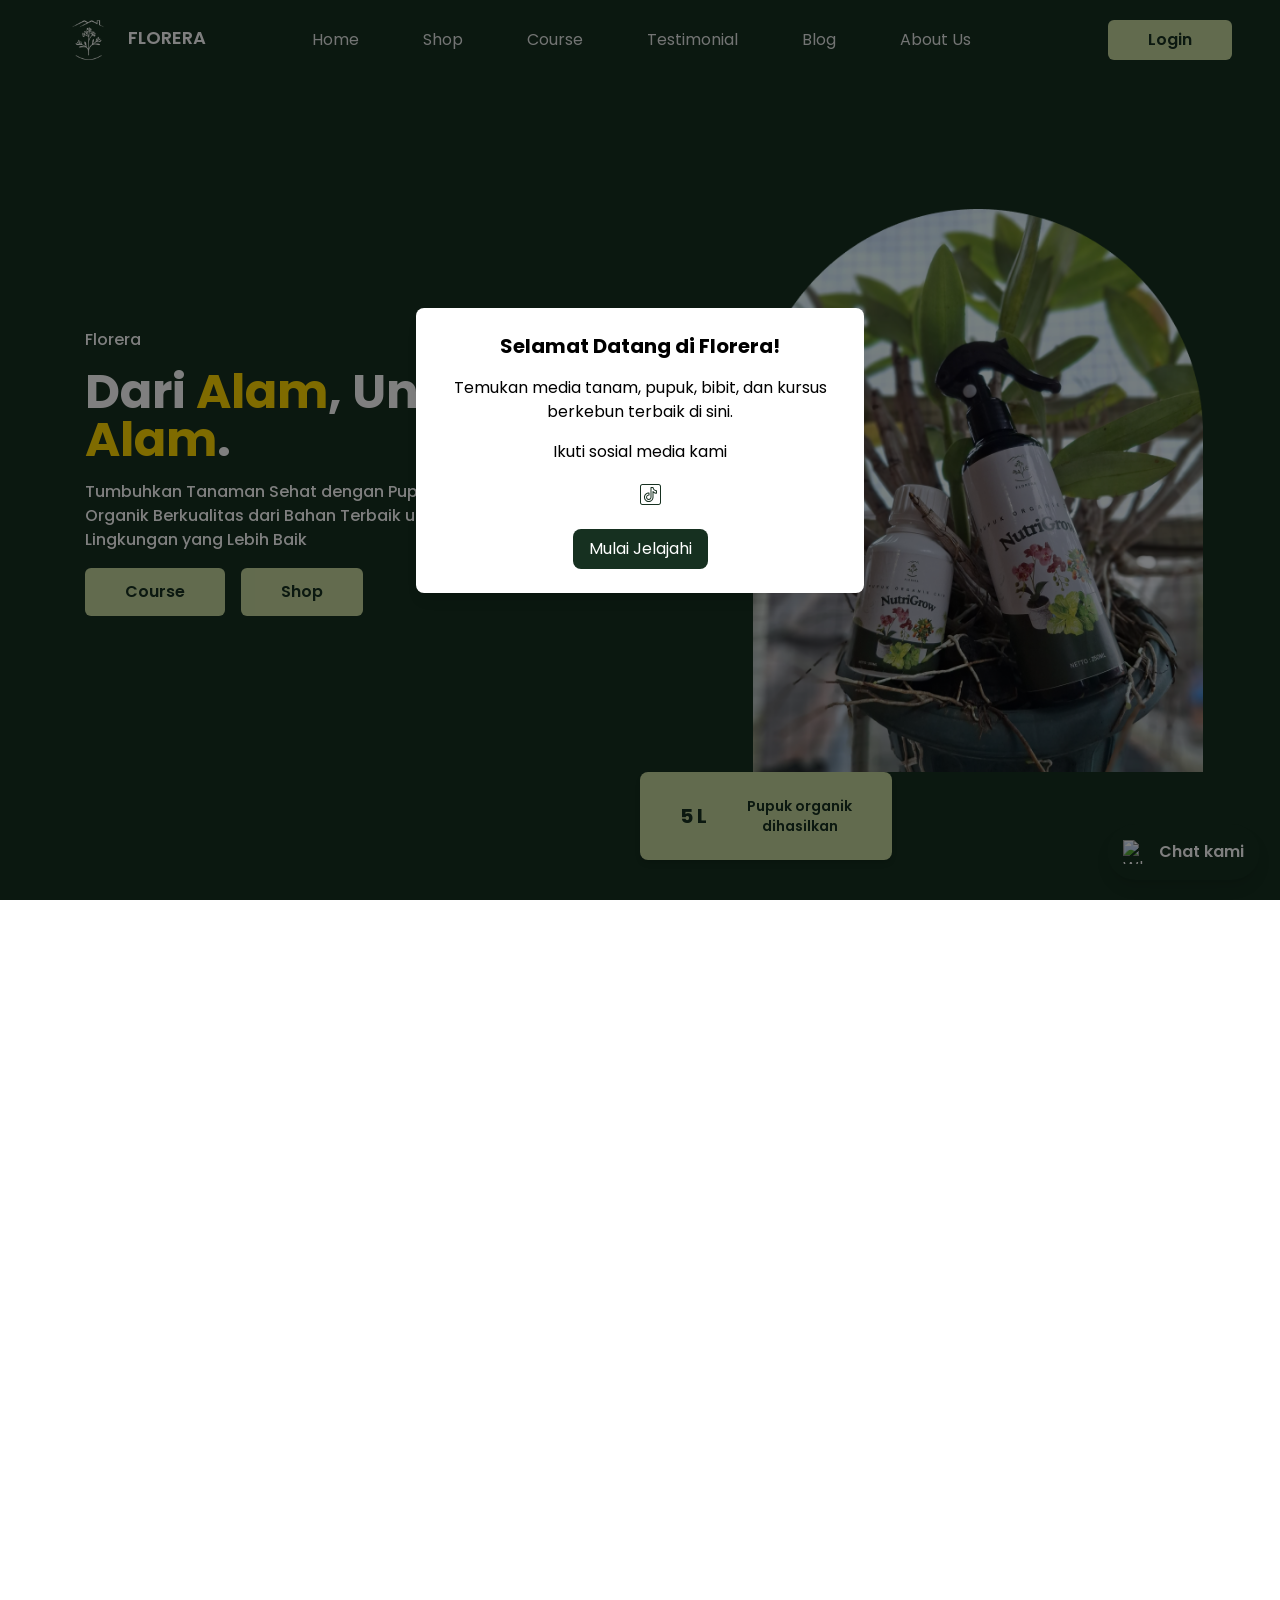
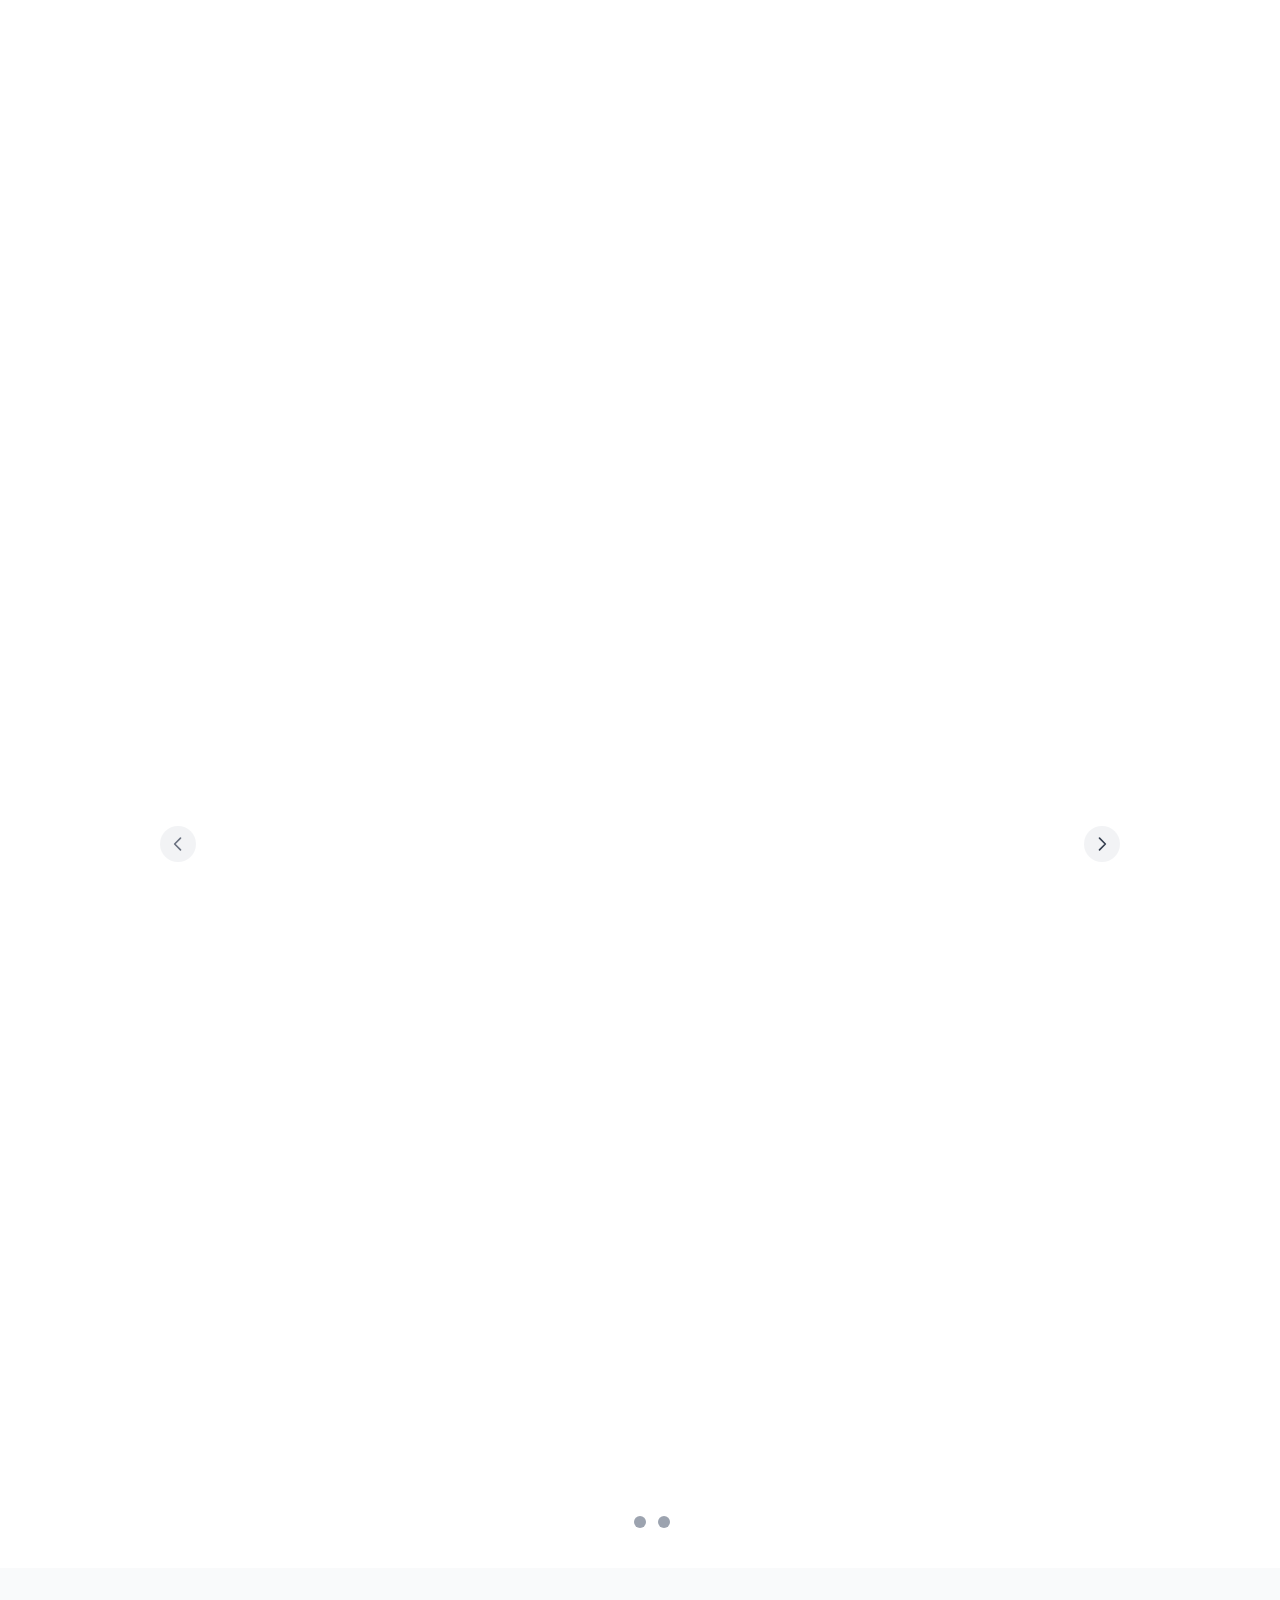
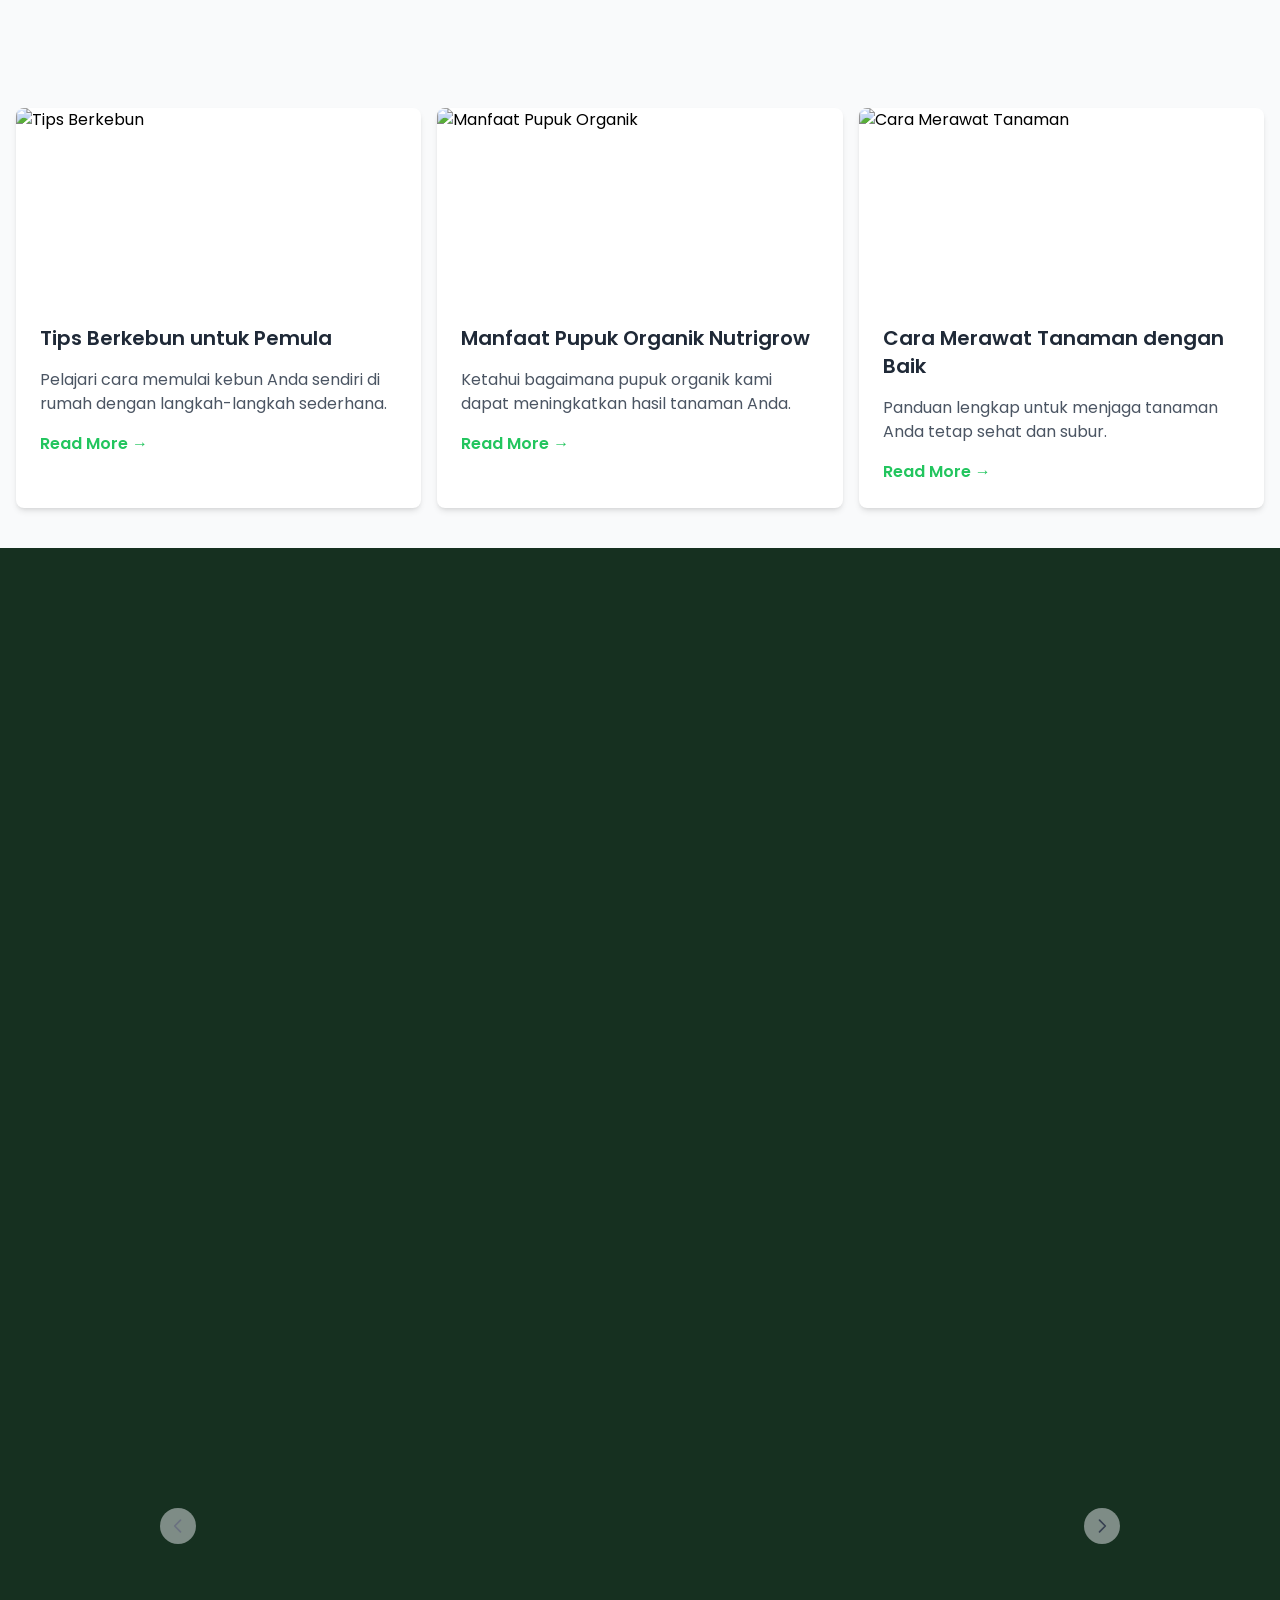
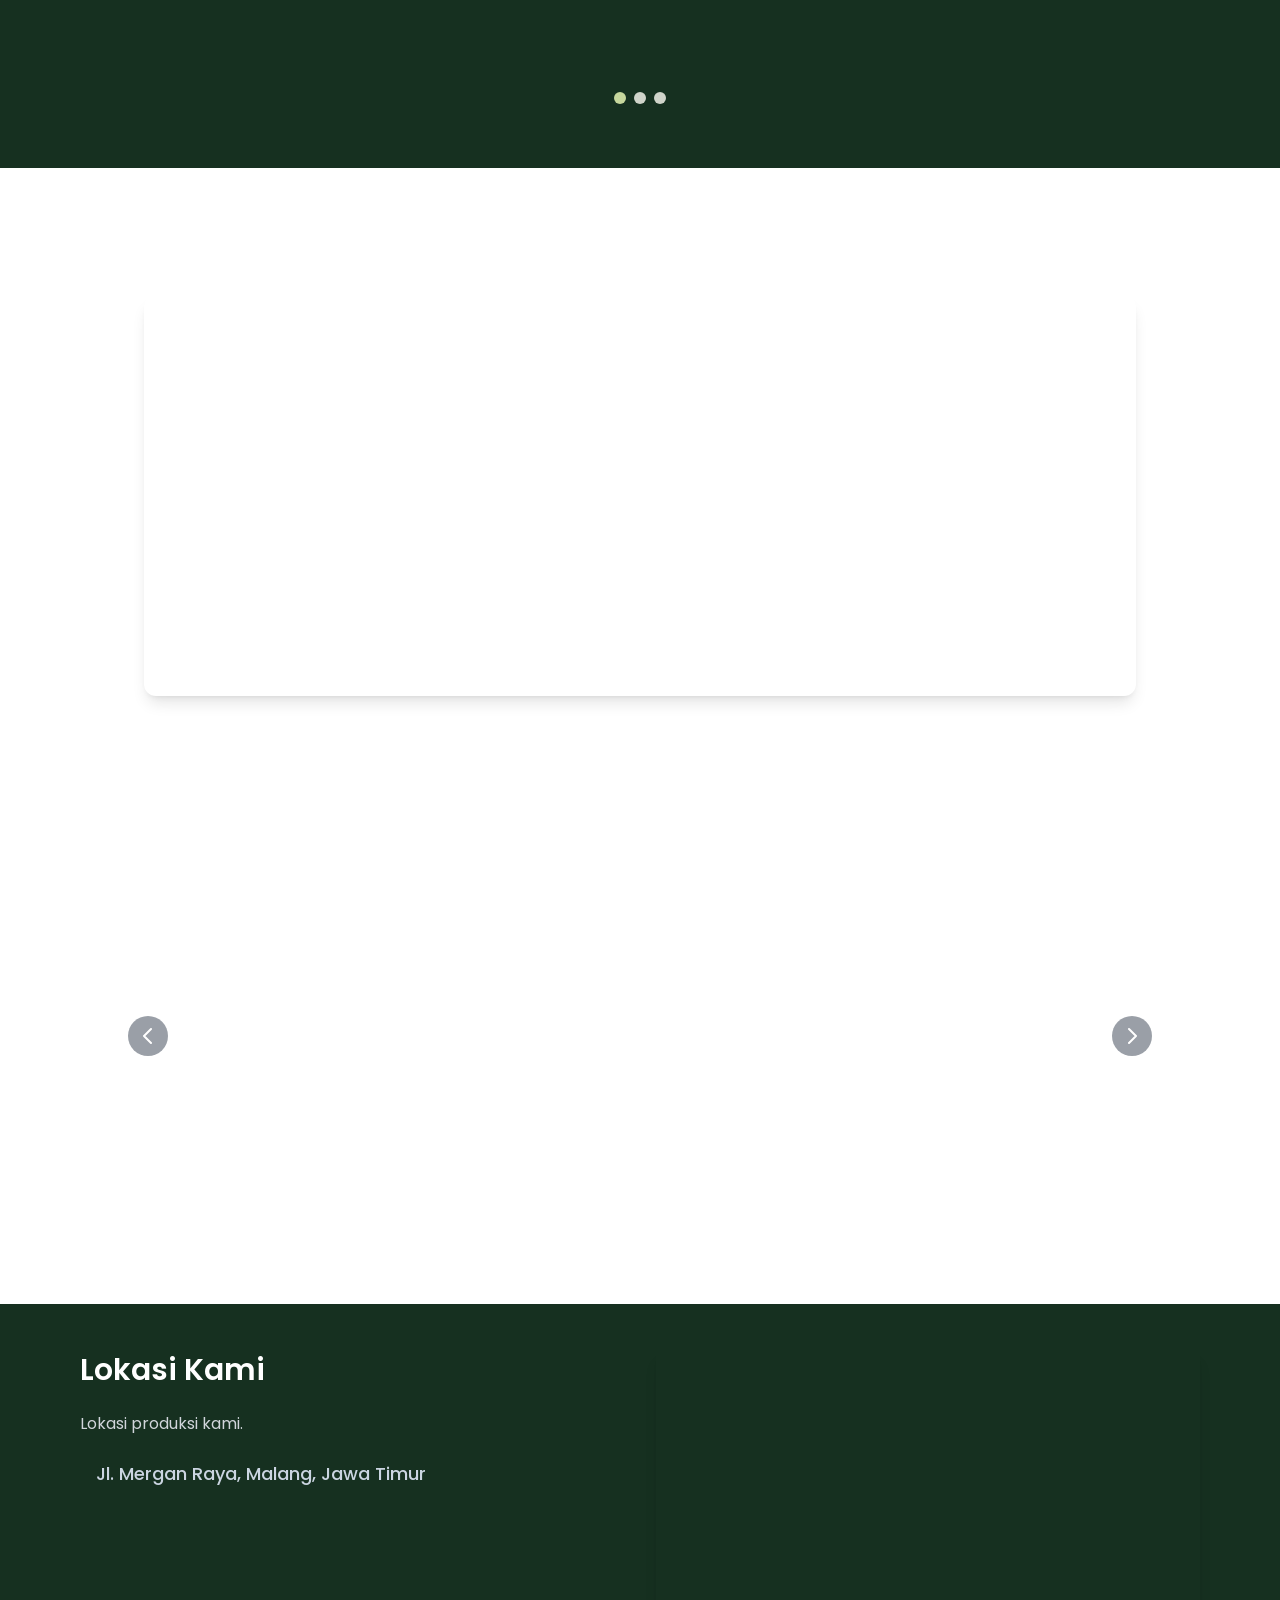
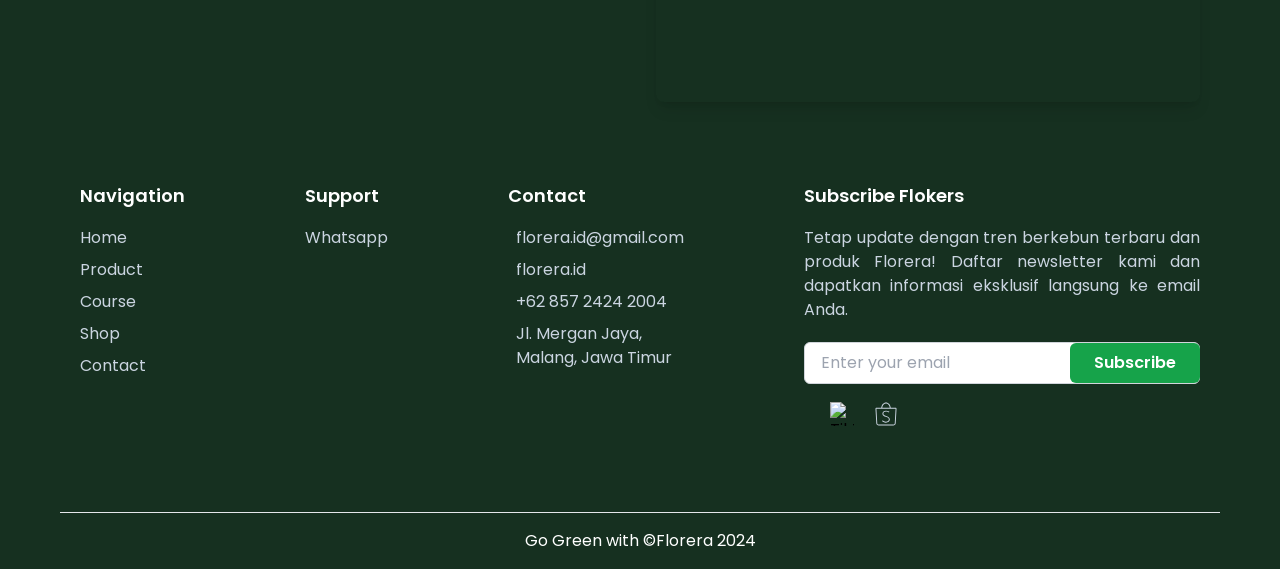
==== index.html @ b746c9a2 "update" ====
<!DOCTYPE html>
<html lang="en" class="scroll-smooth">
  <head>
    <meta charset="UTF-8" />
    <meta name="viewport" content="width=device-width, initial-scale=1.0" />
    <!-- tailwind -->
    <link rel="stylesheet" href="src/output.css" />

    <!-- font -->
    <link rel="preconnect" href="https://fonts.googleapis.com" />
    <link rel="preconnect" href="https://fonts.gstatic.com" crossorigin />
    <link
      href="https://fonts.googleapis.com/css2?family=Poppins:ital,wght@0,100;0,200;0,300;0,400;0,500;0,600;0,700;0,800;0,900;1,100;1,200;1,300;1,400;1,500;1,600;1,700;1,800;1,900&display=swap"
      rel="stylesheet"
    />

    <!-- animation scroll -->
    <link href="https://unpkg.com/aos@2.3.1/dist/aos.css" rel="stylesheet">

    <!-- icons feather -->
    <script src="https://unpkg.com/feather-icons"></script>
    <title>Landing page Florera</title>
  </head>
  <body class="font-poppins m-0">
    <!-- pop up info -->
    <section>
      <div id="popup-info" class="fixed inset-0 flex items-center justify-center bg-black bg-opacity-50 z-50 hidden">
        <div class="bg-white rounded-lg shadow-lg p-6 max-w-md w-full text-center">
            <h2 class="text-xl font-bold mb-4">Selamat Datang di Florera!</h2>
            <p class="mb-4">Temukan media tanam, pupuk, bibit, dan kursus berkebun terbaik di sini.</p>
            <p>Ikuti sosial media kami</p>
            <!-- sosmed -->
            <div class="flex pt-3 gap-x-2 justify-center mb-4">
              <div class="p-1.5 rounded-full">
                <i data-feather="instagram" class="text-green_gw"></i>
              </div>
              <div class="p-1.5 rounded-full">
                <svg xmlns="http://www.w3.org/2000/svg" x="0px" y="0px" width="25" height="25" viewBox="0,0,256,256">
                  <g fill="#163020" fill-rule="nonzero" stroke="none" stroke-width="1" stroke-linecap="butt" stroke-linejoin="miter" stroke-miterlimit="10" stroke-dasharray="" stroke-dashoffset="0" font-family="none" font-weight="none" font-size="none" text-anchor="none" style="mix-blend-mode: normal"><g transform="scale(5.12,5.12)"><path d="M9,4c-2.75042,0 -5,2.24958 -5,5v32c0,2.75042 2.24958,5 5,5h32c2.75042,0 5,-2.24958 5,-5v-32c0,-2.75042 -2.24958,-5 -5,-5zM9,6h32c1.67158,0 3,1.32842 3,3v32c0,1.67158 -1.32842,3 -3,3h-32c-1.67158,0 -3,-1.32842 -3,-3v-32c0,-1.67158 1.32842,-3 3,-3zM26.04297,10c-0.5515,0.00005 -0.99887,0.44655 -1,0.99805c0,0 -0.01098,4.87522 -0.02148,9.76172c-0.0053,2.44325 -0.01168,4.88902 -0.01562,6.73047c-0.00394,1.84145 -0.00586,3.0066 -0.00586,3.10352c0,1.81526 -1.64858,3.29883 -3.52734,3.29883c-1.86379,0 -3.35156,-1.48972 -3.35156,-3.35352c0,-1.86379 1.48777,-3.35156 3.35156,-3.35156c0.06314,0 0.1904,0.02075 0.4082,0.04688c0.28415,0.03406 0.56927,-0.05523 0.78323,-0.24529c0.21396,-0.19006 0.33624,-0.46267 0.33591,-0.74885v-4.20117c-0.00005,-0.528 -0.41054,-0.965 -0.9375,-0.99805c-0.15583,-0.0098 -0.35192,-0.0293 -0.58984,-0.0293c-5.24953,0 -9.52734,4.27782 -9.52734,9.52734c0,5.24953 4.27782,9.52734 9.52734,9.52734c5.24938,0 9.52734,-4.27782 9.52734,-9.52734v-9.04883c1.45461,1.16341 3.26752,1.90039 5.26953,1.90039c0.27306,0 0.53277,-0.01618 0.78125,-0.03906c0.51463,-0.04749 0.90832,-0.47927 0.9082,-0.99609v-4.66992c0.0003,-0.52448 -0.40463,-0.9601 -0.92773,-0.99805c-3.14464,-0.22561 -5.65141,-2.67528 -5.97852,-5.79102c-0.05305,-0.50925 -0.48214,-0.89619 -0.99414,-0.89648zM27.04102,12h2.28125c0.72678,3.2987 3.30447,5.8144 6.63672,6.44531v2.86523c-2.13887,-0.10861 -4.01749,-1.1756 -5.12305,-2.85742c-0.24284,-0.36962 -0.69961,-0.53585 -1.12322,-0.40877c-0.4236,0.12708 -0.71344,0.51729 -0.71272,0.95955v11.53516c0,4.16848 -3.35873,7.52734 -7.52734,7.52734c-4.16848,0 -7.52734,-3.35887 -7.52734,-7.52734c0,-4.00052 3.12077,-7.17588 7.05469,-7.43164v2.17578c-2.71358,0.25252 -4.87891,2.47904 -4.87891,5.25586c0,2.94421 2.40735,5.35352 5.35156,5.35352c2.92924,0 5.52734,-2.30609 5.52734,-5.29883c0,0.04892 0.00186,-1.25818 0.00586,-3.09961c0.0039,-1.84143 0.01037,-4.28722 0.01563,-6.73047c0.0094,-4.3869 0.0177,-7.91447 0.01953,-8.76367z"></path></g></g>
                  </svg>
              </div>
            </div>
            <button id="close-popup" class="bg-green_gw text-white px-4 py-2 rounded-lg hover:bg-green-800 transition">
                Mulai Jelajahi    
            </button>
          </div>
        </div>
    </section>
    <!-- pop up info end -->

    <!-- pleace holder wa -->
    <section>
      <div id="whatsapp-button" class="fixed bottom-5 right-5 z-20">
        <a
          href="https://wa.me/6285643124688?text=Halo%20Florera!%20Saya%20ingin%20bertanya%20tentang%20produk%20Anda."
          target="_blank"
          class="flex items-center space-x-3 bg-green_gw text-white px-4 py-4 rounded-full shadow-lg hover:bg-green-800 transition duration-300"
        >
          <img
            src="https://img.icons8.com/ios-filled/50/ffffff/whatsapp.png"
            alt="WhatsApp"
            class="w-6 h-6"
          />
          <span class="font-semibold hidden md:block">Chat kami</span>
        </a>
      </div>
    </section>
    <!-- pleace holder wa -->

    <!-- hero section -->
    <section id="hero" class="w-full bg-green_gw">
      <div class="relative">
        <!-- Navigation -->
        <!-- Header Start -->
        <header 
          class="bg-transparent absolute top-0 left-0 w-full flex items-center z-10"
        >
          <div class="container mx-auto sm:px-16 md:px-8 lg:px-12">
            <div class="flex items-center justify-between relative">
              <!-- Element Kiri (Brand) -->
              <div class="flex">
                <img
                  class="w-20 h-auto"
                  src="src/assets/images/logo/logo.png"
                  alt=""
                />
                <a href="#home" class="font-semibold text-lg text-white block py-6">
                  FLORERA
                </a>
              </div>
              <!-- Element Kanan (Navigation) -->
              <div class="flex items-center px-5">
                <!-- Hamburger Menu for Mobile -->
                <button
                  id="hamburger"
                  name="hamburger"
                  type="button"
                  class="block absolute right-4 lg:hidden"
                >
                  <span
                    class="hamburger-line transition duration-300 ease-in-out origin-top-left"
                  ></span>
                  <span
                    class="hamburger-line transition duration-300 ease-in-out"
                  ></span>
                  <span
                    class="hamburger-line transition duration-300 ease-in-out origin-bottom-left"
                  ></span>
                </button>

                <!-- Navbar for Larger Screens -->
                <nav
                  id="nav-menu"
                  class="lg:block lg:static lg:bg-transparent lg:max-w-full lg:shadow-none lg:rounded-none hidden absolute py-5 shadow-lg bg-green_gw opacity-90 rounded-lg max-w-[250px] w-full right-4 top-full"
                >
                  <ul class="block lg:flex">
                    <li class="group">
                      <a
                        href="#home"
                        class="text-base font-normal text-white py-2 mx-8 flex group-hover:text-yellow_gw hover:underline"
                        >Home</a
                      >
                    </li>
                    <li class="group">
                      <a
                        href="#shop"
                        class="text-base font-normal text-white py-2 mx-8 flex group-hover:text-yellow_gw hover:underline"
                        >Shop</a
                      >
                    </li>
                    <li class="group">
                      <a
                        href="#course"
                        class="text-base font-normal text-white py-2 mx-8 flex group-hover:text-yellow_gw hover:underline"
                        >Course</a
                      >
                    </li>
                    <li class="group">
                      <a
                        href="#testimonial"
                        class="text-base font-normal text-white py-2 mx-8 flex group-hover:text-yellow_gw hover:underline"
                        >Testimonial
                      </a>
                    </li>
                    <li class="group">
                      <a
                        href="#testimonial"
                        class="text-base font-normal text-white py-2 mx-8 flex group-hover:text-yellow_gw hover:underline"
                        >Blog
                      </a>
                    </li>
                    <li class="group">
                      <a
                        href="#about_us"
                        class="text-base font-normal text-white py-2 mx-8 flex group-hover:text-yellow_gw hover:underline"
                        >About Us</a
                      >
                    </li>
                    <!-- Tambahkan Login ke daftar untuk Mobile -->
                    <li class="group lg:hidden">
                      <a
                        href="#login"
                        class="text-base font-normal text-white py-2 mx-8 flex group-hover:text-yellow_gw hover:underline"
                        >Login</a
                      >
                    </li>
                  </ul>
                </nav>
              </div>
              <!-- Tombol Login untuk desktop -->
              <a
                href="#login"
                class="text-base font-semibold bg-green_pastel text-green_gw py-2 rounded-md ml-8 hover:text-white hover:bg-green_pastel hover:opacity-80 transition hidden px-10 lg:block"
                >Login
              </a>
            </div>
          </div>
        </header>
        <!-- Header End -->

        <!-- Hero Section -->
        <section
          class="h-screen w-full flex items-center justify-center bg-cover bg-center padding"
        >
          <div class="flex flex-wrap">
            <div
              class="w-full pl-10 md:pl-20 pr-0 md:pr-32 lg:w-1/2 self-center space-y-4 mt-20 md:mt-0"
            >
              <p class="font-medium text-white">Florera</p>
              <div class="w-auto">
                <h1 class="text-xl md:text-5xl font-bold text-white">
                  Dari <span class="text-yellow_gw">Alam</span>, Untuk
                  <span class="text-yellow_gw">Alam</span>.
                </h1>
              </div>
              <div class="w-80 md:w-96">
                <p class="font-medium text-white">
                  Tumbuhkan Tanaman Sehat dengan Pupuk Organik Berkualitas dari
                  Bahan Terbaik untuk Lingkungan yang Lebih Baik
                </p>
              </div>
              <div class="flex space-x-4">
                <a
                  href="#"
                  class="text-base font-semibold bg-green_pastel py-3 px-10 rounded-md text-green_gw hover:shadow-lg hover:bg-green_pastel hover:text-white hover:opacity-80 transition duration-200 ease-in-out"
                >
                  Course
                </a>
                <a
                  href="#"
                  class="text-base font-semibold bg-green_pastel py-3 px-10 rounded-md text-green_gw hover:shadow-lg hover:bg-green_pastel hover:text-white hover:opacity-80 transition duration-200 ease-in-out"
                >
                  Shop
                </a>
              </div>
            </div>

            <div
              class="items-center absolute z-20 bottom-[30px] left-1/2 transform w-auto bg-green_pastel rounded-lg shadow-md hover:shadow-lg sm:w-60 sm:p-6 md:flex md:bottom-[40px] md:w-auto md:space-x-10 md:px-10 p-4 px-5 hover:bg-green_pastel hover:opacity-90 text-green_gw hover:text-white"
            >
              <!-- Bagian Total Projects -->
              <div class="text-center">
                <h3 id="total-projects" class="md:text-xl text-lg font-bold">
                  0
                </h3>
              </div>
              <div class="text-center">
                <p class="md:text-sm text-xs font-semibold">
                  Pupuk organik <br />dihasilkan
                </p>
              </div>
            </div>

            <!-- Bagian kanan: Informasi Utama -->
            <div class="w-full lg:w-1/2">
              <div
                class="mt-4 pl-10 relative lg:mt-9 lg:right-0 w-72 md:w-full sm:w-48"
              >
                <!-- Foto -->
                <img
                  src="src/assets/images/background/foto section.png"
                  alt="Abimanyu Priyo Widagdo"
                  class="ukuran-foto-hero-section mx-auto relative"
                />
              </div>
            </div>
        </section>
      </div>
    </section>
    <!-- hero section end-->

    <!-- produk kami -->
    <section class="py-10">
      <div class="container mx-auto px-4">
        <!-- Header and Button -->
        <div data-aos="zoom-in" data-aos-delay="500" class="flex items-center justify-around mb-6 mx-auto md:mx-20">
          <h2 class="text-lg md:text-2xl font-semibold text-gray-700">Produk Kami</h2>
          <!-- Button to Shop Page -->
          <a
            href="/shop"
            class="px-6 py-2 bg-green_gw text-white rounded-lg hover:bg-green-800 transition flex items-center space-x-2"
          >
            <i data-feather="shopping-bag"></i>
            <p>Go to Shop</p>
          </a>
        </div>
    
        <div class="relative max-w-6xl mx-auto overflow-hidden">
          <!-- Slider Cards -->
          <div
            id="productSlider"
            class="flex md:justify-center space-x-4 transition-transform duration-300 overflow-x-auto"
          >
            <!-- Product Card 1 -->
            <div
            data-aos="fade-right" data-aos-delay="500"
              class="bg-white p-4 rounded-lg shadow-md w-60 sm:w-64 md:w-72 cursor-pointer flex-shrink-0"
            >
              <img
                src="src/assets/images/products/Produk-250-ml.jpeg"
                alt="POC 250 ml"
                class="rounded-lg w-full h-60 object-cover mb-4"
              />
              <h3 class="text-xl font-semibold">Nutrigrow Spray</h3>
              <p class="text-gray-600 mt-2">Pupuk Organik Cair Nutrigrow 250 ml.</p>
              <p class="text-green-500 font-semibold mt-2">Rp 15.000</p>
              <!-- Add to Cart Button -->
              <button
                class="w-full mt-4 bg-green_gw text-white py-2 rounded-lg hover:bg-green-800 transition"
              >
                Add to Cart
              </button>
            </div>
    
            <!-- Product Card 2 -->
            <div
              data-aos="fade-left" data-aos-delay="500"
              class="bg-white p-4 rounded-lg shadow-md w-60 sm:w-64 md:w-72 cursor-pointer flex-shrink-0"
            >
              <img
                src="src/assets/images/products/Produk-100-ml.jpeg"
                alt="POC 100 ml"
                class="rounded-lg w-full h-60 object-cover mb-4"
              />
              <h3 class="text-xl font-semibold">Nutrigrow Pure</h3>
              <p class="text-gray-600 mt-2">Pupuk Organik Cair Nutrigrow 100 ml.</p>
              <p class="text-green-500 font-semibold mt-2">Rp 25.000</p>
              <!-- Add to Cart Button -->
              <button
                class="w-full mt-4 bg-green_gw text-white py-2 rounded-lg hover:bg-green-800 transition"
              >
                Add to Cart
              </button>
            </div>
          </div>
        </div>
      </div>
    </section>
    <!-- produk kami end -->

    <!-- about produk -->
    <section class="w-full mx-auto p-20 flex flex-col md:flex-row items-center justify-center space-y-6 md:space-y-0 md:space-x-20">
      <!-- Image on the Left -->
      <div data-aos="fade-right" data-aos-delay="500" class="w-full md:w-1/3 flex justify-center">
        <img
          id="product-image"
          src="src/assets/images/products/Produk-250-ml.jpeg"
          alt="Produk Tanaman"
          class="w-full h-auto md:h-96 rounded-lg shadow-lg object-cover"
        />
      </div>
    
      <!-- Product Information -->
      <div data-aos="zoom-in" data-aos-delay="500" class="w-full md:w-1/3 text-center md:text-left">
        <h2 class="text-2xl font-bold text-blank mb-4">Tentang Produk</h2>
        <p class="text-slate-600 mb-6">
          Produk kami adalah solusi terbaik untuk tanaman Anda. Menyediakan nutrisi yang dibutuhkan untuk pertumbuhan optimal tanaman di berbagai musim.
        </p>
    
        <!-- Product Filter -->
        <div class="filter mt-6">
          <label for="product-filter" class="block mb-2 text-lg font-semibold">Pilih Produk:</label>
          <select
            id="product-filter"
            class="w-full md:w-3/2 border border-gray-300 rounded-lg px-4 py-2 focus:outline-none focus:ring-2 focus:ring-green_gw"
            onchange="updateProductInfo(this.value)"
          >
            <option value="250ml">Pupuk 250ml</option>
            <option value="100ml">Pupuk 100ml</option>
            <option value="media-tanam">Media Tanam</option>
          </select>
        </div>
      </div>
    
      <!-- Accordion Section -->
      <div data-aos="zoom-in" data-aos-delay="500" class="md:w-2/4 mx-auto">
        <!-- Accordion: Keunggulan -->
        <div class="accordion-item border-b border-t border-gray-300 mt-4">
          <button
            class="accordion-header w-full hover:underline text-left py-4 text-lg font-semibold flex justify-between items-center"
            onclick="toggleAccordion(this)"
          >
            Keunggulan
            <span class="indicator transform transition-transform duration-300">
              <i data-feather="chevron-down"></i>
            </span>
          </button>
          <div id="keunggulan-content" class="accordion-content hidden pl-4 text-slate-600">
            <!-- Default Keunggulan -->
            <p class="py-2">1. Untuk Segala Jenis Tanaman (Bunga, Buah, dan Sayur).</p>
            <p class="py-2">2. TIDAK BERBAU dan Ramah Lingkungan. (100% ORGANIK)</p>
            <p class="py-2">3. Mempercepat pertumbuhan Akar dan Tunas Baru.</p>
            <p class="py-2">4. Mempercepat pertumbuhan Vegetatif dan Generatif sekaligus.</p>
            <p class="py-2">5. Aman digunakan terhadap Semua Tanaman di Semua Musim.</p>
            <p class="py-2">6. Meningkatkan Hasil Panen secara alami dan aman.</p>
            <p class="py-2">7. Mengandung Nutrisi Esensial yang membantu fotosintesis tanaman.</p>
            <p class="py-2">8. Dapat dikombinasikan dengan Pupuk Makro/Mikro kimia.</p>
          </div>
        </div>
    
        <!-- Accordion: Cara Pemakaian -->
        <div data-aos="zoom-in" data-aos-delay="500" class="accordion-item border-b border-gray-300">
          <button
            class="accordion-header w-full hover:underline text-left py-4 text-lg font-semibold flex justify-between items-center"
            onclick="toggleAccordion(this)"
          >
            Cara Pemakaian
            <span class="indicator transform transition-transform duration-300">
              <i data-feather="chevron-down"></i>
            </span>
          </button>
          <div id="pemakaian-content" class="accordion-content hidden pl-4 text-slate-600">
            <!-- Default Cara Pemakaian -->
            <p class="py-2">1. Kocok terlebih dahulu sebelum digunakan.</p>
            <p class="py-2">2. Spray pada belakang permukaan daun dan batang tanaman.</p>
            <p class="py-2">3. Aman di gunakan setiap hari (Rekomendasi pemakaian gunakan 3 atau 4 kali seminggu).</p>
            <p class="py-2">4. Waktu aplikasi paling baik adalah Pagi hari jam 07.00 - 10.00 Pagi atau 16.00 -18.00 Sore.</p>
            <p class="py-2">5. Simpan ditempat kering dan jauhkan dari jangkauan anak-anak.</p>
          </div>
        </div>
      </div>
    </section>
    <!-- about produk end -->

    <!-- kursus kami -->
    <section class="w-full max-w-5xl mx-auto p-8 text-center">
      <h2 data-aos="zoom-in" data-aos-delay="500" class="text-3xl font-bold text-gray-800 mb-8">Kursus Kami</h2>

      <!-- Course Slider -->
      <div class="relative px-0 md:px-10">
        <div
          id="courseSlider"
          class="flex overflow-x-auto space-x-6 scroll-smooth"
        >
          <!-- Course Card 1 -->
          <div data-aos="fade-right" data-aos-delay="500" class="bg-white rounded-lg shadow-lg w-72 flex-shrink-0">
            <img
              src="src/assets/images/pexels-greta-hoffman-7728970.jpg"
              alt="Thumbnail Course 1"
              class="w-full h-48 object-cover"
            />
            <div class="p-4 text-left">
              <h3 class="text-xl font-semibold text-gray-800">
                Judul Course 1
              </h3>
              <p class="text-gray-600 mt-2">
                Deskripsi singkat course ini untuk memberikan gambaran tentang
                materi yang akan dipelajari.
              </p>
              <div class="flex items-center mt-3 text-yellow-500">
                <span>★★★★☆</span>
                <span class="text-gray-500 text-sm ml-2">(4.5)</span>
              </div>
              <p class="text-gray-700 mt-2">
                Mentor: <span class="font-medium">Nama Mentor 1</span>
              </p>
              <p class="text-green-600 font-bold mt-2">Rp 200.000</p>
              <button
                class="bg-green_gw text-white font-semibold w-full py-2 mt-4 rounded-md hover:bg-green-800 transition-colors duration-300"
              >
                Beli
              </button>
            </div>
          </div>

          <!-- Course Card 2 -->
          <div data-aos="zoom-in" data-aos-delay="500" class="bg-white rounded-lg shadow-lg w-72 flex-shrink-0">
            <img
              src="src/assets/images/pexels-greta-hoffman-7728970.jpg"
              alt="Thumbnail Course 2"
              class="w-full h-48 object-cover"
            />
            <div class="p-4 text-left">
              <h3 class="text-xl font-semibold text-gray-800">
                Judul Course 2
              </h3>
              <p class="text-gray-600 mt-2">
                Deskripsi singkat course ini untuk memberikan gambaran tentang
                materi yang akan dipelajari.
              </p>
              <div class="flex items-center mt-3 text-yellow-500">
                <span>★★★★☆</span>
                <span class="text-gray-500 text-sm ml-2">(4.7)</span>
              </div>
              <p class="text-gray-700 mt-2">
                Mentor: <span class="font-medium">Nama Mentor 2</span>
              </p>
              <p class="text-green-600 font-bold mt-2">Rp 250.000</p>
              <button
                class="bg-green_gw text-white font-semibold w-full py-2 mt-4 rounded-md hover:bg-green-800 transition-colors duration-300"
              >
                Beli
              </button>
            </div>
          </div>
          <!-- Course Card 2 -->
          <div data-aos="fade-left" data-aos-delay="500" class="bg-white rounded-lg shadow-lg w-72 flex-shrink-0">
            <img
              src="src/assets/images/pexels-greta-hoffman-7728970.jpg"
              alt="Thumbnail Course 2"
              class="w-full h-48 object-cover"
            />
            <div class="p-4 text-left">
              <h3 class="text-xl font-semibold text-gray-800">
                Judul Course 2
              </h3>
              <p class="text-gray-600 mt-2">
                Deskripsi singkat course ini untuk memberikan gambaran tentang
                materi yang akan dipelajari.
              </p>
              <div class="flex items-center mt-3 text-yellow-500">
                <span>★★★★☆</span>
                <span class="text-gray-500 text-sm ml-2">(4.7)</span>
              </div>
              <p class="text-gray-700 mt-2">
                Mentor: <span class="font-medium">Nama Mentor 2</span>
              </p>
              <p class="text-green-600 font-bold mt-2">Rp 250.000</p>
              <button
                class="bg-green_gw text-white font-semibold w-full py-2 mt-4 rounded-md hover:bg-green-800 transition-colors duration-300"
              >
                Beli
              </button>
            </div>
          </div>
        <!-- Slider Controls -->
        <div class="hidden md:block">
          <button
            onclick="prevSlideKursus()"
            class="absolute left-0 top-1/2 transform -translate-y-1/2 bg-gray-200 hover:bg-gray-300 bg-opacity-50 text-white p-2 rounded-full"
          >
            <svg
              xmlns="http://www.w3.org/2000/svg"
              class="h-5 w-5 text-gray-500"
              fill="none"
              viewBox="0 0 24 24"
              stroke="currentColor"
            >
              <path
                stroke-linecap="round"
                stroke-linejoin="round"
                stroke-width="2"
                d="M15 19l-7-7 7-7"
              />
            </svg>
          </button>
          <button
            onclick="nextSlideKursus()"
            class="absolute right-0 top-1/2 transform -translate-y-1/2 bg-gray-200 hover:bg-gray-300 bg-opacity-50 text-white p-2 rounded-full"
          >
            <svg
              xmlns="http://www.w3.org/2000/svg"
              class="h-5 w-5 text-gray-700"
              fill="none"
              viewBox="0 0 24 24"
              stroke="currentColor"
            >
              <path
                stroke-linecap="round"
                stroke-linejoin="round"
                stroke-width="2"
                d="M9 5l7 7-7 7"
              />
            </svg>
          </button>
        </div>
      </div>

      <!-- View All Courses Button -->
      <button
        data-aos="zoom-in" data-aos-delay="300"
        class="bg-green_gw text-white font-semibold px-6 py-3 rounded-md shadow-md hover:bg-green-800 transition-colors duration-300 mt-8"
      >
        Lihat Semua Course
      </button>
    </section>
    <!-- kursus kami end -->

    <!-- testimony -->
    <section class="py-10">
      <div class="container mx-auto text-center">
        <h2 data-aos="zoom-in" data-aos-delay="500" class="text-3xl font-bold mb-6 text-gray-800">Apa Kata Mereka?</h2>
    
        <!-- Carousel Wrapper -->
        <div class="relative overflow-hidden w-full max-w-3xl mx-auto p-10">
          <div id="testimonial-slider" class="flex transition-transform duration-500">
            <!-- Testimonial 1 -->
            <div data-aos="zoom-in" data-aos-delay="700" class="flex-shrink-0 w-full px-6">
              <div class="bg-white p-6 rounded-lg shadow-lg">
                <p class="text-gray-600 mb-4 italic">"Florera sangat membantu saya belajar membuat rangkaian bunga profesional! Instruksinya sangat jelas dan mudah diikuti."</p>
                <h5 class="text-lg font-bold text-gray-800">- Maria S.</h5>
              </div>
            </div>
    
            <!-- Testimonial 2 -->
            <div data-aos="zoom-in" data-aos-delay="700" class="flex-shrink-0 w-full px-6">
              <div class="bg-white p-6 rounded-lg shadow-lg">
                <p class="text-gray-600 mb-4 italic">"Banyak tips dan trik yang berguna. Saya berhasil membuat bouquet yang indah hanya dalam beberapa hari belajar di Florera!"</p>
                <h5 class="text-lg font-bold text-gray-800">- Andi T.</h5>
              </div>
            </div>
    
            <!-- Testimonial 3 -->
            <div data-aos="zoom-in" data-aos-delay="700" class="flex-shrink-0 w-full px-6">
              <div class="bg-white p-6 rounded-lg shadow-lg">
                <p class="text-gray-600 mb-4 italic">"Marketplace Florera sangat membantu saya menjual hasil karya rangkaian bunga saya. Benar-benar platform yang luar biasa!"</p>
                <h5 class="text-lg font-bold text-gray-800">- Lisa P.</h5>
              </div>
            </div>
          </div>
        </div>
    
        <!-- Navigation Dots -->
        <div class="flex justify-center mt-6 space-x-3">
          <button class="w-3 h-3 bg-gray-400 rounded-full" data-slide="0"></button>
          <button class="w-3 h-3 bg-gray-400 rounded-full" data-slide="1"></button>
          <button class="w-3 h-3 bg-gray-400 rounded-full" data-slide="2"></button>
        </div>
      </div>
    </section>
    <!-- testimony end -->

    <!-- blog -->
    <section class="py-10 bg-gray-50">
      <div class="container mx-auto px-4">
        <!-- Section Header -->
        <div data-aos="zoom-in" data-aos-delay="500" class="text-center mb-8">
          <h2 class="text-2xl md:text-3xl font-semibold text-gray-700">Blog Kami</h2>
          <p class="text-gray-600 mt-2">Temukan tips berkebun dan informasi tentang produk kami.</p>
        </div>
    
        <!-- Blog Cards -->
        <div class="grid grid-cols-1 md:grid-cols-3 gap-4">
          <!-- Blog Card 1 -->
          <div class="bg-white rounded-lg shadow-md overflow-hidden">
            <img
              src="src/assets/images/blog/blog1.jpeg"
              alt="Tips Berkebun"
              class="w-full h-48 object-cover"
            />
            <div class="p-6">
              <h3 class="text-xl font-semibold text-gray-800">Tips Berkebun untuk Pemula</h3>
              <p class="text-gray-600 mt-4">
                Pelajari cara memulai kebun Anda sendiri di rumah dengan langkah-langkah sederhana.
              </p>
              <a
                href="/blog/tips-berkebun"
                class="inline-block mt-4 text-green-500 font-semibold hover:underline"
              >
                Read More →
              </a>
            </div>
          </div>
    
          <!-- Blog Card 2 -->
          <div class="bg-white rounded-lg shadow-md overflow-hidden">
            <img
              src="src/assets/images/blog/blog2.jpeg"
              alt="Manfaat Pupuk Organik"
              class="w-full h-48 object-cover"
            />
            <div class="p-6">
              <h3 class="text-xl font-semibold text-gray-800">Manfaat Pupuk Organik Nutrigrow</h3>
              <p class="text-gray-600 mt-4">
                Ketahui bagaimana pupuk organik kami dapat meningkatkan hasil tanaman Anda.
              </p>
              <a
                href="/blog/manfaat-pupuk-organik"
                class="inline-block mt-4 text-green-500 font-semibold hover:underline"
              >
                Read More →
              </a>
            </div>
          </div>
    
          <!-- Blog Card 3 -->
          <div class="bg-white rounded-lg shadow-md overflow-hidden">
            <img
              src="src/assets/images/blog/blog3.jpeg"
              alt="Cara Merawat Tanaman"
              class="w-full h-48 object-cover"
            />
            <div class="p-6">
              <h3 class="text-xl font-semibold text-gray-800">Cara Merawat Tanaman dengan Baik</h3>
              <p class="text-gray-600 mt-4">
                Panduan lengkap untuk menjaga tanaman Anda tetap sehat dan subur.
              </p>
              <a
                href="/blog/cara-merawat-tanaman"
                class="inline-block mt-4 text-green-500 font-semibold hover:underline"
              >
                Read More →
              </a>
            </div>
          </div>
        </div>
      </div>
    </section>
    <!-- blog end -->

    <!-- about us -->
    <section id="about-us" class="py-16 bg-green_gw">
      <div class="container mx-auto px-6 md:px-12 text-center">
        <h2 data-aos="zoom-in" data-aos-delay="500" class="text-4xl font-semibold text-white mb-6">About Us</h2>
        <p data-aos="zoom-in" data-aos-delay="700" class="text-lg text-gray-200 mb-10 max-w-3xl mx-auto">
          Florera adalah platform bagi pecinta tanaman hias yang ingin memperdalam hobi berkebun dari rumah. Kami menyediakan kursus online, bibit tanaman, media tanam, dan pupuk organik. Mendukung program Kota Malang sebagai Kota Bunga, Florera menjadi wadah belajar, diskusi komunitas, serta mengadakan workshop dan seminar berkebun. Dengan Florera, berkebun lebih mudah dan menyenangkan!
        </p>
      </div>
    </section>
    <!-- about us end -->

     <!-- visi misi -->
    <section id="visi-misi" class="py-16 bg-green_gw">
      <div class="container mx-auto px-6">
        <h2 data-aos="zoom-in" data-aos-delay="500" class="text-3xl font-bold text-center text-white mb-8">Visi & Misi Florera</h2>
        <div class="flex justify-center">
          <!-- Card Visi -->
          <div data-aos="zoom-in" data-aos-delay="500" class="bg-white shadow-lg rounded-lg p-6 max-w-lg w-full justify-items-center">
            <h3 class="text-2xl font-semibold text-green-600 mb-4">Visi</h3>
            <p class="text-gray-600 text-center">
              "Menjadi platform terpercaya yang mendukung penghijauan dan gaya hidup berkelanjutan melalui edukasi berkebun bagi masyarakat."
            </p>
          </div>
        </div>
      </div>
    </section>
    <!-- visi misi end -->

    <!-- mision -->
    <section id="infografis" class="pt-16 pb-16 bg-green_gw">
      <div class="flex flex-col items-center">
        <div class="relative w-full mx-auto">
          <!-- Carousel Items -->
          <div id="carousel" class="relative overflow-hidden text-center">
            <h1 data-aos="zoom-in" data-aos-delay="500" class="text-2xl font-semibold pt-6 pb-4 text-white">
              Misi Kami
            </h1>
            <div class="flex transition-transform duration-500 items-center">
              <!-- Slide 1 -->
              <div data-aos="zoom-in" data-aos-delay="700" class="w-full flex-shrink-0 flex justify-center">
                <div class="h-64 w-96 flex items-center justify-center">
                  <p class="text-base md:text-lg text-gray_gw">
                    Menyediakan akses mudah untuk belajar berkebun dari rumah melalui kursus online.
                  </p>
                </div>
              </div>
              <!-- Slide 2 -->
              <div data-aos="zoom-in" data-aos-delay="700" class="w-full flex-shrink-0 flex justify-center">
                <div class="h-64 w-96 flex items-center justify-center">
                  <p class="text-base md:text-lg px-4 text-gray_gw">
                    Memberikan produk berkualitas seperti bibit tanaman, media tanam, dan pupuk organik yang ramah lingkungan.
                  </p>
                </div>
              </div>
              <!-- Slide 3 -->
              <div data-aos="zoom-in" data-aos-delay="700" class="w-full flex-shrink-0 flex justify-center">
                <div class="h-64 w-96 flex items-center justify-center">
                  <p class="text-base md:text-lg px-4 text-gray_gw">
                    Membangun komunitas pecinta tanaman yang saling berbagi pengetahuan dan pengalaman.
                  </p>
                </div>
              </div>
              <!-- Slide 4 -->
              <div data-aos="zoom-in" data-aos-delay="700" class="w-full flex-shrink-0 flex justify-center">
                <div class="h-64 w-96 flex items-center justify-center">
                  <p class="text-base md:text-lg px-4 text-gray_gw">
                    Mendukung program Kota Malang sebagai Kota Bunga melalui workshop, seminar, dan kegiatan penghijauan.
                  </p>
                </div>
              </div>
            </div>
          </div>

          <!-- Navigation Buttons -->
          <div class="hidden md:block">
            <button
              onclick="prevSlidemisi()"
              class="absolute top-1/2 left-40 transform -translate-y-1/2 bg-gray-200 hover:bg-gray-300 bg-opacity-50 text-white p-2 rounded-full transition duration-200 ease-in-out"
            >
              <svg
                xmlns="http://www.w3.org/2000/svg"
                class="h-5 w-5 text-gray-500"
                fill="none"
                viewBox="0 0 24 24"
                stroke="currentColor"
              >
                <path
                  stroke-linecap="round"
                  stroke-linejoin="round"
                  stroke-width="2"
                  d="M15 19l-7-7 7-7"
                />
              </svg>
            </button>
            <button
              onclick="nextSlidemisi()"
              class="absolute top-1/2 right-40 transform -translate-y-1/2 bg-gray-200 hover:bg-gray-300 bg-opacity-50 text-white p-2 rounded-full transition duration-200 ease-in-out"
            >
              <svg
                xmlns="http://www.w3.org/2000/svg"
                class="h-5 w-5 text-gray-700"
                fill="none"
                viewBox="0 0 24 24"
                stroke="currentColor"
              >
                <path
                  stroke-linecap="round"
                  stroke-linejoin="round"
                  stroke-width="2"
                  d="M9 5l7 7-7 7"
                />
              </svg>
            </button>
          </div>

          <!-- Dots Indicator -->
          <div class="flex justify-center mt-4 space-x-2">
            <button
              onclick="goToSlidemisi(0)"
              class="dot w-3 h-3 rounded-full bg-gray_gw"
            ></button>
            <button
              onclick="goToSlidemisi(1)"
              class="dot w-3 h-3 rounded-full bg-gray_gw"
            ></button>
            <button
              onclick="goToSlidemisi(2)"
              class="dot w-3 h-3 rounded-full bg-gray_gw"
            ></button>
          </div>
        </div>
      </div>
    </section>
    <!-- mision end -->

    <!-- proses Documentation produk -->
    <section class="w-full">
      <div class="max-w-5xl mx-auto p-4">
        <div class="pb-10">
          <h1 data-aos="zoom-in" data-aos-delay="500" class="text-2xl font-semibold pt-6 pb-4 text-green_gw text-center">
            Documentation
          </h1>
        </div>
        <div class="relative p-2 rounded-xl shadow-lg flex flex-col md:flex-row">
          <!-- Description Section (Left side) -->
          <div data-aos="zoom-in" data-aos-delay="500" class="w-full md:w-2/3 flex flex-col justify-center px-12">
            <div class="mb-4">
              <h2 id="imageTitle" class="text-xl font-semibold text-gray-800">Produksi pertama</h2>
              <p id="imageDescription" class="text-gray-600 mt-2">
                Proses pengolahan bahan organik menjadi pupuk yang berkualitas tinggi dan ramah lingkungan.
              </p>
            </div>
          </div>
    
          <!-- Image Section (Right side) -->
          <div data-aos="zoom-in" data-aos-delay="500" class="w-full md:w-2/3 flex flex-col justify-center">
            <div class="w-full overflow-hidden">
              <img
                id="mainImage"
                src="src/assets/images/documentation/doc 1.jpg"
                alt="Documentation Image"
                class="w-full h-96 object-cover rounded-lg"
                onclick="openModal(this.src)"
              />
            </div>
    
            <!-- Slider Controls -->
            <button
              onclick="prevImage()"
              class="absolute left-0 top-1/2 transform -translate-y-1/2 bg-gray-700 bg-opacity-50 text-white p-2 rounded-full"
            >
              <svg xmlns="http://www.w3.org/2000/svg" class="h-6 w-6" fill="none" viewBox="0 0 24 24" stroke="currentColor">
                <path stroke-linecap="round" stroke-linejoin="round" stroke-width="2" d="M15 19l-7-7 7-7" />
              </svg>
            </button>
            <button
              onclick="nextImage()"
              class="absolute right-0 top-1/2 transform -translate-y-1/2 bg-gray-700 bg-opacity-50 text-white p-2 rounded-full"
            >
              <svg xmlns="http://www.w3.org/2000/svg" class="h-6 w-6" fill="none" viewBox="0 0 24 24" stroke="currentColor">
                <path stroke-linecap="round" stroke-linejoin="round" stroke-width="2" d="M9 5l7 7-7 7" />
              </svg>
            </button>
          </div>
        </div>
      </div>
    </section>
    <!-- proses pembuatan produk end -->

    <!-- our team -->
    <section class="py-20">
      <div class="justify-center">
        <div>
          <h1 data-aos="zoom-in" data-aos-delay="500" class="text-2xl font-semibold pt-6 text-green_gw text-center">
            Our Teams
          </h1>
        </div>
        <div
          class="relative px-4 md:px-20 w-full max-w-5xl h-auto mx-auto"
        >
          <!-- Wrapper Slide -->
          <div
            id="team-slider"
            data-aos="zoom-in" data-aos-delay="500"
            class="flex transition-transform duration-500 ease-out space-x-6 md:space-x-14 overflow-x-auto pt-10 pb-24 px-10"
          >
            <!-- Anggota Tim 1 -->
            <div class="relative group w-36 h-36 md:w-60 md:h-60 flex-shrink-0">
              <img
                src="src/assets/images/teams/Yola.jpg"
                alt="Team Member 1"
                class="w-full h-full shadow-lg object-cover rounded-2xl group-hover:scale-110 transition duration-300"
              />

              <!-- Nama dan bagian di bawah foto -->
              <div class="text-center mt-2 hidden md:block">
                <span class="block text-lg font-semibold">
                  Yola Pratika
                </span>
                <span class="block text-slate-700 text-sm">
                  Sekretaris
                </span>
              </div>

              <div
                class="absolute inset-0 bg-black bg-opacity-0 group-hover:bg-opacity-50 group-hover:scale-110 transition duration-300 rounded-2xl"
              ></div>
              <div
                class="absolute inset-0 flex flex-col justify-center items-start opacity-0 group-hover:opacity-100 group-hover:scale-110 transition duration-300 px-6"
              >
                <span class="text-white text-sm md:text-lg font-semibold">
                  Yola Pratika
                </span>
                <span class="text-white text-xs md:text-sm font-medium">
                  Sekertaris
                </span>
              </div>
            </div>
    
            <!-- Anggota Tim 2 -->
            <div class="relative group w-36 h-36 md:w-60 md:h-60 flex-shrink-0">
              <img
                src="src/assets/images/teams/Kent.jpg"
                alt="Team Member 2"
                class="w-full h-full shadow-lg object-cover rounded-2xl group-hover:scale-110 transition duration-300"
              />

              <div class="text-center mt-2 hidden md:block">
                <span class="block text-lg font-semibold">
                  Emmanuel Kent <br>Amadeo
                </span>
                <span class="block text-slate-700 text-sm">
                  Ketua
                </span>
              </div>

              <div
                class="absolute inset-0 bg-black bg-opacity-0 group-hover:bg-opacity-50 group-hover:scale-110 transition duration-300 rounded-2xl"
              ></div>
              <div
                class="absolute inset-0 flex flex-col justify-center items-start opacity-0 group-hover:opacity-100 group-hover:scale-110 transition duration-300 px-6"
              >
                <span class="text-white text-sm md:text-lg font-semibold">
                  Emmanuel Kent Amadeo
                </span>
                <span class="text-white text-xs md:text-sm font-medium">
                  Ketua
                </span>
              </div>
            </div>
    
            <!-- Anggota Tim 3 -->
            <div class="relative group w-36 h-36 md:w-60 md:h-60 flex-shrink-0">
              <img
                src="src/assets/images/teams/Abim.jpg"
                alt="Team Member 3"
                class="w-full h-full shadow-lg object-cover rounded-2xl group-hover:scale-110 transition duration-300"
              />

              <div class="text-center mt-2 hidden md:block">
                <span class="block text-lg font-semibold">
                  Abimanyu Priyo <br>Widagdo
                </span>
                <span class="block text-slate-700 text-sm">
                  Designer and Programmer
                </span>
              </div>

              <div
                class="absolute inset-0 bg-black bg-opacity-0 group-hover:bg-opacity-50 group-hover:scale-110 transition duration-300 rounded-2xl"
              ></div>
              <div
                class="absolute inset-0 flex flex-col justify-center items-start opacity-0 group-hover:opacity-100 group-hover:scale-110 transition duration-300 px-6"
              >
                <span class="text-white text-sm md:text-lg font-semibold">
                  Abimanyu Priyo Widagdo
                </span>
                <span class="text-white text-xs md:text-sm font-medium">
                  Designer and Programmer
                </span>
              </div>
            </div>
    
            <!-- Anggota Tim 4 -->
            <div class="relative group w-36 h-36 md:w-60 md:h-60 flex-shrink-0">
              <img
                src="src/assets/images/teams/Mario.jpg"
                alt="Team Member 4"
                class="w-full h-full shadow-lg object-cover rounded-2xl group-hover:scale-110 transition duration-300"
              />

              <div class="text-center mt-2 hidden md:block">
                <span class="block text-lg font-semibold">
                  Mario Yudha Pratama
                </span>
                <span class="block text-slate-700 text-sm">
                  Sosial Media
                </span>
              </div>

              <div
                class="absolute inset-0 bg-black bg-opacity-0 group-hover:bg-opacity-50 group-hover:scale-110 transition duration-300 rounded-2xl"
              ></div>
              <div
                class="absolute inset-0 flex flex-col justify-center items-start opacity-0 group-hover:opacity-100 group-hover:scale-110 transition duration-300 px-6"
              >
                <span class="text-white text-sm md:text-lg font-semibold">
                  Mario Yudha Pratama
                </span>
                <span class="text-white text-xs md:text-sm font-medium">
                  Sosial Media
                </span>
              </div>
            </div>
    
            <!-- Anggota Tim 5 -->
            <div class="relative group w-36 h-36 md:w-60 md:h-60 flex-shrink-0">
              <img
                src="src/assets/images/teams/Afad.jpg"
                alt="Team Member 5"
                class="w-full h-full shadow-lg object-cover rounded-2xl group-hover:scale-110 transition duration-300"
              />

              <div class="text-center mt-2 hidden md:block">
                <span class="block text-lg font-semibold">
                  Ahmad Fadlillah
                </span>
                <span class="block text-slate-700 text-sm">
                  Keuangan
                </span>
              </div>

              <div
                class="absolute inset-0 bg-black bg-opacity-0 group-hover:bg-opacity-50 group-hover:scale-110 transition duration-300 rounded-2xl"
              ></div>
              <div
                class="absolute inset-0 flex flex-col justify-center items-start opacity-0 group-hover:opacity-100 group-hover:scale-110 transition duration-300 px-6"
              >
                <span class="text-white text-sm md:text-lg font-semibold">
                  Ahmad Fadlillah
                </span>
                <span class="text-white text-xs md:text-sm font-medium">
                  Keuangan
                </span>
              </div>
            </div>
          </div>
    
          <!-- Navigasi Tombol -->
          <div class="hidden md:flex justify-between items-center absolute inset-0">
            <button
              onclick="prevSlideteam()"
              class="absolute left-0 bg-gray-700 bg-opacity-50 text-white p-2 rounded-full transform -translate-y-1/2 top-1/2"
            >
            <svg
            xmlns="http://www.w3.org/2000/svg"
            class="h-6 w-6"
            fill="none"
            viewBox="0 0 24 24"
            stroke="currentColor"
          >
            <path
              stroke-linecap="round"
              stroke-linejoin="round"
              stroke-width="2"
              d="M15 19l-7-7 7-7"
            />
            </button>
            <button
              onclick="nextSlideteam()"
              class="absolute right-0 bg-gray-700 bg-opacity-50 text-white p-2 rounded-full transform -translate-y-1/2 top-1/2"
            >
            <svg
            xmlns="http://www.w3.org/2000/svg"
            class="h-6 w-6"
            fill="none"
            viewBox="0 0 24 24"
            stroke="currentColor"
          >
            <path
              stroke-linecap="round"
              stroke-linejoin="round"
              stroke-width="2"
              d="M9 5l7 7-7 7"
            />
            </button>
          </div>
        </div>
      </div>
    </section>
    <!-- our team end -->

    <!-- contact -->
    <section id="contact" class="bg-green_gw pt-12">
      <div class="container mx-auto px-6 lg:px-20">
        <div class="flex flex-wrap lg:flex-nowrap items-start gap-8">
          <!-- Bagian Kiri: Informasi Kontak -->
          <div class="w-full lg:w-1/2 space-y-6">
            <h2 class="text-3xl font-semibold text-white">Lokasi Kami</h2>
            <p class="text-gray-300">
              Lokasi produksi kami.
            </p>
            <!-- Location -->
            <div class="flex items-center gap-4 text-slate-300">
              <i data-feather="map-pin" ></i>
              <p class="text-lg font-medium">
                Jl. Mergan Raya, Malang, Jawa Timur
              </p>
            </div>
          </div>
    
          <!-- Bagian Kanan: Peta -->
          <div class="w-full lg:w-1/2">
            <iframe
              src="https://www.google.com/maps/embed?pb=!1m18!1m12!1m3!1d1012074.4977837948!2d111.72236584705848!3d-7.7456223294613755!2m3!1f0!2f0!3f0!3m2!1i1024!2i768!4f13.1!3m3!1m2!1s0x2e7882a23ca1aa07%3A0x2433c2dc9c986759!2sLOGOS%20STUDY%20CLUB!5e0!3m2!1sid!2sid!4v1732119126313!5m2!1sid!2sid"
              width="100%"
              height="350"
              allowfullscreen=""
              loading="lazy"
              class="rounded-lg shadow-lg"
            ></iframe>
          </div>
        </div>
      </div>
    </section>
    <!-- contact end -->

    <!-- footer -->
    <section class="w-full">
      <div class="flex flex-wrap bg-green_gw px-5 md:px-10 pt-10 pb-4">
        <div
          class="flex flex-col md:flex-row w-full gap-y-5 md:gap-y-0 gap-x-10"
        >
          <!-- navigation (hidden on mobile) -->
          <div class="w-full md:w-auto h-auto p-5 md:p-10 hidden md:block">
            <ul>
              <p class="pb-2 font-semibold text-lg text-white">Navigation</p>
              <li class="pt-2">
                <a
                  class="hover:underline hover:text-green-500 text-slate-300"
                  href=""
                  >Home</a
                >
              </li>
              <li class="pt-2">
                <a
                  class="hover:underline hover:text-green-500 text-slate-300"
                  href=""
                  >Product</a
                >
              </li>
              <li class="pt-2">
                <a
                  class="hover:underline hover:text-green-500 text-slate-300"
                  href=""
                  >Course</a
                >
              </li>
              <li class="pt-2">
                <a
                  class="hover:underline hover:text-green-500 text-slate-300"
                  href=""
                  >Shop</a
                >
              </li>
              <li class="pt-2">
                <a
                  class="hover:underline hover:text-green-500 text-slate-300"
                  href=""
                  >Contact</a
                >
              </li>
            </ul>
          </div>

          <!-- support -->
          <div class="w-full md:w-auto h-auto p-5 md:p-10">
            <ul>
              <p class="pb-2 font-semibold text-lg text-white">Support</p>
              <li class="pt-2">
                <a
                  class="hover:underline hover:text-green-500 text-slate-300"
                  href="https://wa.me/6285643124688?text=Halo%20Florera!%20Saya%20ingin%20bertanya%20tentang%20produk%20Anda."
                  target="_blank"
                  >Whatsapp</a
                >
              </li>
            </ul>
          </div>

          <!-- about -->
          <div class="w-full md:w-auto h-auto p-5 md:p-10">
            <ul>
              <p class="pb-2 font-semibold text-lg text-white">Contact</p>
              <li class="pt-2 flex items-center gap-x-2">
                <i data-feather="mail" class="text-slate-300"></i>
                <a
                  class="hover:underline hover:text-green-500 text-slate-300"
                  href=""
                  >florera.id@gmail.com</a
                >
              </li>
              <li class="pt-2 flex items-center gap-x-2">
                <i data-feather="instagram" class="text-slate-300"></i>
                <a
                  class="hover:underline hover:text-green-500 text-slate-300"
                  href=""
                  >florera.id</a
                >
              </li>
              <li class="pt-2 flex items-center gap-x-2">
                <i data-feather="phone" class="text-slate-300"></i>
                <a
                  class="hover:underline hover:text-green-500 text-slate-300"
                  href=""
                  >+62 857 2424 2004</a
                >
              </li>
              <li class="pt-2 flex items-center gap-x-2">
                <i data-feather="map-pin" class="text-slate-300"></i>
                <a
                  class="hover:underline hover:text-green-500 text-slate-300"
                  href=""
                  >Jl. Mergan Jaya, Malang, Jawa Timur</a
                >
              </li>
            </ul>
          </div>

          <!-- subscribe -->
          <div class="w-full md:w-auto h-auto p-5 md:p-10">
            <ul>
              <p class="pb-2 font-semibold text-lg text-white">
                Subscribe Flokers
              </p>
              <li class="pt-2">
                <div class="w-full">
                  <p class="text-slate-300 text-justify">
                    Tetap update dengan tren berkebun terbaru dan produk
                    Florera! Daftar newsletter kami dan dapatkan informasi
                    eksklusif langsung ke email Anda.
                  </p>
                  <form
                    class="mt-5 mx-auto flex flex-col md:flex-row items-center space-y-4 md:space-y-0"
                  >
                    <input
                      type="email"
                      placeholder="Enter your email"
                      class="w-full pl-4 py-2 rounded-md border border-gray-300 focus:outline-none focus:ring-2 focus:ring-green-500"
                      required
                    />
                    <button
                      type="submit"
                      class="flex md:absolute right-20 w-full md:w-auto px-6 py-2 bg-green-600 text-white font-semibold rounded-md hover:bg-green-700 transition duration-200"
                    >
                      Subscribe
                    </button>
                  </form>
                  <!-- sosmed -->
                  <div class="flex pt-3 gap-x-2">
                    <div class="p-1.5 rounded-full">
                      <i data-feather="instagram" class="text-slate-300"></i>
                    </div>
                    <div class="p-1.5 rounded-full">
                      <img
                        width="24"
                        height="24"
                        src="https://img.icons8.com/external-dashed-line-kawalan-studio/24/cbd5e1/external-tik-tok-social-media-dashed-line-kawalan-studio.png"
                        alt="TikTok Icon"
                      />
                    </div>
                    <div class="p-1.5 rounded-full">
                      <svg
                        xmlns="http://www.w3.org/2000/svg"
                        x="0px"
                        y="0px"
                        width="24"
                        height="24"
                        viewBox="0 0 50 50"
                        style="fill: #cbd5e1"
                      >
                        <path
                          d="M 25 1 C 19.672869 1 15.604123 5.9531422 15.166016 12 L 5.0585938 12 C 3.9235937 12 2.999376 12.980995 3.0625 14.113281 L 4.7871094 44.285156 C 4.9365844 46.922145 7.1369035 49 9.7773438 49 L 40.222656 49 C 42.863851 49 45.063433 46.921831 45.212891 44.285156 L 46.9375 14.115234 C 47.002643 12.982141 46.076406 12 44.941406 12 L 34.833984 12 C 34.395877 5.9531422 30.327131 1 25 1 z M 25 3 C 29.036936 3 32.408924 6.8867916 32.835938 12 L 17.164062 12 C 17.591075 6.8867916 20.963064 3 25 3 z M 5.0585938 14 L 15.832031 14 A 1.0001 1.0001 0 0 0 16.158203 14 L 33.832031 14 A 1.0001 1.0001 0 0 0 34.158203 14 L 44.941406 14 L 43.216797 44.171875 C 43.126254 45.7692 41.823461 47 40.222656 47 L 9.7773438 47 C 8.177784 47 6.8737281 45.768887 6.7832031 44.171875 L 5.0585938 14.001953 L 5.0585938 14 z M 25.074219 18.001953 C 20.760219 18.001953 17.507812 20.689906 17.507812 24.253906 C 17.507812 28.283906 21.2555 29.653328 24.5625 30.861328 C 28.5665 32.324328 30.998047 33.441516 30.998047 36.603516 C 30.998047 39.045516 28.267156 41.033203 24.910156 41.033203 C 21.155156 41.033203 17.973406 38.291672 17.941406 38.263672 L 16.826172 39.90625 C 17.638172 40.56425 20.921156 43.007812 24.910156 43.007812 C 29.430156 43.007813 32.972703 40.194516 32.970703 36.603516 C 32.970703 31.833516 28.864234 30.330813 25.240234 29.007812 C 21.657234 27.696812 19.480469 26.724906 19.480469 24.253906 C 19.480469 21.775906 21.833219 19.976562 25.074219 19.976562 C 27.235219 19.976562 29.115719 20.794703 30.136719 21.345703 C 30.308719 21.437703 30.761672 21.709906 31.013672 21.878906 L 32.035156 20.216797 C 31.801156 20.064797 28.921219 18.001953 25.074219 18.001953 z"
                        ></path>
                      </svg>
                    </div>
                  </div>
                </div>
              </li>
            </ul>
          </div>
        </div>
        <!-- copyright -->
        <div
          class="w-full flex-col justify-center items-center text-center pt-10 px-5 text-white"
        >
          <hr class="w-full" />
          <p class="pt-4">Go Green with &copy;Florera 2024</p>
        </div>
      </div>
    </section>

    <!-- footer end -->

    <!-- icons feather -->
    <script src="https://cdn.jsdelivr.net/npm/feather-icons/dist/feather.min.js"></script>
    <script>
      document.addEventListener('DOMContentLoaded', () => {
        feather.replace();
      });
    </script>

    <!-- animation aos -->
    <script src="https://unpkg.com/aos@2.3.1/dist/aos.js"></script>
    <script>
      AOS.init();
    </script>
    <!-- animation aos end -->
    <!-- script javascript -->
    <script src="src/script/home.js"></script>
    <script src="src/script/slider-testi.js"></script>
  </body>
</html>
---- src/output.css ----
*, ::before, ::after {
  --tw-border-spacing-x: 0;
  --tw-border-spacing-y: 0;
  --tw-translate-x: 0;
  --tw-translate-y: 0;
  --tw-rotate: 0;
  --tw-skew-x: 0;
  --tw-skew-y: 0;
  --tw-scale-x: 1;
  --tw-scale-y: 1;
  --tw-pan-x:  ;
  --tw-pan-y:  ;
  --tw-pinch-zoom:  ;
  --tw-scroll-snap-strictness: proximity;
  --tw-gradient-from-position:  ;
  --tw-gradient-via-position:  ;
  --tw-gradient-to-position:  ;
  --tw-ordinal:  ;
  --tw-slashed-zero:  ;
  --tw-numeric-figure:  ;
  --tw-numeric-spacing:  ;
  --tw-numeric-fraction:  ;
  --tw-ring-inset:  ;
  --tw-ring-offset-width: 0px;
  --tw-ring-offset-color: #fff;
  --tw-ring-color: rgb(59 130 246 / 0.5);
  --tw-ring-offset-shadow: 0 0 #0000;
  --tw-ring-shadow: 0 0 #0000;
  --tw-shadow: 0 0 #0000;
  --tw-shadow-colored: 0 0 #0000;
  --tw-blur:  ;
  --tw-brightness:  ;
  --tw-contrast:  ;
  --tw-grayscale:  ;
  --tw-hue-rotate:  ;
  --tw-invert:  ;
  --tw-saturate:  ;
  --tw-sepia:  ;
  --tw-drop-shadow:  ;
  --tw-backdrop-blur:  ;
  --tw-backdrop-brightness:  ;
  --tw-backdrop-contrast:  ;
  --tw-backdrop-grayscale:  ;
  --tw-backdrop-hue-rotate:  ;
  --tw-backdrop-invert:  ;
  --tw-backdrop-opacity:  ;
  --tw-backdrop-saturate:  ;
  --tw-backdrop-sepia:  ;
  --tw-contain-size:  ;
  --tw-contain-layout:  ;
  --tw-contain-paint:  ;
  --tw-contain-style:  ;
}

::backdrop {
  --tw-border-spacing-x: 0;
  --tw-border-spacing-y: 0;
  --tw-translate-x: 0;
  --tw-translate-y: 0;
  --tw-rotate: 0;
  --tw-skew-x: 0;
  --tw-skew-y: 0;
  --tw-scale-x: 1;
  --tw-scale-y: 1;
  --tw-pan-x:  ;
  --tw-pan-y:  ;
  --tw-pinch-zoom:  ;
  --tw-scroll-snap-strictness: proximity;
  --tw-gradient-from-position:  ;
  --tw-gradient-via-position:  ;
  --tw-gradient-to-position:  ;
  --tw-ordinal:  ;
  --tw-slashed-zero:  ;
  --tw-numeric-figure:  ;
  --tw-numeric-spacing:  ;
  --tw-numeric-fraction:  ;
  --tw-ring-inset:  ;
  --tw-ring-offset-width: 0px;
  --tw-ring-offset-color: #fff;
  --tw-ring-color: rgb(59 130 246 / 0.5);
  --tw-ring-offset-shadow: 0 0 #0000;
  --tw-ring-shadow: 0 0 #0000;
  --tw-shadow: 0 0 #0000;
  --tw-shadow-colored: 0 0 #0000;
  --tw-blur:  ;
  --tw-brightness:  ;
  --tw-contrast:  ;
  --tw-grayscale:  ;
  --tw-hue-rotate:  ;
  --tw-invert:  ;
  --tw-saturate:  ;
  --tw-sepia:  ;
  --tw-drop-shadow:  ;
  --tw-backdrop-blur:  ;
  --tw-backdrop-brightness:  ;
  --tw-backdrop-contrast:  ;
  --tw-backdrop-grayscale:  ;
  --tw-backdrop-hue-rotate:  ;
  --tw-backdrop-invert:  ;
  --tw-backdrop-opacity:  ;
  --tw-backdrop-saturate:  ;
  --tw-backdrop-sepia:  ;
  --tw-contain-size:  ;
  --tw-contain-layout:  ;
  --tw-contain-paint:  ;
  --tw-contain-style:  ;
}

/*
! tailwindcss v3.4.14 | MIT License | https://tailwindcss.com
*/

/*
1. Prevent padding and border from affecting element width. (https://github.com/mozdevs/cssremedy/issues/4)
2. Allow adding a border to an element by just adding a border-width. (https://github.com/tailwindcss/tailwindcss/pull/116)
*/

*,
::before,
::after {
  box-sizing: border-box;
  /* 1 */
  border-width: 0;
  /* 2 */
  border-style: solid;
  /* 2 */
  border-color: #e5e7eb;
  /* 2 */
}

::before,
::after {
  --tw-content: '';
}

/*
1. Use a consistent sensible line-height in all browsers.
2. Prevent adjustments of font size after orientation changes in iOS.
3. Use a more readable tab size.
4. Use the user's configured `sans` font-family by default.
5. Use the user's configured `sans` font-feature-settings by default.
6. Use the user's configured `sans` font-variation-settings by default.
7. Disable tap highlights on iOS
*/

html,
:host {
  line-height: 1.5;
  /* 1 */
  -webkit-text-size-adjust: 100%;
  /* 2 */
  -moz-tab-size: 4;
  /* 3 */
  -o-tab-size: 4;
     tab-size: 4;
  /* 3 */
  font-family: ui-sans-serif, system-ui, sans-serif, "Apple Color Emoji", "Segoe UI Emoji", "Segoe UI Symbol", "Noto Color Emoji";
  /* 4 */
  font-feature-settings: normal;
  /* 5 */
  font-variation-settings: normal;
  /* 6 */
  -webkit-tap-highlight-color: transparent;
  /* 7 */
}

/*
1. Remove the margin in all browsers.
2. Inherit line-height from `html` so users can set them as a class directly on the `html` element.
*/

body {
  margin: 0;
  /* 1 */
  line-height: inherit;
  /* 2 */
}

/*
1. Add the correct height in Firefox.
2. Correct the inheritance of border color in Firefox. (https://bugzilla.mozilla.org/show_bug.cgi?id=190655)
3. Ensure horizontal rules are visible by default.
*/

hr {
  height: 0;
  /* 1 */
  color: inherit;
  /* 2 */
  border-top-width: 1px;
  /* 3 */
}

/*
Add the correct text decoration in Chrome, Edge, and Safari.
*/

abbr:where([title]) {
  -webkit-text-decoration: underline dotted;
          text-decoration: underline dotted;
}

/*
Remove the default font size and weight for headings.
*/

h1,
h2,
h3,
h4,
h5,
h6 {
  font-size: inherit;
  font-weight: inherit;
}

/*
Reset links to optimize for opt-in styling instead of opt-out.
*/

a {
  color: inherit;
  text-decoration: inherit;
}

/*
Add the correct font weight in Edge and Safari.
*/

b,
strong {
  font-weight: bolder;
}

/*
1. Use the user's configured `mono` font-family by default.
2. Use the user's configured `mono` font-feature-settings by default.
3. Use the user's configured `mono` font-variation-settings by default.
4. Correct the odd `em` font sizing in all browsers.
*/

code,
kbd,
samp,
pre {
  font-family: ui-monospace, SFMono-Regular, Menlo, Monaco, Consolas, "Liberation Mono", "Courier New", monospace;
  /* 1 */
  font-feature-settings: normal;
  /* 2 */
  font-variation-settings: normal;
  /* 3 */
  font-size: 1em;
  /* 4 */
}

/*
Add the correct font size in all browsers.
*/

small {
  font-size: 80%;
}

/*
Prevent `sub` and `sup` elements from affecting the line height in all browsers.
*/

sub,
sup {
  font-size: 75%;
  line-height: 0;
  position: relative;
  vertical-align: baseline;
}

sub {
  bottom: -0.25em;
}

sup {
  top: -0.5em;
}

/*
1. Remove text indentation from table contents in Chrome and Safari. (https://bugs.chromium.org/p/chromium/issues/detail?id=999088, https://bugs.webkit.org/show_bug.cgi?id=201297)
2. Correct table border color inheritance in all Chrome and Safari. (https://bugs.chromium.org/p/chromium/issues/detail?id=935729, https://bugs.webkit.org/show_bug.cgi?id=195016)
3. Remove gaps between table borders by default.
*/

table {
  text-indent: 0;
  /* 1 */
  border-color: inherit;
  /* 2 */
  border-collapse: collapse;
  /* 3 */
}

/*
1. Change the font styles in all browsers.
2. Remove the margin in Firefox and Safari.
3. Remove default padding in all browsers.
*/

button,
input,
optgroup,
select,
textarea {
  font-family: inherit;
  /* 1 */
  font-feature-settings: inherit;
  /* 1 */
  font-variation-settings: inherit;
  /* 1 */
  font-size: 100%;
  /* 1 */
  font-weight: inherit;
  /* 1 */
  line-height: inherit;
  /* 1 */
  letter-spacing: inherit;
  /* 1 */
  color: inherit;
  /* 1 */
  margin: 0;
  /* 2 */
  padding: 0;
  /* 3 */
}

/*
Remove the inheritance of text transform in Edge and Firefox.
*/

button,
select {
  text-transform: none;
}

/*
1. Correct the inability to style clickable types in iOS and Safari.
2. Remove default button styles.
*/

button,
input:where([type='button']),
input:where([type='reset']),
input:where([type='submit']) {
  -webkit-appearance: button;
  /* 1 */
  background-color: transparent;
  /* 2 */
  background-image: none;
  /* 2 */
}

/*
Use the modern Firefox focus style for all focusable elements.
*/

:-moz-focusring {
  outline: auto;
}

/*
Remove the additional `:invalid` styles in Firefox. (https://github.com/mozilla/gecko-dev/blob/2f9eacd9d3d995c937b4251a5557d95d494c9be1/layout/style/res/forms.css#L728-L737)
*/

:-moz-ui-invalid {
  box-shadow: none;
}

/*
Add the correct vertical alignment in Chrome and Firefox.
*/

progress {
  vertical-align: baseline;
}

/*
Correct the cursor style of increment and decrement buttons in Safari.
*/

::-webkit-inner-spin-button,
::-webkit-outer-spin-button {
  height: auto;
}

/*
1. Correct the odd appearance in Chrome and Safari.
2. Correct the outline style in Safari.
*/

[type='search'] {
  -webkit-appearance: textfield;
  /* 1 */
  outline-offset: -2px;
  /* 2 */
}

/*
Remove the inner padding in Chrome and Safari on macOS.
*/

::-webkit-search-decoration {
  -webkit-appearance: none;
}

/*
1. Correct the inability to style clickable types in iOS and Safari.
2. Change font properties to `inherit` in Safari.
*/

::-webkit-file-upload-button {
  -webkit-appearance: button;
  /* 1 */
  font: inherit;
  /* 2 */
}

/*
Add the correct display in Chrome and Safari.
*/

summary {
  display: list-item;
}

/*
Removes the default spacing and border for appropriate elements.
*/

blockquote,
dl,
dd,
h1,
h2,
h3,
h4,
h5,
h6,
hr,
figure,
p,
pre {
  margin: 0;
}

fieldset {
  margin: 0;
  padding: 0;
}

legend {
  padding: 0;
}

ol,
ul,
menu {
  list-style: none;
  margin: 0;
  padding: 0;
}

/*
Reset default styling for dialogs.
*/

dialog {
  padding: 0;
}

/*
Prevent resizing textareas horizontally by default.
*/

textarea {
  resize: vertical;
}

/*
1. Reset the default placeholder opacity in Firefox. (https://github.com/tailwindlabs/tailwindcss/issues/3300)
2. Set the default placeholder color to the user's configured gray 400 color.
*/

input::-moz-placeholder, textarea::-moz-placeholder {
  opacity: 1;
  /* 1 */
  color: #9ca3af;
  /* 2 */
}

input::placeholder,
textarea::placeholder {
  opacity: 1;
  /* 1 */
  color: #9ca3af;
  /* 2 */
}

/*
Set the default cursor for buttons.
*/

button,
[role="button"] {
  cursor: pointer;
}

/*
Make sure disabled buttons don't get the pointer cursor.
*/

:disabled {
  cursor: default;
}

/*
1. Make replaced elements `display: block` by default. (https://github.com/mozdevs/cssremedy/issues/14)
2. Add `vertical-align: middle` to align replaced elements more sensibly by default. (https://github.com/jensimmons/cssremedy/issues/14#issuecomment-634934210)
   This can trigger a poorly considered lint error in some tools but is included by design.
*/

img,
svg,
video,
canvas,
audio,
iframe,
embed,
object {
  display: block;
  /* 1 */
  vertical-align: middle;
  /* 2 */
}

/*
Constrain images and videos to the parent width and preserve their intrinsic aspect ratio. (https://github.com/mozdevs/cssremedy/issues/14)
*/

img,
video {
  max-width: 100%;
  height: auto;
}

/* Make elements with the HTML hidden attribute stay hidden by default */

[hidden]:where(:not([hidden="until-found"])) {
  display: none;
}

.container {
  width: 100%;
}

@media (min-width: 640px) {
  .container {
    max-width: 640px;
  }
}

@media (min-width: 768px) {
  .container {
    max-width: 768px;
  }
}

@media (min-width: 1024px) {
  .container {
    max-width: 1024px;
  }
}

@media (min-width: 1280px) {
  .container {
    max-width: 1280px;
  }
}

@media (min-width: 1320px) {
  .container {
    max-width: 1320px;
  }
}

.fixed {
  position: fixed;
}

.absolute {
  position: absolute;
}

.relative {
  position: relative;
}

.inset-0 {
  inset: 0px;
}

.bottom-5 {
  bottom: 1.25rem;
}

.bottom-\[30px\] {
  bottom: 30px;
}

.left-0 {
  left: 0px;
}

.left-1\/2 {
  left: 50%;
}

.left-40 {
  left: 10rem;
}

.right-0 {
  right: 0px;
}

.right-20 {
  right: 5rem;
}

.right-4 {
  right: 1rem;
}

.right-40 {
  right: 10rem;
}

.right-5 {
  right: 1.25rem;
}

.top-0 {
  top: 0px;
}

.top-1\/2 {
  top: 50%;
}

.top-full {
  top: 100%;
}

.z-10 {
  z-index: 10;
}

.z-20 {
  z-index: 20;
}

.z-50 {
  z-index: 50;
}

.m-0 {
  margin: 0px;
}

.mx-8 {
  margin-left: 2rem;
  margin-right: 2rem;
}

.mx-auto {
  margin-left: auto;
  margin-right: auto;
}

.my-1 {
  margin-top: 0.25rem;
  margin-bottom: 0.25rem;
}

.mb-10 {
  margin-bottom: 2.5rem;
}

.mb-2 {
  margin-bottom: 0.5rem;
}

.mb-4 {
  margin-bottom: 1rem;
}

.mb-6 {
  margin-bottom: 1.5rem;
}

.mb-8 {
  margin-bottom: 2rem;
}

.ml-2 {
  margin-left: 0.5rem;
}

.ml-8 {
  margin-left: 2rem;
}

.mt-2 {
  margin-top: 0.5rem;
}

.mt-20 {
  margin-top: 5rem;
}

.mt-3 {
  margin-top: 0.75rem;
}

.mt-4 {
  margin-top: 1rem;
}

.mt-5 {
  margin-top: 1.25rem;
}

.mt-6 {
  margin-top: 1.5rem;
}

.mt-8 {
  margin-top: 2rem;
}

.block {
  display: block;
}

.inline-block {
  display: inline-block;
}

.flex {
  display: flex;
}

.grid {
  display: grid;
}

.hidden {
  display: none;
}

.h-0\.5 {
  height: 0.125rem;
}

.h-10 {
  height: 2.5rem;
}

.h-3 {
  height: 0.75rem;
}

.h-36 {
  height: 9rem;
}

.h-4 {
  height: 1rem;
}

.h-48 {
  height: 12rem;
}

.h-5 {
  height: 1.25rem;
}

.h-6 {
  height: 1.5rem;
}

.h-60 {
  height: 15rem;
}

.h-64 {
  height: 16rem;
}

.h-96 {
  height: 24rem;
}

.h-auto {
  height: auto;
}

.h-full {
  height: 100%;
}

.h-screen {
  height: 100vh;
}

.w-10 {
  width: 2.5rem;
}

.w-20 {
  width: 5rem;
}

.w-3 {
  width: 0.75rem;
}

.w-36 {
  width: 9rem;
}

.w-4 {
  width: 1rem;
}

.w-5 {
  width: 1.25rem;
}

.w-6 {
  width: 1.5rem;
}

.w-60 {
  width: 15rem;
}

.w-64 {
  width: 16rem;
}

.w-72 {
  width: 18rem;
}

.w-80 {
  width: 20rem;
}

.w-96 {
  width: 24rem;
}

.w-auto {
  width: auto;
}

.w-full {
  width: 100%;
}

.max-w-3xl {
  max-width: 48rem;
}

.max-w-4xl {
  max-width: 56rem;
}

.max-w-5xl {
  max-width: 64rem;
}

.max-w-6xl {
  max-width: 72rem;
}

.max-w-\[250px\] {
  max-width: 250px;
}

.max-w-lg {
  max-width: 32rem;
}

.max-w-md {
  max-width: 28rem;
}

.flex-1 {
  flex: 1 1 0%;
}

.flex-shrink-0 {
  flex-shrink: 0;
}

.origin-bottom-left {
  transform-origin: bottom left;
}

.origin-top-left {
  transform-origin: top left;
}

.-translate-x-full {
  --tw-translate-x: -100%;
  transform: translate(var(--tw-translate-x), var(--tw-translate-y)) rotate(var(--tw-rotate)) skewX(var(--tw-skew-x)) skewY(var(--tw-skew-y)) scaleX(var(--tw-scale-x)) scaleY(var(--tw-scale-y));
}

.-translate-y-1\/2 {
  --tw-translate-y: -50%;
  transform: translate(var(--tw-translate-x), var(--tw-translate-y)) rotate(var(--tw-rotate)) skewX(var(--tw-skew-x)) skewY(var(--tw-skew-y)) scaleX(var(--tw-scale-x)) scaleY(var(--tw-scale-y));
}

.transform {
  transform: translate(var(--tw-translate-x), var(--tw-translate-y)) rotate(var(--tw-rotate)) skewX(var(--tw-skew-x)) skewY(var(--tw-skew-y)) scaleX(var(--tw-scale-x)) scaleY(var(--tw-scale-y));
}

.cursor-pointer {
  cursor: pointer;
}

.list-inside {
  list-style-position: inside;
}

.list-decimal {
  list-style-type: decimal;
}

.list-disc {
  list-style-type: disc;
}

.grid-cols-1 {
  grid-template-columns: repeat(1, minmax(0, 1fr));
}

.flex-col {
  flex-direction: column;
}

.flex-wrap {
  flex-wrap: wrap;
}

.items-start {
  align-items: flex-start;
}

.items-center {
  align-items: center;
}

.justify-center {
  justify-content: center;
}

.justify-between {
  justify-content: space-between;
}

.justify-around {
  justify-content: space-around;
}

.justify-items-center {
  justify-items: center;
}

.gap-4 {
  gap: 1rem;
}

.gap-8 {
  gap: 2rem;
}

.gap-x-10 {
  -moz-column-gap: 2.5rem;
       column-gap: 2.5rem;
}

.gap-x-2 {
  -moz-column-gap: 0.5rem;
       column-gap: 0.5rem;
}

.gap-y-5 {
  row-gap: 1.25rem;
}

.space-x-2 > :not([hidden]) ~ :not([hidden]) {
  --tw-space-x-reverse: 0;
  margin-right: calc(0.5rem * var(--tw-space-x-reverse));
  margin-left: calc(0.5rem * calc(1 - var(--tw-space-x-reverse)));
}

.space-x-3 > :not([hidden]) ~ :not([hidden]) {
  --tw-space-x-reverse: 0;
  margin-right: calc(0.75rem * var(--tw-space-x-reverse));
  margin-left: calc(0.75rem * calc(1 - var(--tw-space-x-reverse)));
}

.space-x-4 > :not([hidden]) ~ :not([hidden]) {
  --tw-space-x-reverse: 0;
  margin-right: calc(1rem * var(--tw-space-x-reverse));
  margin-left: calc(1rem * calc(1 - var(--tw-space-x-reverse)));
}

.space-x-6 > :not([hidden]) ~ :not([hidden]) {
  --tw-space-x-reverse: 0;
  margin-right: calc(1.5rem * var(--tw-space-x-reverse));
  margin-left: calc(1.5rem * calc(1 - var(--tw-space-x-reverse)));
}

.space-y-2 > :not([hidden]) ~ :not([hidden]) {
  --tw-space-y-reverse: 0;
  margin-top: calc(0.5rem * calc(1 - var(--tw-space-y-reverse)));
  margin-bottom: calc(0.5rem * var(--tw-space-y-reverse));
}

.space-y-4 > :not([hidden]) ~ :not([hidden]) {
  --tw-space-y-reverse: 0;
  margin-top: calc(1rem * calc(1 - var(--tw-space-y-reverse)));
  margin-bottom: calc(1rem * var(--tw-space-y-reverse));
}

.space-y-6 > :not([hidden]) ~ :not([hidden]) {
  --tw-space-y-reverse: 0;
  margin-top: calc(1.5rem * calc(1 - var(--tw-space-y-reverse)));
  margin-bottom: calc(1.5rem * var(--tw-space-y-reverse));
}

.self-center {
  align-self: center;
}

.overflow-hidden {
  overflow: hidden;
}

.overflow-x-auto {
  overflow-x: auto;
}

.scroll-smooth {
  scroll-behavior: smooth;
}

.rounded-2xl {
  border-radius: 1rem;
}

.rounded-full {
  border-radius: 9999px;
}

.rounded-lg {
  border-radius: 0.5rem;
}

.rounded-md {
  border-radius: 0.375rem;
}

.rounded-xl {
  border-radius: 0.75rem;
}

.border {
  border-width: 1px;
}

.border-b {
  border-bottom-width: 1px;
}

.border-t {
  border-top-width: 1px;
}

.border-gray-300 {
  --tw-border-opacity: 1;
  border-color: rgb(209 213 219 / var(--tw-border-opacity));
}

.bg-black {
  --tw-bg-opacity: 1;
  background-color: rgb(0 0 0 / var(--tw-bg-opacity));
}

.bg-gray-100 {
  --tw-bg-opacity: 1;
  background-color: rgb(243 244 246 / var(--tw-bg-opacity));
}

.bg-gray-200 {
  --tw-bg-opacity: 1;
  background-color: rgb(229 231 235 / var(--tw-bg-opacity));
}

.bg-gray-400 {
  --tw-bg-opacity: 1;
  background-color: rgb(156 163 175 / var(--tw-bg-opacity));
}

.bg-gray-50 {
  --tw-bg-opacity: 1;
  background-color: rgb(249 250 251 / var(--tw-bg-opacity));
}

.bg-gray-700 {
  --tw-bg-opacity: 1;
  background-color: rgb(55 65 81 / var(--tw-bg-opacity));
}

.bg-gray_gw {
  --tw-bg-opacity: 1;
  background-color: rgb(208 212 202 / var(--tw-bg-opacity));
}

.bg-green-600 {
  --tw-bg-opacity: 1;
  background-color: rgb(22 163 74 / var(--tw-bg-opacity));
}

.bg-green-700 {
  --tw-bg-opacity: 1;
  background-color: rgb(21 128 61 / var(--tw-bg-opacity));
}

.bg-green_gw {
  --tw-bg-opacity: 1;
  background-color: rgb(22 48 32 / var(--tw-bg-opacity));
}

.bg-green_pastel {
  --tw-bg-opacity: 1;
  background-color: rgb(198 215 157 / var(--tw-bg-opacity));
}

.bg-red-500 {
  --tw-bg-opacity: 1;
  background-color: rgb(239 68 68 / var(--tw-bg-opacity));
}

.bg-transparent {
  background-color: transparent;
}

.bg-white {
  --tw-bg-opacity: 1;
  background-color: rgb(255 255 255 / var(--tw-bg-opacity));
}

.bg-opacity-0 {
  --tw-bg-opacity: 0;
}

.bg-opacity-50 {
  --tw-bg-opacity: 0.5;
}

.bg-cover {
  background-size: cover;
}

.bg-center {
  background-position: center;
}

.object-cover {
  -o-object-fit: cover;
     object-fit: cover;
}

.p-1\.5 {
  padding: 0.375rem;
}

.p-10 {
  padding: 2.5rem;
}

.p-2 {
  padding: 0.5rem;
}

.p-20 {
  padding: 5rem;
}

.p-4 {
  padding: 1rem;
}

.p-5 {
  padding: 1.25rem;
}

.p-6 {
  padding: 1.5rem;
}

.p-8 {
  padding: 2rem;
}

.px-0 {
  padding-left: 0px;
  padding-right: 0px;
}

.px-10 {
  padding-left: 2.5rem;
  padding-right: 2.5rem;
}

.px-12 {
  padding-left: 3rem;
  padding-right: 3rem;
}

.px-4 {
  padding-left: 1rem;
  padding-right: 1rem;
}

.px-5 {
  padding-left: 1.25rem;
  padding-right: 1.25rem;
}

.px-6 {
  padding-left: 1.5rem;
  padding-right: 1.5rem;
}

.py-10 {
  padding-top: 2.5rem;
  padding-bottom: 2.5rem;
}

.py-16 {
  padding-top: 4rem;
  padding-bottom: 4rem;
}

.py-2 {
  padding-top: 0.5rem;
  padding-bottom: 0.5rem;
}

.py-20 {
  padding-top: 5rem;
  padding-bottom: 5rem;
}

.py-3 {
  padding-top: 0.75rem;
  padding-bottom: 0.75rem;
}

.py-4 {
  padding-top: 1rem;
  padding-bottom: 1rem;
}

.py-5 {
  padding-top: 1.25rem;
  padding-bottom: 1.25rem;
}

.py-6 {
  padding-top: 1.5rem;
  padding-bottom: 1.5rem;
}

.pb-10 {
  padding-bottom: 2.5rem;
}

.pb-16 {
  padding-bottom: 4rem;
}

.pb-2 {
  padding-bottom: 0.5rem;
}

.pb-24 {
  padding-bottom: 6rem;
}

.pb-4 {
  padding-bottom: 1rem;
}

.pl-10 {
  padding-left: 2.5rem;
}

.pl-4 {
  padding-left: 1rem;
}

.pr-0 {
  padding-right: 0px;
}

.pt-10 {
  padding-top: 2.5rem;
}

.pt-12 {
  padding-top: 3rem;
}

.pt-16 {
  padding-top: 4rem;
}

.pt-2 {
  padding-top: 0.5rem;
}

.pt-3 {
  padding-top: 0.75rem;
}

.pt-4 {
  padding-top: 1rem;
}

.pt-6 {
  padding-top: 1.5rem;
}

.text-left {
  text-align: left;
}

.text-center {
  text-align: center;
}

.text-justify {
  text-align: justify;
}

.font-poppins {
  font-family: Poppins, sans-serif;
}

.text-2xl {
  font-size: 1.5rem;
  line-height: 2rem;
}

.text-3xl {
  font-size: 1.875rem;
  line-height: 2.25rem;
}

.text-4xl {
  font-size: 2.25rem;
  line-height: 2.5rem;
}

.text-base {
  font-size: 1rem;
  line-height: 1.5rem;
}

.text-lg {
  font-size: 1.125rem;
  line-height: 1.75rem;
}

.text-sm {
  font-size: 0.875rem;
  line-height: 1.25rem;
}

.text-xl {
  font-size: 1.25rem;
  line-height: 1.75rem;
}

.text-xs {
  font-size: 0.75rem;
  line-height: 1rem;
}

.font-bold {
  font-weight: 700;
}

.font-medium {
  font-weight: 500;
}

.font-normal {
  font-weight: 400;
}

.font-semibold {
  font-weight: 600;
}

.italic {
  font-style: italic;
}

.text-gray-200 {
  --tw-text-opacity: 1;
  color: rgb(229 231 235 / var(--tw-text-opacity));
}

.text-gray-300 {
  --tw-text-opacity: 1;
  color: rgb(209 213 219 / var(--tw-text-opacity));
}

.text-gray-500 {
  --tw-text-opacity: 1;
  color: rgb(107 114 128 / var(--tw-text-opacity));
}

.text-gray-600 {
  --tw-text-opacity: 1;
  color: rgb(75 85 99 / var(--tw-text-opacity));
}

.text-gray-700 {
  --tw-text-opacity: 1;
  color: rgb(55 65 81 / var(--tw-text-opacity));
}

.text-gray-800 {
  --tw-text-opacity: 1;
  color: rgb(31 41 55 / var(--tw-text-opacity));
}

.text-gray_gw {
  --tw-text-opacity: 1;
  color: rgb(208 212 202 / var(--tw-text-opacity));
}

.text-green-500 {
  --tw-text-opacity: 1;
  color: rgb(34 197 94 / var(--tw-text-opacity));
}

.text-green-600 {
  --tw-text-opacity: 1;
  color: rgb(22 163 74 / var(--tw-text-opacity));
}

.text-green_gw {
  --tw-text-opacity: 1;
  color: rgb(22 48 32 / var(--tw-text-opacity));
}

.text-slate-300 {
  --tw-text-opacity: 1;
  color: rgb(203 213 225 / var(--tw-text-opacity));
}

.text-slate-600 {
  --tw-text-opacity: 1;
  color: rgb(71 85 105 / var(--tw-text-opacity));
}

.text-slate-700 {
  --tw-text-opacity: 1;
  color: rgb(51 65 85 / var(--tw-text-opacity));
}

.text-white {
  --tw-text-opacity: 1;
  color: rgb(255 255 255 / var(--tw-text-opacity));
}

.text-yellow-500 {
  --tw-text-opacity: 1;
  color: rgb(234 179 8 / var(--tw-text-opacity));
}

.text-yellow_gw {
  --tw-text-opacity: 1;
  color: rgb(255 215 0 / var(--tw-text-opacity));
}

.opacity-0 {
  opacity: 0;
}

.opacity-70 {
  opacity: 0.7;
}

.opacity-90 {
  opacity: 0.9;
}

.shadow {
  --tw-shadow: 0 1px 3px 0 rgb(0 0 0 / 0.1), 0 1px 2px -1px rgb(0 0 0 / 0.1);
  --tw-shadow-colored: 0 1px 3px 0 var(--tw-shadow-color), 0 1px 2px -1px var(--tw-shadow-color);
  box-shadow: var(--tw-ring-offset-shadow, 0 0 #0000), var(--tw-ring-shadow, 0 0 #0000), var(--tw-shadow);
}

.shadow-lg {
  --tw-shadow: 0 10px 15px -3px rgb(0 0 0 / 0.1), 0 4px 6px -4px rgb(0 0 0 / 0.1);
  --tw-shadow-colored: 0 10px 15px -3px var(--tw-shadow-color), 0 4px 6px -4px var(--tw-shadow-color);
  box-shadow: var(--tw-ring-offset-shadow, 0 0 #0000), var(--tw-ring-shadow, 0 0 #0000), var(--tw-shadow);
}

.shadow-md {
  --tw-shadow: 0 4px 6px -1px rgb(0 0 0 / 0.1), 0 2px 4px -2px rgb(0 0 0 / 0.1);
  --tw-shadow-colored: 0 4px 6px -1px var(--tw-shadow-color), 0 2px 4px -2px var(--tw-shadow-color);
  box-shadow: var(--tw-ring-offset-shadow, 0 0 #0000), var(--tw-ring-shadow, 0 0 #0000), var(--tw-shadow);
}

.filter {
  filter: var(--tw-blur) var(--tw-brightness) var(--tw-contrast) var(--tw-grayscale) var(--tw-hue-rotate) var(--tw-invert) var(--tw-saturate) var(--tw-sepia) var(--tw-drop-shadow);
}

.transition {
  transition-property: color, background-color, border-color, text-decoration-color, fill, stroke, opacity, box-shadow, transform, filter, -webkit-backdrop-filter;
  transition-property: color, background-color, border-color, text-decoration-color, fill, stroke, opacity, box-shadow, transform, filter, backdrop-filter;
  transition-property: color, background-color, border-color, text-decoration-color, fill, stroke, opacity, box-shadow, transform, filter, backdrop-filter, -webkit-backdrop-filter;
  transition-timing-function: cubic-bezier(0.4, 0, 0.2, 1);
  transition-duration: 150ms;
}

.transition-colors {
  transition-property: color, background-color, border-color, text-decoration-color, fill, stroke;
  transition-timing-function: cubic-bezier(0.4, 0, 0.2, 1);
  transition-duration: 150ms;
}

.transition-transform {
  transition-property: transform;
  transition-timing-function: cubic-bezier(0.4, 0, 0.2, 1);
  transition-duration: 150ms;
}

.duration-200 {
  transition-duration: 200ms;
}

.duration-300 {
  transition-duration: 300ms;
}

.duration-500 {
  transition-duration: 500ms;
}

.ease-in-out {
  transition-timing-function: cubic-bezier(0.4, 0, 0.2, 1);
}

.ease-out {
  transition-timing-function: cubic-bezier(0, 0, 0.2, 1);
}

/* *{
  border: 1px solid red
} */

/* nav */

.navbar-fixed {
  position: fixed;
  z-index: 9999;
  background-color: rgb(22 48 32 / var(--tw-bg-opacity));
  --tw-bg-opacity: 0.3;
  -webkit-backdrop-filter: blur(4px);
          backdrop-filter: blur(4px);
  box-shadow: inset 0 -1px 0 0 rgba(0, 0, 0, 0.2);
}

/* jarak hero section */

.padding {
  padding-top: 45px;
}

/* untuk btn nav tampoilan mobile */

.hamburger-line {
  margin-top: 0.5rem;
  margin-bottom: 0.5rem;
  display: block;
  height: 2px;
  width: 30px;
  --tw-bg-opacity: 1;
  background-color: rgb(255 255 255 / var(--tw-bg-opacity));
}

/* animation hamburger */

.hamburger-active > span:nth-child(1) {
  /* persis anaknya */
  --tw-rotate: 45deg;
  transform: translate(var(--tw-translate-x), var(--tw-translate-y)) rotate(var(--tw-rotate)) skewX(var(--tw-skew-x)) skewY(var(--tw-skew-y)) scaleX(var(--tw-scale-x)) scaleY(var(--tw-scale-y));
}

.hamburger-active > span:nth-child(2) {
  /* persis anaknya */
  --tw-scale-x: 0;
  --tw-scale-y: 0;
  transform: translate(var(--tw-translate-x), var(--tw-translate-y)) rotate(var(--tw-rotate)) skewX(var(--tw-skew-x)) skewY(var(--tw-skew-y)) scaleX(var(--tw-scale-x)) scaleY(var(--tw-scale-y));
}

.hamburger-active > span:nth-child(3) {
  /* persis anaknya */
  --tw-rotate: -45deg;
  transform: translate(var(--tw-translate-x), var(--tw-translate-y)) rotate(var(--tw-rotate)) skewX(var(--tw-skew-x)) skewY(var(--tw-skew-y)) scaleX(var(--tw-scale-x)) scaleY(var(--tw-scale-y));
}

/* nav */

/* hero section */

.hero {
  background-image: url("../src/assets/images/background/pexels-karolina-grabowska-4750385.jpg");
  background-size: cover;
  background-position: center;
  background-repeat: no-repeat;
}

.ukuran-foto-hero-section {
  height: auto;
  width: 450px;
  bottom: 0;
}

/* hero section */

/* documentation proses pembuatan */

.zoomable {
  transition: transform 0.3s ease;
  cursor: zoom-in;
}

.modal-content {
  max-width: 70%;
  /* Modal lebih kecil, tidak full screen */
  max-height: 70%;
  overflow: hidden;
  /* Membatasi gambar agar tidak keluar dari modal */
  display: flex;
  align-items: center;
  justify-content: center;
  position: relative;
}

#modalImage {
  transition: transform 0.3s ease;
  max-width: 100%;
  max-height: 100%;
  transform-origin: center center;
  cursor: grab;
}

#modalImage:active {
  cursor: grabbing;
}

/* documentation proses pembuatan end */

/* footer */

/* footer end */

.hover\:bg-gray-300:hover {
  --tw-bg-opacity: 1;
  background-color: rgb(209 213 219 / var(--tw-bg-opacity));
}

.hover\:bg-green-600:hover {
  --tw-bg-opacity: 1;
  background-color: rgb(22 163 74 / var(--tw-bg-opacity));
}

.hover\:bg-green-700:hover {
  --tw-bg-opacity: 1;
  background-color: rgb(21 128 61 / var(--tw-bg-opacity));
}

.hover\:bg-green-800:hover {
  --tw-bg-opacity: 1;
  background-color: rgb(22 101 52 / var(--tw-bg-opacity));
}

.hover\:bg-green_pastel:hover {
  --tw-bg-opacity: 1;
  background-color: rgb(198 215 157 / var(--tw-bg-opacity));
}

.hover\:bg-slate-100:hover {
  --tw-bg-opacity: 1;
  background-color: rgb(241 245 249 / var(--tw-bg-opacity));
}

.hover\:text-green-500:hover {
  --tw-text-opacity: 1;
  color: rgb(34 197 94 / var(--tw-text-opacity));
}

.hover\:text-white:hover {
  --tw-text-opacity: 1;
  color: rgb(255 255 255 / var(--tw-text-opacity));
}

.hover\:underline:hover {
  text-decoration-line: underline;
}

.hover\:opacity-80:hover {
  opacity: 0.8;
}

.hover\:opacity-90:hover {
  opacity: 0.9;
}

.hover\:shadow-lg:hover {
  --tw-shadow: 0 10px 15px -3px rgb(0 0 0 / 0.1), 0 4px 6px -4px rgb(0 0 0 / 0.1);
  --tw-shadow-colored: 0 10px 15px -3px var(--tw-shadow-color), 0 4px 6px -4px var(--tw-shadow-color);
  box-shadow: var(--tw-ring-offset-shadow, 0 0 #0000), var(--tw-ring-shadow, 0 0 #0000), var(--tw-shadow);
}

.focus\:outline-none:focus {
  outline: 2px solid transparent;
  outline-offset: 2px;
}

.focus\:ring:focus {
  --tw-ring-offset-shadow: var(--tw-ring-inset) 0 0 0 var(--tw-ring-offset-width) var(--tw-ring-offset-color);
  --tw-ring-shadow: var(--tw-ring-inset) 0 0 0 calc(3px + var(--tw-ring-offset-width)) var(--tw-ring-color);
  box-shadow: var(--tw-ring-offset-shadow), var(--tw-ring-shadow), var(--tw-shadow, 0 0 #0000);
}

.focus\:ring-2:focus {
  --tw-ring-offset-shadow: var(--tw-ring-inset) 0 0 0 var(--tw-ring-offset-width) var(--tw-ring-offset-color);
  --tw-ring-shadow: var(--tw-ring-inset) 0 0 0 calc(2px + var(--tw-ring-offset-width)) var(--tw-ring-color);
  box-shadow: var(--tw-ring-offset-shadow), var(--tw-ring-shadow), var(--tw-shadow, 0 0 #0000);
}

.focus\:ring-green-300:focus {
  --tw-ring-opacity: 1;
  --tw-ring-color: rgb(134 239 172 / var(--tw-ring-opacity));
}

.focus\:ring-green-500:focus {
  --tw-ring-opacity: 1;
  --tw-ring-color: rgb(34 197 94 / var(--tw-ring-opacity));
}

.focus\:ring-green_gw:focus {
  --tw-ring-opacity: 1;
  --tw-ring-color: rgb(22 48 32 / var(--tw-ring-opacity));
}

.group:hover .group-hover\:scale-110 {
  --tw-scale-x: 1.1;
  --tw-scale-y: 1.1;
  transform: translate(var(--tw-translate-x), var(--tw-translate-y)) rotate(var(--tw-rotate)) skewX(var(--tw-skew-x)) skewY(var(--tw-skew-y)) scaleX(var(--tw-scale-x)) scaleY(var(--tw-scale-y));
}

.group:hover .group-hover\:bg-opacity-50 {
  --tw-bg-opacity: 0.5;
}

.group:hover .group-hover\:text-yellow_gw {
  --tw-text-opacity: 1;
  color: rgb(255 215 0 / var(--tw-text-opacity));
}

.group:hover .group-hover\:opacity-100 {
  opacity: 1;
}

@media (min-width: 640px) {
  .sm\:w-48 {
    width: 12rem;
  }

  .sm\:w-60 {
    width: 15rem;
  }

  .sm\:w-64 {
    width: 16rem;
  }

  .sm\:p-6 {
    padding: 1.5rem;
  }

  .sm\:px-16 {
    padding-left: 4rem;
    padding-right: 4rem;
  }
}

@media (min-width: 768px) {
  .md\:absolute {
    position: absolute;
  }

  .md\:relative {
    position: relative;
  }

  .md\:bottom-\[40px\] {
    bottom: 40px;
  }

  .md\:mx-20 {
    margin-left: 5rem;
    margin-right: 5rem;
  }

  .md\:mt-0 {
    margin-top: 0px;
  }

  .md\:block {
    display: block;
  }

  .md\:flex {
    display: flex;
  }

  .md\:hidden {
    display: none;
  }

  .md\:h-60 {
    height: 15rem;
  }

  .md\:h-96 {
    height: 24rem;
  }

  .md\:w-1\/3 {
    width: 33.333333%;
  }

  .md\:w-2\/3 {
    width: 66.666667%;
  }

  .md\:w-2\/4 {
    width: 50%;
  }

  .md\:w-60 {
    width: 15rem;
  }

  .md\:w-72 {
    width: 18rem;
  }

  .md\:w-96 {
    width: 24rem;
  }

  .md\:w-auto {
    width: auto;
  }

  .md\:w-full {
    width: 100%;
  }

  .md\:translate-x-0 {
    --tw-translate-x: 0px;
    transform: translate(var(--tw-translate-x), var(--tw-translate-y)) rotate(var(--tw-rotate)) skewX(var(--tw-skew-x)) skewY(var(--tw-skew-y)) scaleX(var(--tw-scale-x)) scaleY(var(--tw-scale-y));
  }

  .md\:grid-cols-3 {
    grid-template-columns: repeat(3, minmax(0, 1fr));
  }

  .md\:flex-row {
    flex-direction: row;
  }

  .md\:flex-col {
    flex-direction: column;
  }

  .md\:justify-center {
    justify-content: center;
  }

  .md\:gap-y-0 {
    row-gap: 0px;
  }

  .md\:space-x-10 > :not([hidden]) ~ :not([hidden]) {
    --tw-space-x-reverse: 0;
    margin-right: calc(2.5rem * var(--tw-space-x-reverse));
    margin-left: calc(2.5rem * calc(1 - var(--tw-space-x-reverse)));
  }

  .md\:space-x-14 > :not([hidden]) ~ :not([hidden]) {
    --tw-space-x-reverse: 0;
    margin-right: calc(3.5rem * var(--tw-space-x-reverse));
    margin-left: calc(3.5rem * calc(1 - var(--tw-space-x-reverse)));
  }

  .md\:space-x-20 > :not([hidden]) ~ :not([hidden]) {
    --tw-space-x-reverse: 0;
    margin-right: calc(5rem * var(--tw-space-x-reverse));
    margin-left: calc(5rem * calc(1 - var(--tw-space-x-reverse)));
  }

  .md\:space-x-8 > :not([hidden]) ~ :not([hidden]) {
    --tw-space-x-reverse: 0;
    margin-right: calc(2rem * var(--tw-space-x-reverse));
    margin-left: calc(2rem * calc(1 - var(--tw-space-x-reverse)));
  }

  .md\:space-y-0 > :not([hidden]) ~ :not([hidden]) {
    --tw-space-y-reverse: 0;
    margin-top: calc(0px * calc(1 - var(--tw-space-y-reverse)));
    margin-bottom: calc(0px * var(--tw-space-y-reverse));
  }

  .md\:p-10 {
    padding: 2.5rem;
  }

  .md\:px-10 {
    padding-left: 2.5rem;
    padding-right: 2.5rem;
  }

  .md\:px-12 {
    padding-left: 3rem;
    padding-right: 3rem;
  }

  .md\:px-20 {
    padding-left: 5rem;
    padding-right: 5rem;
  }

  .md\:px-8 {
    padding-left: 2rem;
    padding-right: 2rem;
  }

  .md\:pl-20 {
    padding-left: 5rem;
  }

  .md\:pr-32 {
    padding-right: 8rem;
  }

  .md\:text-left {
    text-align: left;
  }

  .md\:text-2xl {
    font-size: 1.5rem;
    line-height: 2rem;
  }

  .md\:text-3xl {
    font-size: 1.875rem;
    line-height: 2.25rem;
  }

  .md\:text-5xl {
    font-size: 3rem;
    line-height: 1;
  }

  .md\:text-lg {
    font-size: 1.125rem;
    line-height: 1.75rem;
  }

  .md\:text-sm {
    font-size: 0.875rem;
    line-height: 1.25rem;
  }

  .md\:text-xl {
    font-size: 1.25rem;
    line-height: 1.75rem;
  }
}

@media (min-width: 1024px) {
  .lg\:static {
    position: static;
  }

  .lg\:right-0 {
    right: 0px;
  }

  .lg\:mt-9 {
    margin-top: 2.25rem;
  }

  .lg\:block {
    display: block;
  }

  .lg\:flex {
    display: flex;
  }

  .lg\:hidden {
    display: none;
  }

  .lg\:w-1\/2 {
    width: 50%;
  }

  .lg\:max-w-full {
    max-width: 100%;
  }

  .lg\:flex-nowrap {
    flex-wrap: nowrap;
  }

  .lg\:rounded-none {
    border-radius: 0px;
  }

  .lg\:bg-transparent {
    background-color: transparent;
  }

  .lg\:px-12 {
    padding-left: 3rem;
    padding-right: 3rem;
  }

  .lg\:px-20 {
    padding-left: 5rem;
    padding-right: 5rem;
  }

  .lg\:shadow-none {
    --tw-shadow: 0 0 #0000;
    --tw-shadow-colored: 0 0 #0000;
    box-shadow: var(--tw-ring-offset-shadow, 0 0 #0000), var(--tw-ring-shadow, 0 0 #0000), var(--tw-shadow);
  }
}
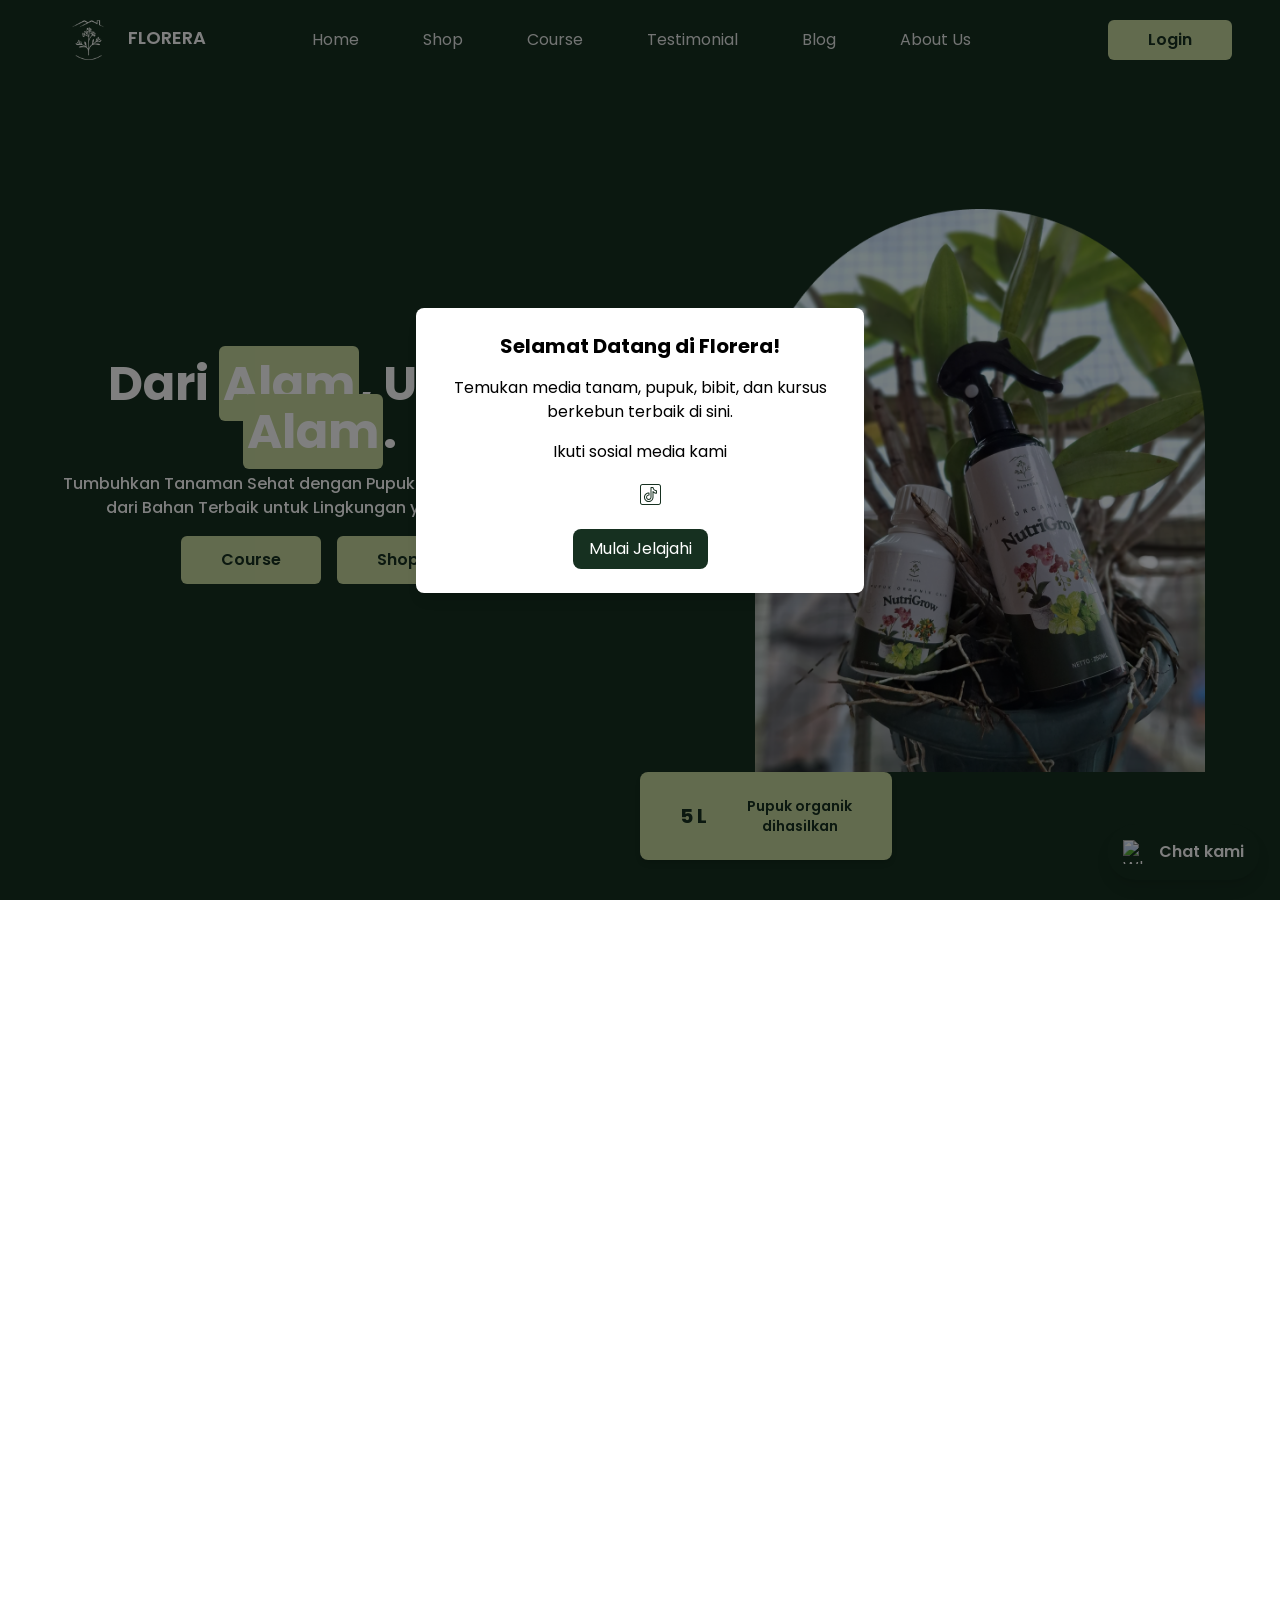
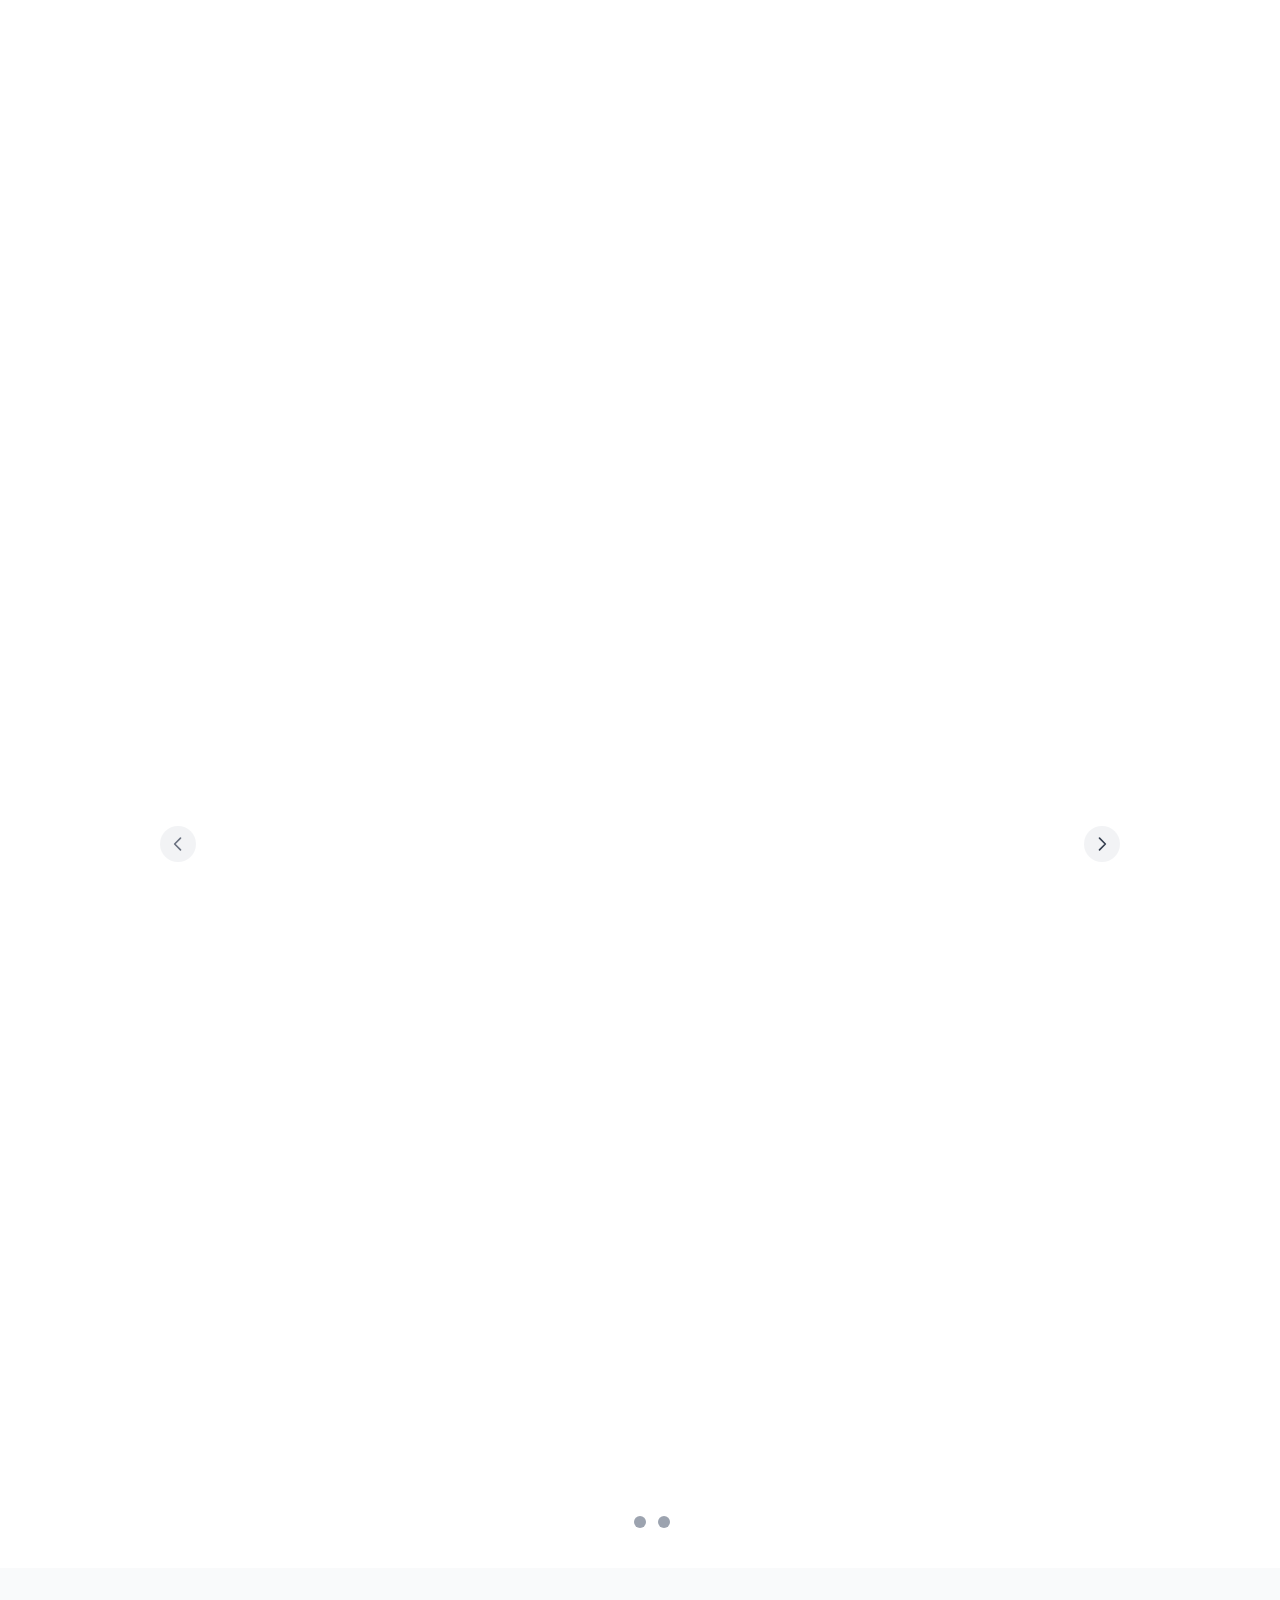
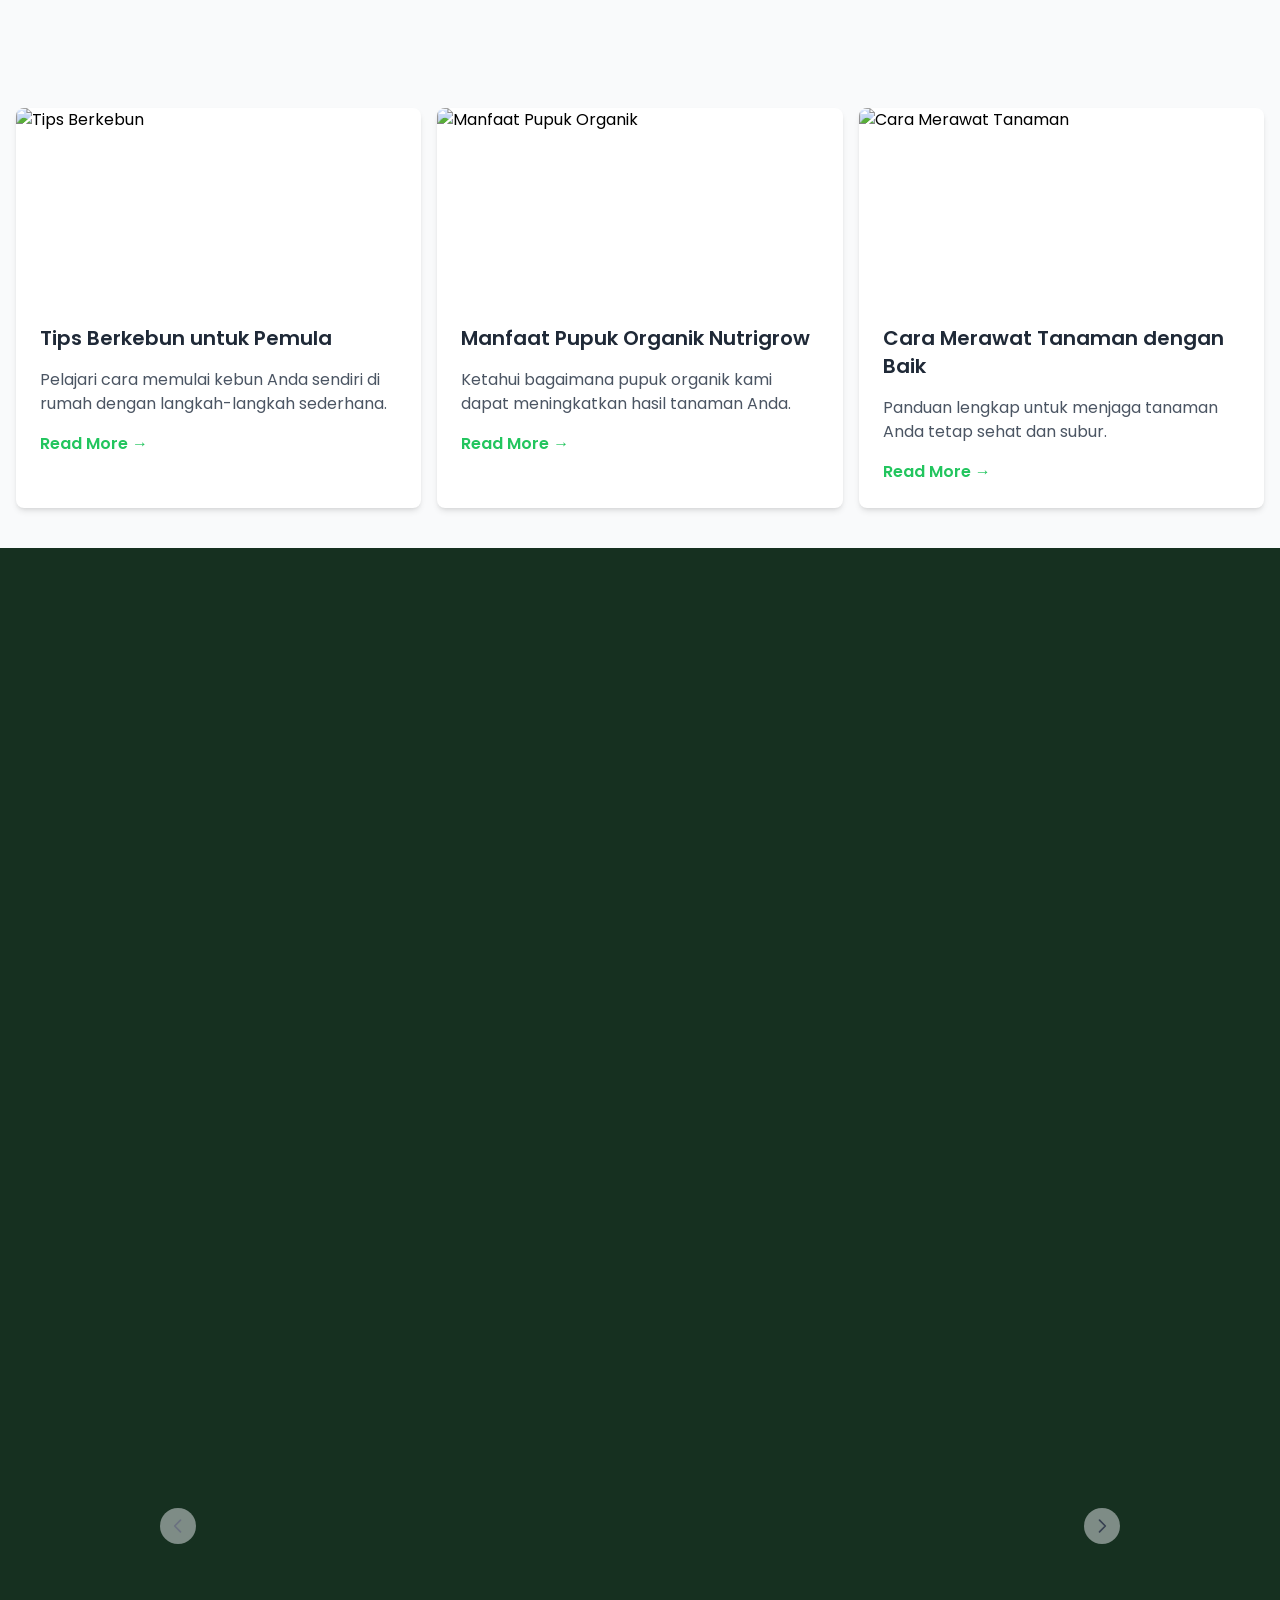
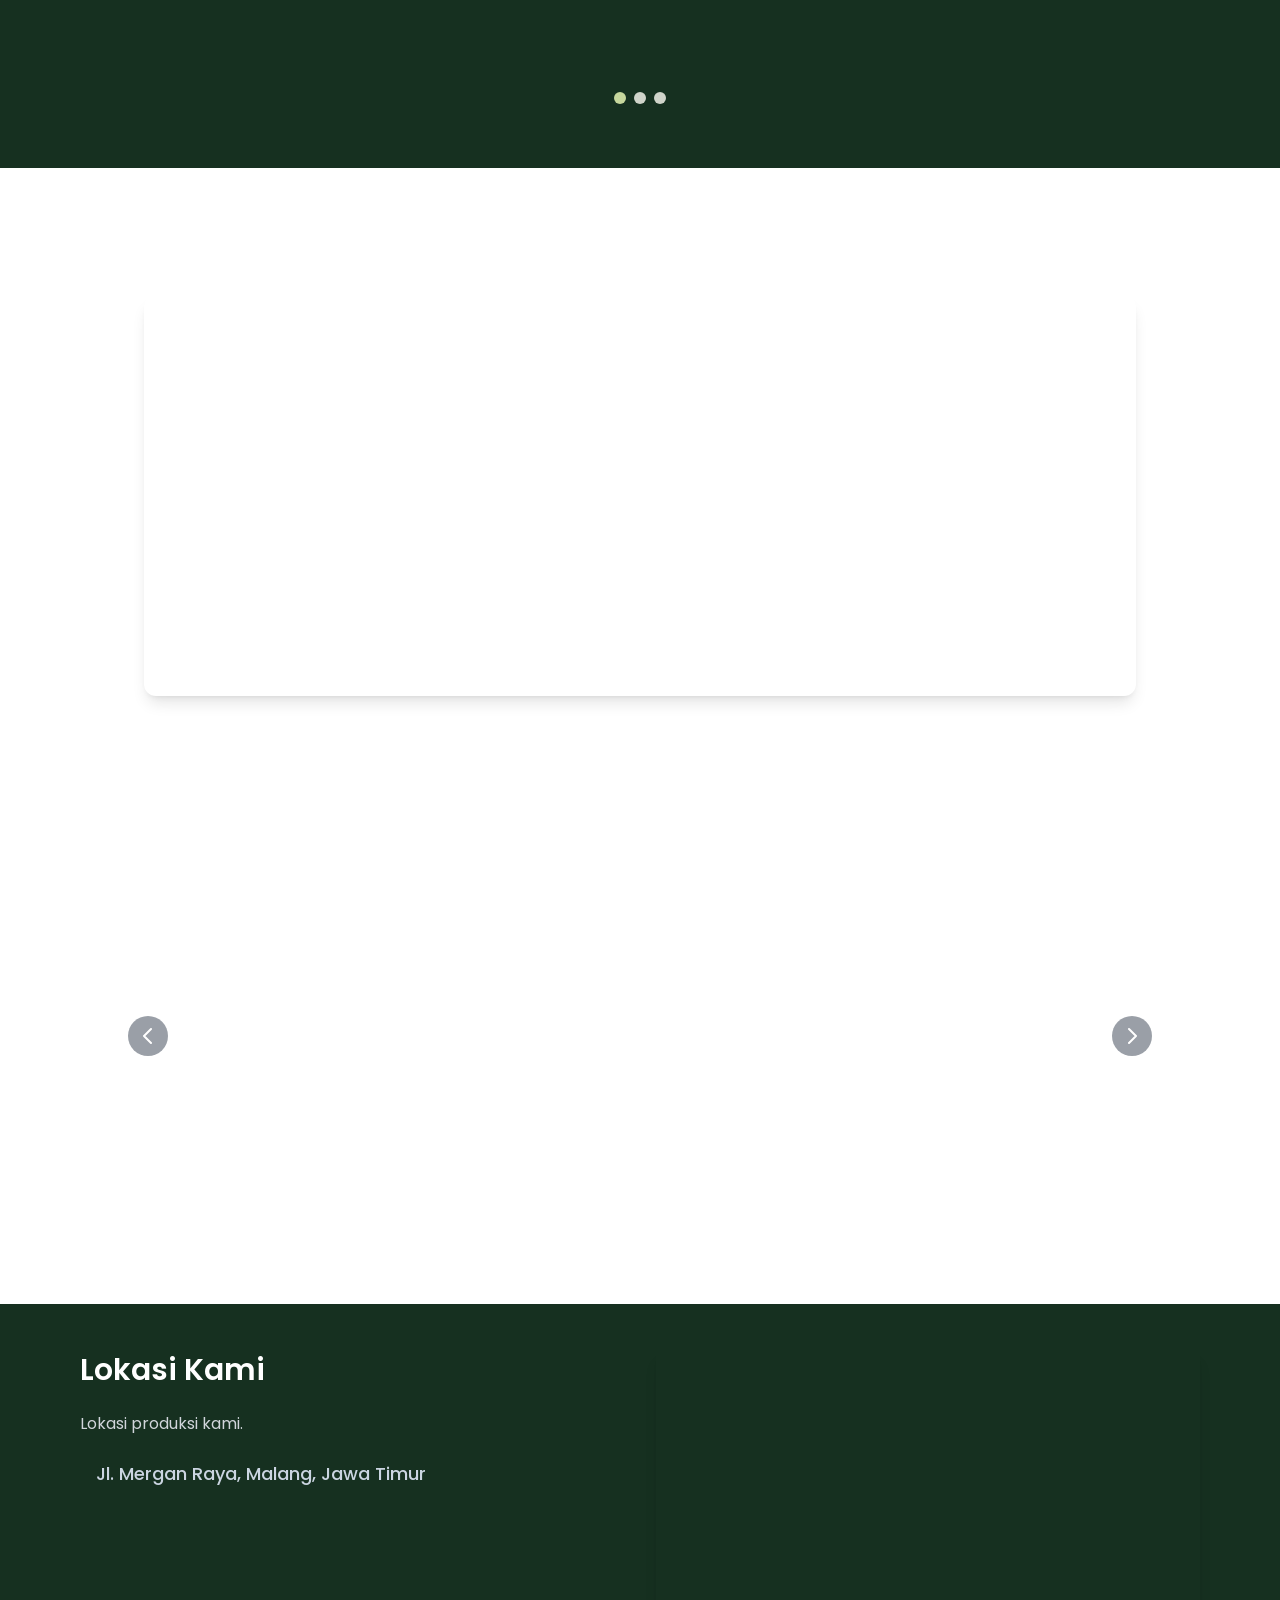
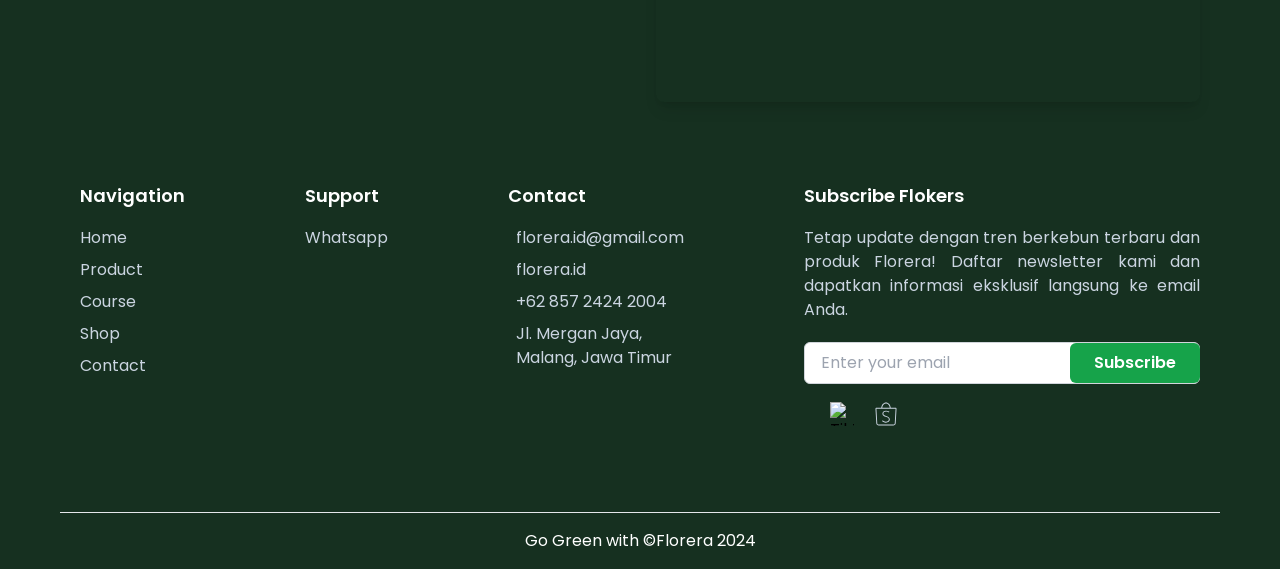
==== commit dba31759: "with database" ====
--- a/index.html
+++ b/index.html
@@ -22,6 +22,7 @@
     <title>Landing page Florera</title>
   </head>
   <body class="font-poppins m-0">
+    
     <!-- pop up info -->
     <section>
       <div id="popup-info" class="fixed inset-0 flex items-center justify-center bg-black bg-opacity-50 z-50 hidden">
@@ -167,6 +168,8 @@
                   </ul>
                 </nav>
               </div>
+              <!-- Tombol Cart -->
+
               <!-- Tombol Login untuk desktop -->
               <a
                 href="#login"
@@ -184,22 +187,21 @@
         >
           <div class="flex flex-wrap">
             <div
-              class="w-full pl-10 md:pl-20 pr-0 md:pr-32 lg:w-1/2 self-center space-y-4 mt-20 md:mt-0"
+              class="w-full p-10 md:p-[60px] lg:w-1/2 self-center space-y-4 mt-0 md:mt-0 mx-auto"
             >
-              <p class="font-medium text-white">Florera</p>
-              <div class="w-auto">
+              <div class="text-center">
                 <h1 class="text-xl md:text-5xl font-bold text-white">
-                  Dari <span class="text-yellow_gw">Alam</span>, Untuk
-                  <span class="text-yellow_gw">Alam</span>.
+                  Dari <span class="text-white bg-green_pastel rounded-md p-1">Alam</span>, Untuk
+                  <span class="text-white bg-green_pastel rounded-md p-1">Alam</span>.
                 </h1>
               </div>
-              <div class="w-80 md:w-96">
+              <div class="text-center w-[100px] md:w-full">
                 <p class="font-medium text-white">
                   Tumbuhkan Tanaman Sehat dengan Pupuk Organik Berkualitas dari
                   Bahan Terbaik untuk Lingkungan yang Lebih Baik
                 </p>
               </div>
-              <div class="flex space-x-4">
+              <div class="flex space-x-4 justify-center">
                 <a
                   href="#"
                   class="text-base font-semibold bg-green_pastel py-3 px-10 rounded-md text-green_gw hover:shadow-lg hover:bg-green_pastel hover:text-white hover:opacity-80 transition duration-200 ease-in-out"
@@ -257,7 +259,7 @@
           <h2 class="text-lg md:text-2xl font-semibold text-gray-700">Produk Kami</h2>
           <!-- Button to Shop Page -->
           <a
-            href="/shop"
+            href="src/pages/dashboard.html"
             class="px-6 py-2 bg-green_gw text-white rounded-lg hover:bg-green-800 transition flex items-center space-x-2"
           >
             <i data-feather="shopping-bag"></i>
@@ -345,8 +347,8 @@
             class="w-full md:w-3/2 border border-gray-300 rounded-lg px-4 py-2 focus:outline-none focus:ring-2 focus:ring-green_gw"
             onchange="updateProductInfo(this.value)"
           >
-            <option value="250ml">Pupuk 250ml</option>
-            <option value="100ml">Pupuk 100ml</option>
+            <option value="250ml">Pupuk 250 ml</option>
+            <option value="100ml">Pupuk 100 ml</option>
             <option value="media-tanam">Media Tanam</option>
           </select>
         </div>
@@ -696,7 +698,7 @@
         <div class="flex justify-center">
           <!-- Card Visi -->
           <div data-aos="zoom-in" data-aos-delay="500" class="bg-white shadow-lg rounded-lg p-6 max-w-lg w-full justify-items-center">
-            <h3 class="text-2xl font-semibold text-green-600 mb-4">Visi</h3>
+            <h3 class="text-2xl font-semibold text-green_gw mb-4">Visi</h3>
             <p class="text-gray-600 text-center">
               "Menjadi platform terpercaya yang mendukung penghijauan dan gaya hidup berkelanjutan melalui edukasi berkebun bagi masyarakat."
             </p>
--- a/src/output.css
+++ b/src/output.css
@@ -711,10 +711,26 @@
   margin-left: 0.5rem;
 }
 
+.ml-4 {
+  margin-left: 1rem;
+}
+
 .ml-8 {
   margin-left: 2rem;
 }
 
+.mr-4 {
+  margin-right: 1rem;
+}
+
+.mt-0 {
+  margin-top: 0px;
+}
+
+.mt-1 {
+  margin-top: 0.25rem;
+}
+
 .mt-2 {
   margin-top: 0.5rem;
 }
@@ -743,6 +759,10 @@
   margin-top: 2rem;
 }
 
+.mt-auto {
+  margin-top: auto;
+}
+
 .block {
   display: block;
 }
@@ -771,6 +791,14 @@
   height: 2.5rem;
 }
 
+.h-12 {
+  height: 3rem;
+}
+
+.h-24 {
+  height: 6rem;
+}
+
 .h-3 {
   height: 0.75rem;
 }
@@ -783,6 +811,10 @@
   height: 1rem;
 }
 
+.h-40 {
+  height: 10rem;
+}
+
 .h-48 {
   height: 12rem;
 }
@@ -819,14 +851,46 @@
   height: 100vh;
 }
 
+.h-20 {
+  height: 5rem;
+}
+
+.h-32 {
+  height: 8rem;
+}
+
+.h-2 {
+  height: 0.5rem;
+}
+
+.h-1 {
+  height: 0.25rem;
+}
+
+.h-16 {
+  height: 4rem;
+}
+
 .w-10 {
   width: 2.5rem;
 }
 
+.w-12 {
+  width: 3rem;
+}
+
 .w-20 {
   width: 5rem;
 }
 
+.w-24 {
+  width: 6rem;
+}
+
+.w-28 {
+  width: 7rem;
+}
+
 .w-3 {
   width: 0.75rem;
 }
@@ -867,6 +931,10 @@
   width: 24rem;
 }
 
+.w-\[100px\] {
+  width: 100px;
+}
+
 .w-auto {
   width: auto;
 }
@@ -909,6 +977,10 @@
 
 .flex-shrink-0 {
   flex-shrink: 0;
+}
+
+.flex-grow {
+  flex-grow: 1;
 }
 
 .origin-bottom-left {
@@ -961,6 +1033,10 @@
   flex-wrap: wrap;
 }
 
+.content-center {
+  align-content: center;
+}
+
 .items-start {
   align-items: flex-start;
 }
@@ -987,6 +1063,10 @@
 
 .gap-4 {
   gap: 1rem;
+}
+
+.gap-6 {
+  gap: 1.5rem;
 }
 
 .gap-8 {
@@ -1061,6 +1141,10 @@
   overflow-x: auto;
 }
 
+.overflow-y-auto {
+  overflow-y: auto;
+}
+
 .scroll-smooth {
   scroll-behavior: smooth;
 }
@@ -1102,16 +1186,16 @@
   border-color: rgb(209 213 219 / var(--tw-border-opacity));
 }
 
+.border-slate-400 {
+  --tw-border-opacity: 1;
+  border-color: rgb(148 163 184 / var(--tw-border-opacity));
+}
+
 .bg-black {
   --tw-bg-opacity: 1;
   background-color: rgb(0 0 0 / var(--tw-bg-opacity));
 }
 
-.bg-gray-100 {
-  --tw-bg-opacity: 1;
-  background-color: rgb(243 244 246 / var(--tw-bg-opacity));
-}
-
 .bg-gray-200 {
   --tw-bg-opacity: 1;
   background-color: rgb(229 231 235 / var(--tw-bg-opacity));
@@ -1137,6 +1221,11 @@
   background-color: rgb(208 212 202 / var(--tw-bg-opacity));
 }
 
+.bg-green-100 {
+  --tw-bg-opacity: 1;
+  background-color: rgb(220 252 231 / var(--tw-bg-opacity));
+}
+
 .bg-green-600 {
   --tw-bg-opacity: 1;
   background-color: rgb(22 163 74 / var(--tw-bg-opacity));
@@ -1147,6 +1236,11 @@
   background-color: rgb(21 128 61 / var(--tw-bg-opacity));
 }
 
+.bg-green-800 {
+  --tw-bg-opacity: 1;
+  background-color: rgb(22 101 52 / var(--tw-bg-opacity));
+}
+
 .bg-green_gw {
   --tw-bg-opacity: 1;
   background-color: rgb(22 48 32 / var(--tw-bg-opacity));
@@ -1192,6 +1286,10 @@
      object-fit: cover;
 }
 
+.p-1 {
+  padding: 0.25rem;
+}
+
 .p-1\.5 {
   padding: 0.375rem;
 }
@@ -1239,6 +1337,16 @@
   padding-right: 3rem;
 }
 
+.px-2 {
+  padding-left: 0.5rem;
+  padding-right: 0.5rem;
+}
+
+.px-3 {
+  padding-left: 0.75rem;
+  padding-right: 0.75rem;
+}
+
 .px-4 {
   padding-left: 1rem;
   padding-right: 1rem;
@@ -1254,6 +1362,11 @@
   padding-right: 1.5rem;
 }
 
+.py-1 {
+  padding-top: 0.25rem;
+  padding-bottom: 0.25rem;
+}
+
 .py-10 {
   padding-top: 2.5rem;
   padding-bottom: 2.5rem;
@@ -1322,6 +1435,10 @@
   padding-left: 1rem;
 }
 
+.pl-\[20px\] {
+  padding-left: 20px;
+}
+
 .pr-0 {
   padding-right: 0px;
 }
@@ -1360,6 +1477,10 @@
 
 .text-center {
   text-align: center;
+}
+
+.text-right {
+  text-align: right;
 }
 
 .text-justify {
@@ -1414,6 +1535,10 @@
   font-weight: 700;
 }
 
+.font-light {
+  font-weight: 300;
+}
+
 .font-medium {
   font-weight: 500;
 }
@@ -1465,6 +1590,11 @@
   color: rgb(208 212 202 / var(--tw-text-opacity));
 }
 
+.text-green-200 {
+  --tw-text-opacity: 1;
+  color: rgb(187 247 208 / var(--tw-text-opacity));
+}
+
 .text-green-500 {
   --tw-text-opacity: 1;
   color: rgb(34 197 94 / var(--tw-text-opacity));
@@ -1485,6 +1615,16 @@
   color: rgb(203 213 225 / var(--tw-text-opacity));
 }
 
+.text-slate-400 {
+  --tw-text-opacity: 1;
+  color: rgb(148 163 184 / var(--tw-text-opacity));
+}
+
+.text-slate-500 {
+  --tw-text-opacity: 1;
+  color: rgb(100 116 139 / var(--tw-text-opacity));
+}
+
 .text-slate-600 {
   --tw-text-opacity: 1;
   color: rgb(71 85 105 / var(--tw-text-opacity));
@@ -1493,6 +1633,11 @@
 .text-slate-700 {
   --tw-text-opacity: 1;
   color: rgb(51 65 85 / var(--tw-text-opacity));
+}
+
+.text-slate-800 {
+  --tw-text-opacity: 1;
+  color: rgb(30 41 59 / var(--tw-text-opacity));
 }
 
 .text-white {
@@ -1691,18 +1836,13 @@
 
 /* documentation proses pembuatan end */
 
-/* footer */
-
-/* footer end */
+/* btn konfirm */
+
+/* btn konfirm end */
 
 .hover\:bg-gray-300:hover {
   --tw-bg-opacity: 1;
   background-color: rgb(209 213 219 / var(--tw-bg-opacity));
-}
-
-.hover\:bg-green-600:hover {
-  --tw-bg-opacity: 1;
-  background-color: rgb(22 163 74 / var(--tw-bg-opacity));
 }
 
 .hover\:bg-green-700:hover {
@@ -1753,6 +1893,11 @@
   box-shadow: var(--tw-ring-offset-shadow, 0 0 #0000), var(--tw-ring-shadow, 0 0 #0000), var(--tw-shadow);
 }
 
+.focus\:border-green-500:focus {
+  --tw-border-opacity: 1;
+  border-color: rgb(34 197 94 / var(--tw-border-opacity));
+}
+
 .focus\:outline-none:focus {
   outline: 2px solid transparent;
   outline-offset: 2px;
@@ -1770,11 +1915,6 @@
   box-shadow: var(--tw-ring-offset-shadow), var(--tw-ring-shadow), var(--tw-shadow, 0 0 #0000);
 }
 
-.focus\:ring-green-300:focus {
-  --tw-ring-opacity: 1;
-  --tw-ring-color: rgb(134 239 172 / var(--tw-ring-opacity));
-}
-
 .focus\:ring-green-500:focus {
   --tw-ring-opacity: 1;
   --tw-ring-color: rgb(34 197 94 / var(--tw-ring-opacity));
@@ -1783,6 +1923,15 @@
 .focus\:ring-green_gw:focus {
   --tw-ring-opacity: 1;
   --tw-ring-color: rgb(22 48 32 / var(--tw-ring-opacity));
+}
+
+.focus\:ring-slate-100:focus {
+  --tw-ring-opacity: 1;
+  --tw-ring-color: rgb(241 245 249 / var(--tw-ring-opacity));
+}
+
+.focus\:ring-offset-2:focus {
+  --tw-ring-offset-width: 2px;
 }
 
 .group:hover .group-hover\:scale-110 {
@@ -1805,6 +1954,30 @@
 }
 
 @media (min-width: 640px) {
+  .sm\:h-60 {
+    height: 15rem;
+  }
+
+  .sm\:h-\[\] {
+    height: ;
+  }
+
+  .sm\:h-\[100px\] {
+    height: 100px;
+  }
+
+  .sm\:h-\[00px\] {
+    height: 00px;
+  }
+
+  .sm\:h-\[1000px\] {
+    height: 1000px;
+  }
+
+  .sm\:h-72 {
+    height: 18rem;
+  }
+
   .sm\:w-48 {
     width: 12rem;
   }
@@ -1815,6 +1988,10 @@
 
   .sm\:w-64 {
     width: 16rem;
+  }
+
+  .sm\:grid-cols-2 {
+    grid-template-columns: repeat(2, minmax(0, 1fr));
   }
 
   .sm\:p-6 {
@@ -1825,6 +2002,21 @@
     padding-left: 4rem;
     padding-right: 4rem;
   }
+
+  .sm\:text-base {
+    font-size: 1rem;
+    line-height: 1.5rem;
+  }
+
+  .sm\:text-lg {
+    font-size: 1.125rem;
+    line-height: 1.75rem;
+  }
+
+  .sm\:text-xl {
+    font-size: 1.25rem;
+    line-height: 1.75rem;
+  }
 }
 
 @media (min-width: 768px) {
@@ -1889,6 +2081,10 @@
     width: 18rem;
   }
 
+  .md\:w-8 {
+    width: 80%;
+  }
+
   .md\:w-96 {
     width: 24rem;
   }
@@ -1904,6 +2100,10 @@
   .md\:translate-x-0 {
     --tw-translate-x: 0px;
     transform: translate(var(--tw-translate-x), var(--tw-translate-y)) rotate(var(--tw-rotate)) skewX(var(--tw-skew-x)) skewY(var(--tw-skew-y)) scaleX(var(--tw-scale-x)) scaleY(var(--tw-scale-y));
+  }
+
+  .md\:grid-cols-2 {
+    grid-template-columns: repeat(2, minmax(0, 1fr));
   }
 
   .md\:grid-cols-3 {
@@ -1960,6 +2160,14 @@
     padding: 2.5rem;
   }
 
+  .md\:p-\[40px\] {
+    padding: 40px;
+  }
+
+  .md\:p-\[60px\] {
+    padding: 60px;
+  }
+
   .md\:px-10 {
     padding-left: 2.5rem;
     padding-right: 2.5rem;
@@ -2007,6 +2215,11 @@
     line-height: 1;
   }
 
+  .md\:text-base {
+    font-size: 1rem;
+    line-height: 1.5rem;
+  }
+
   .md\:text-lg {
     font-size: 1.125rem;
     line-height: 1.75rem;
@@ -2032,6 +2245,10 @@
     right: 0px;
   }
 
+  .lg\:col-span-2 {
+    grid-column: span 2 / span 2;
+  }
+
   .lg\:mt-9 {
     margin-top: 2.25rem;
   }
@@ -2054,6 +2271,10 @@
 
   .lg\:max-w-full {
     max-width: 100%;
+  }
+
+  .lg\:grid-cols-3 {
+    grid-template-columns: repeat(3, minmax(0, 1fr));
   }
 
   .lg\:flex-nowrap {
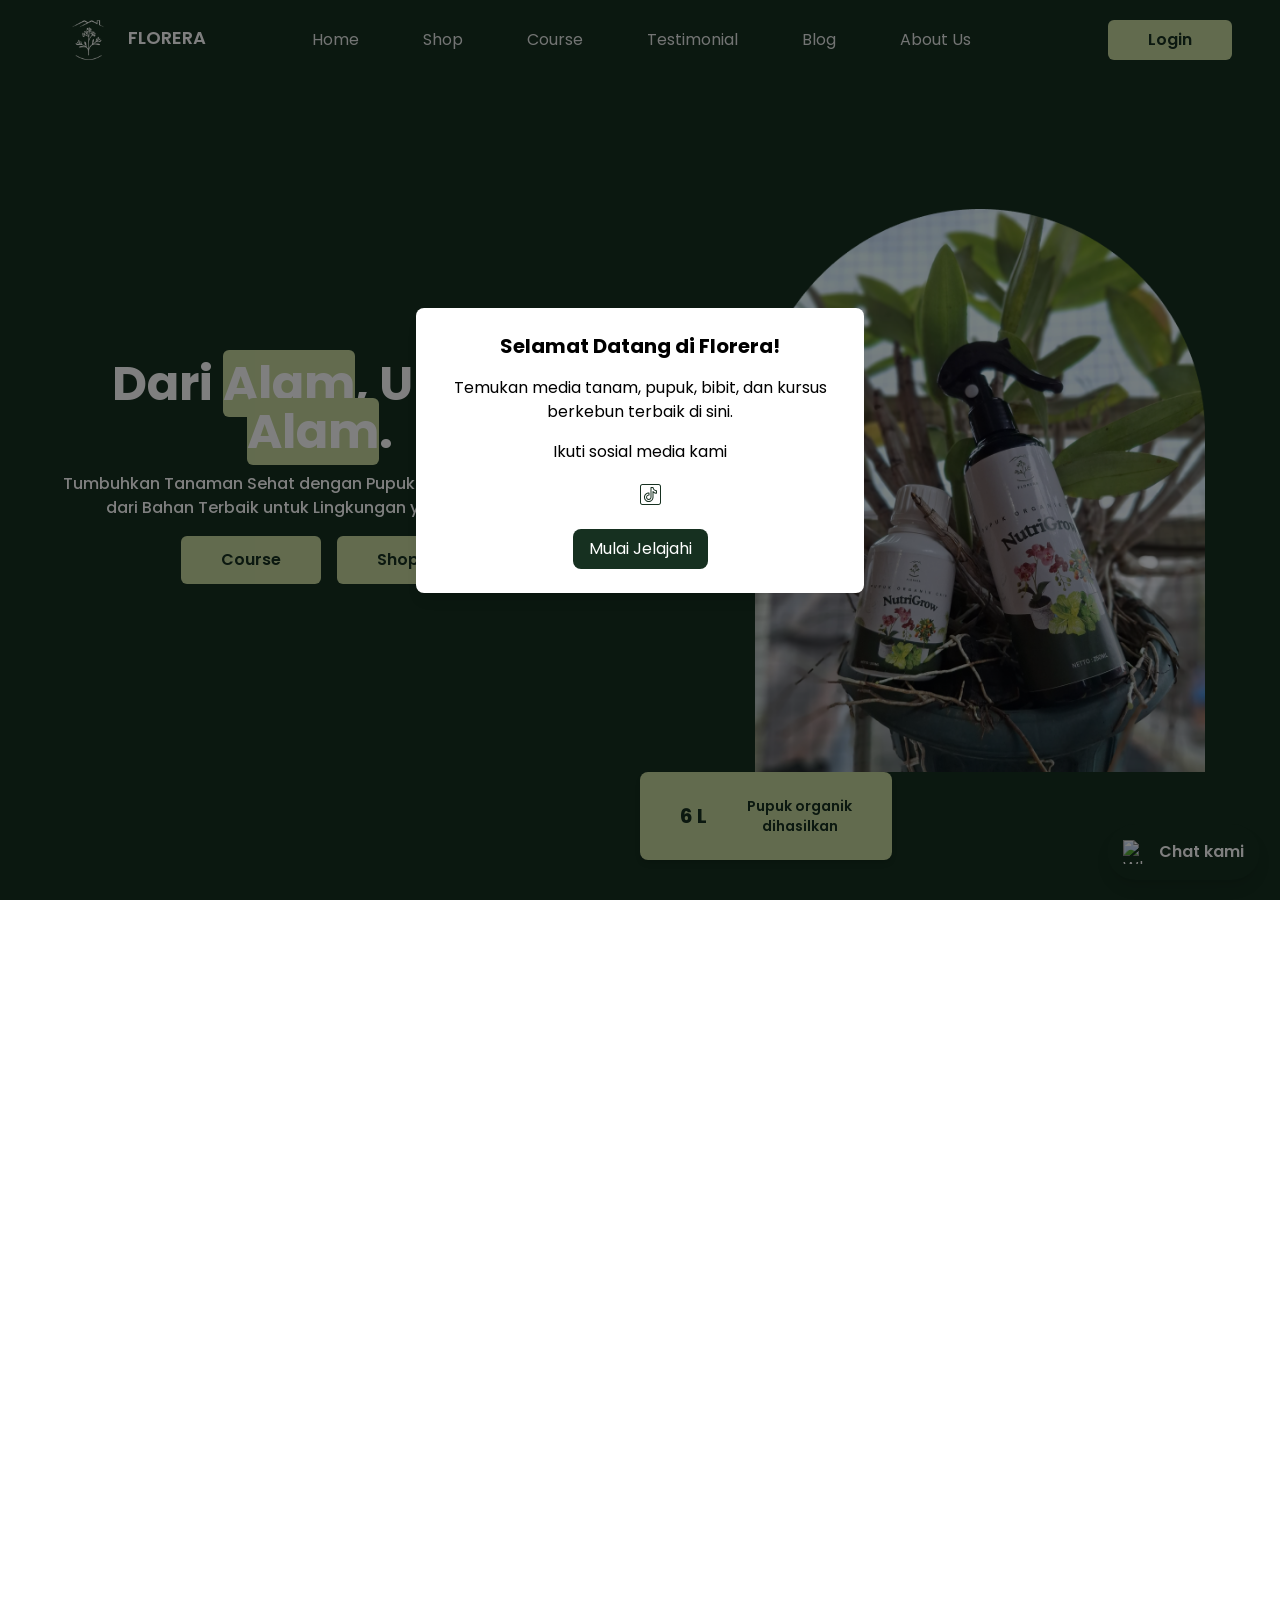
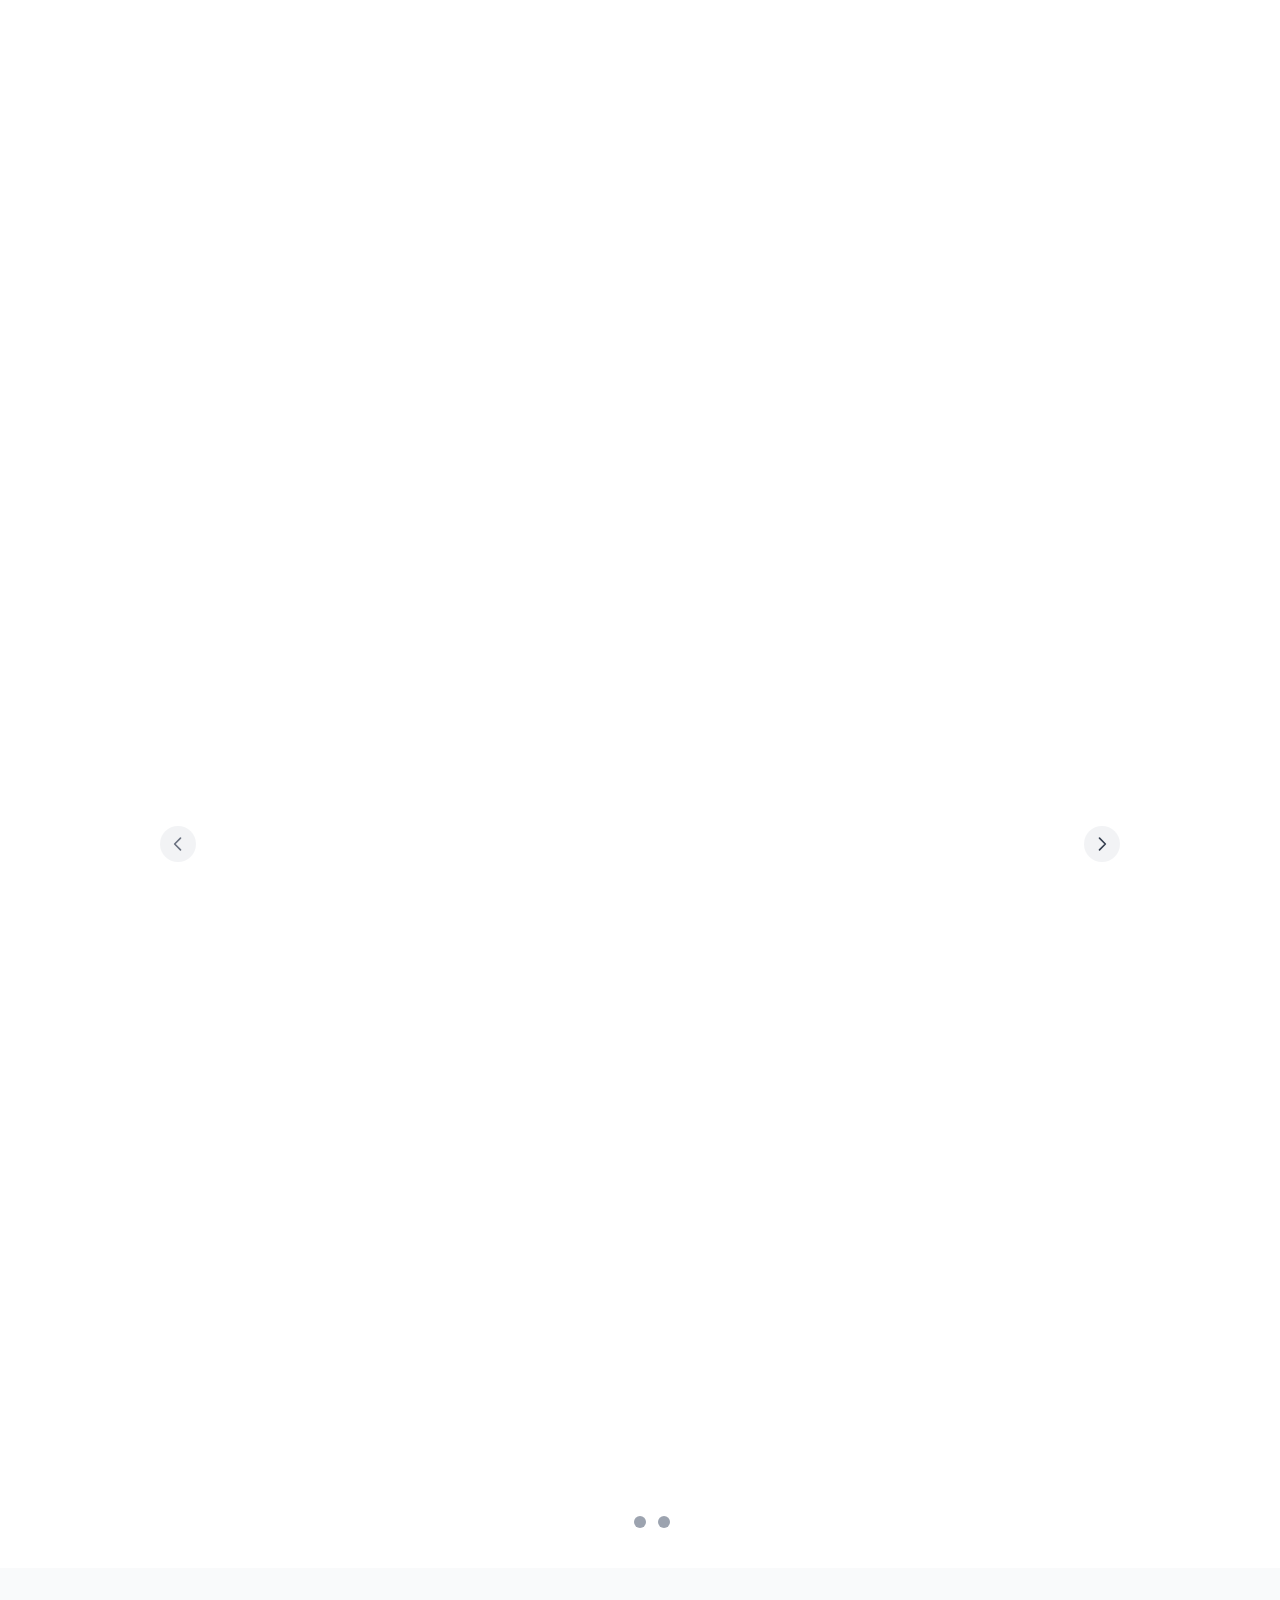
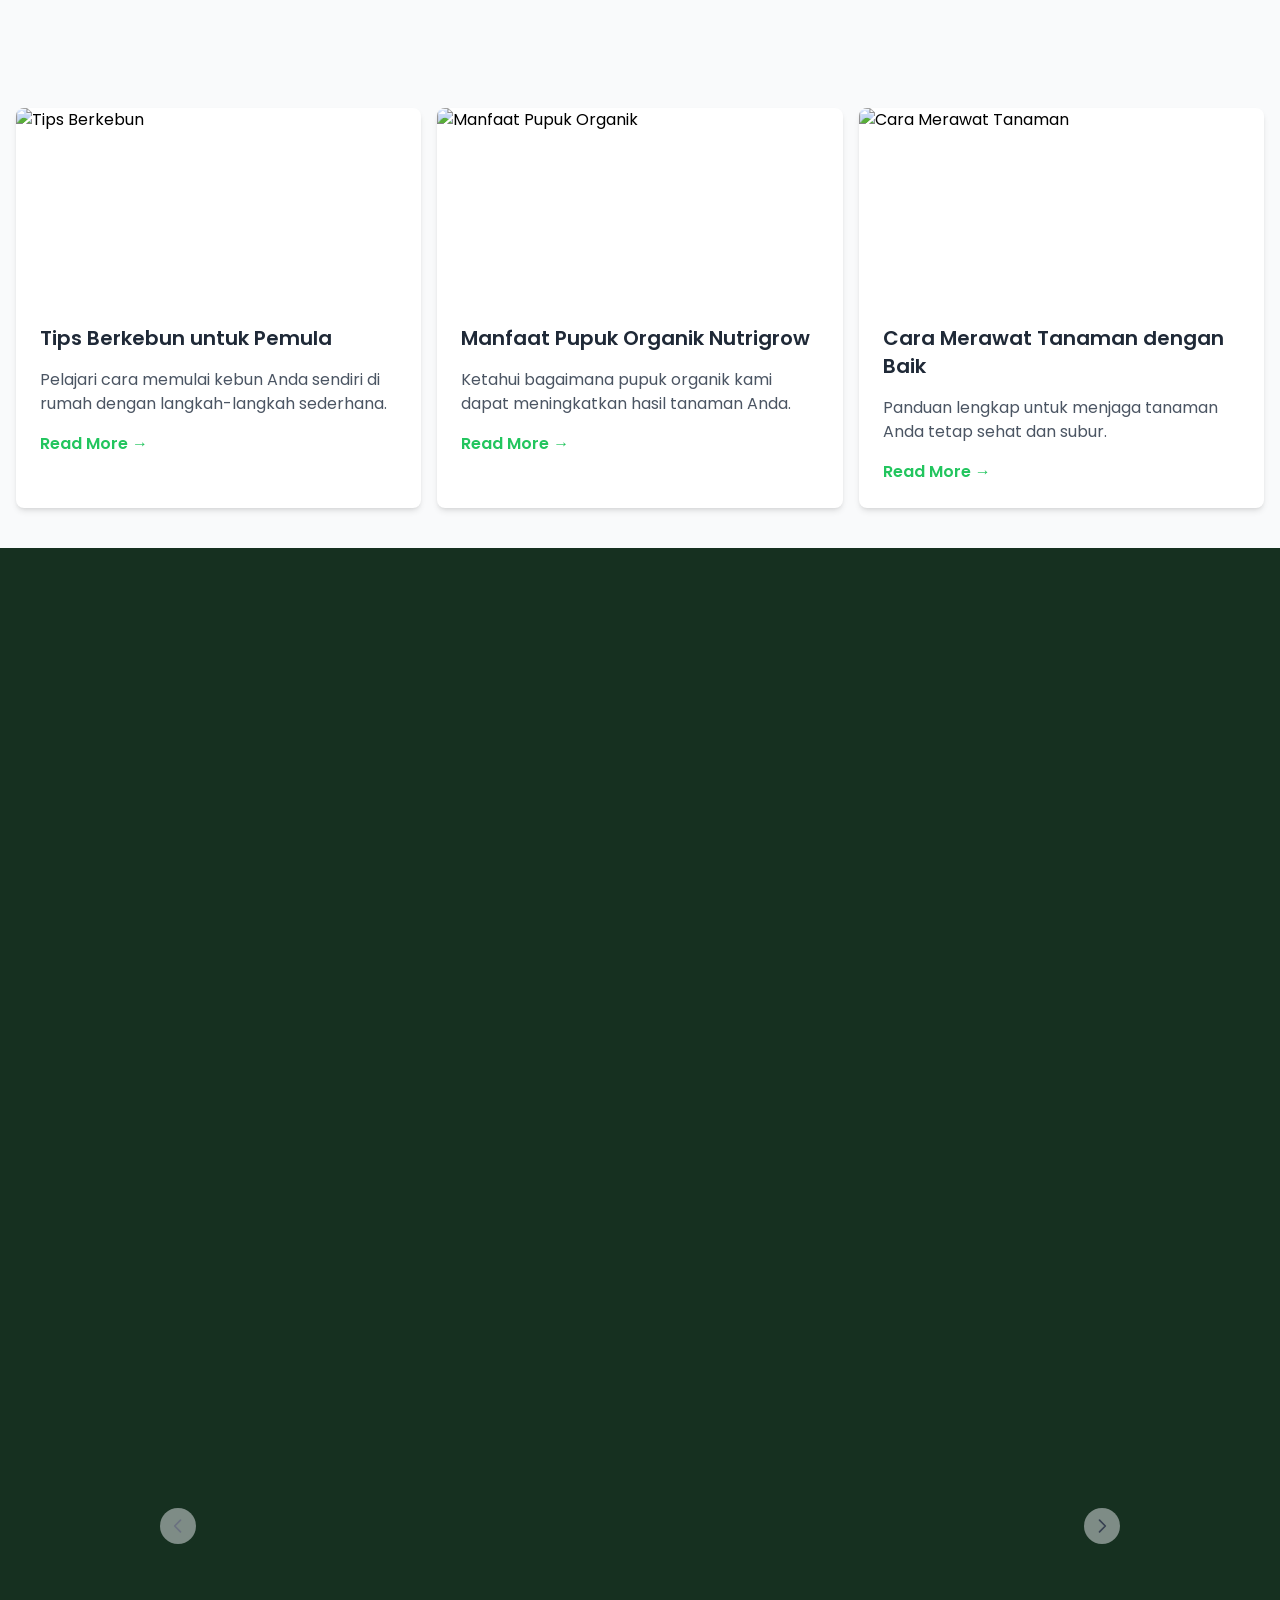
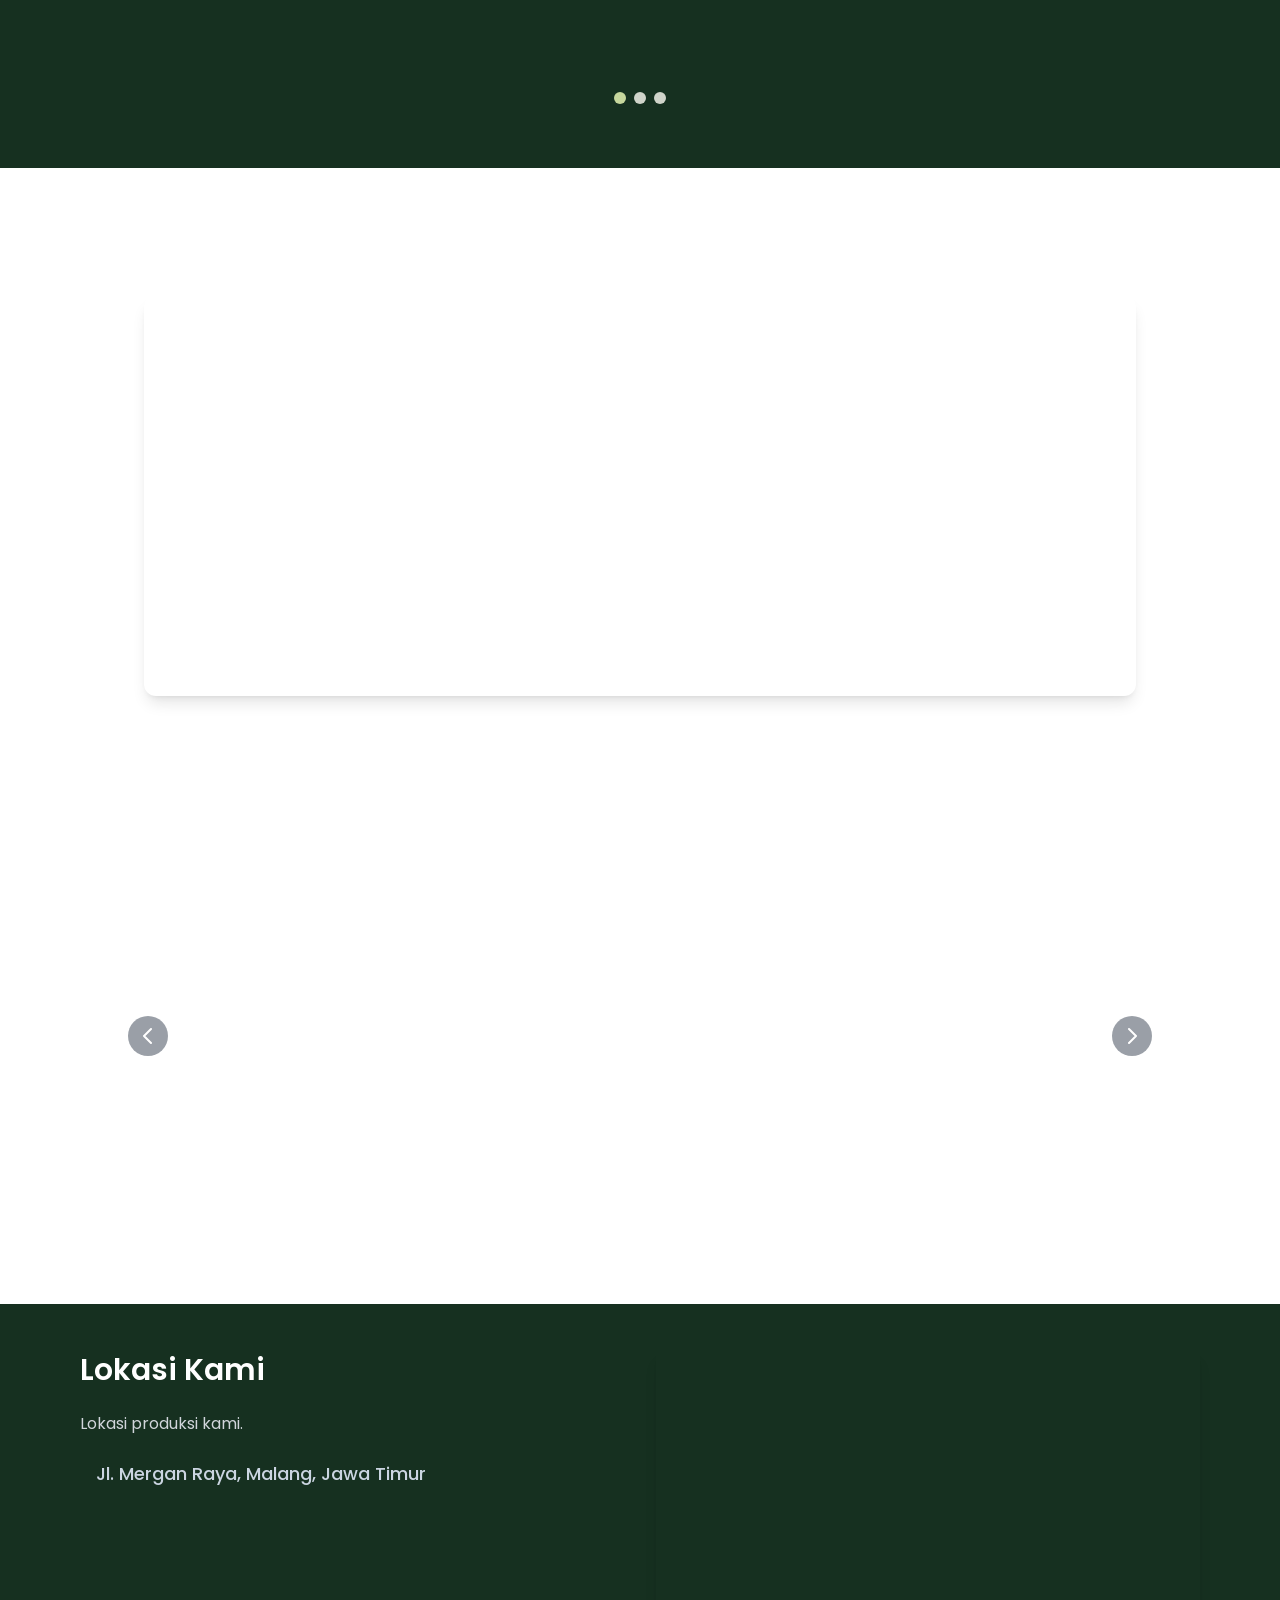
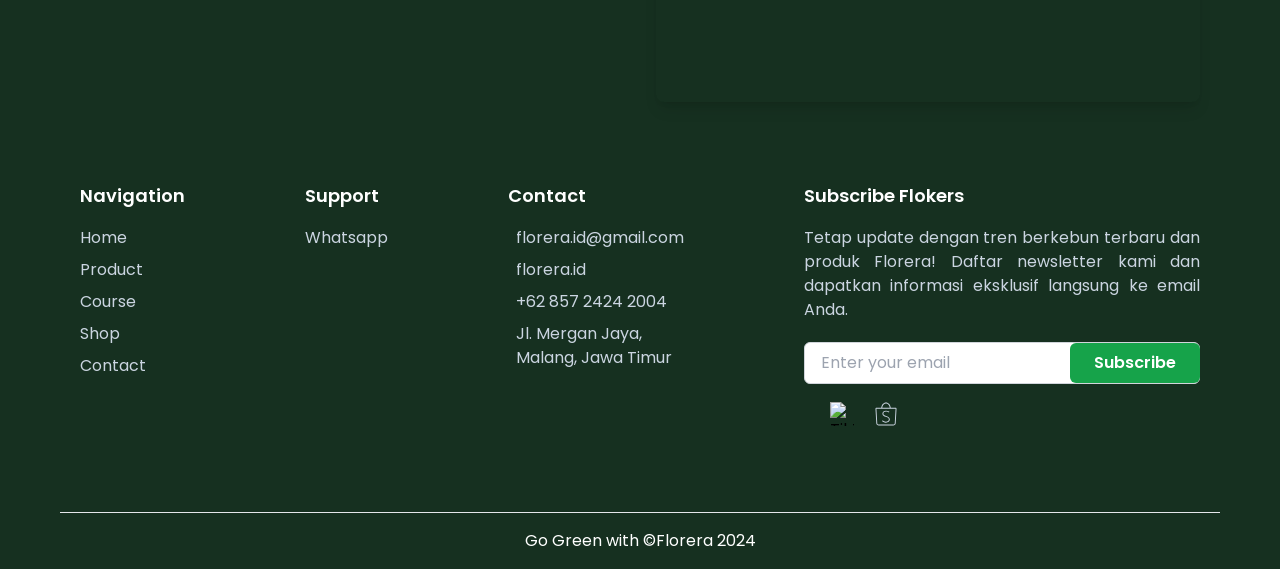
==== commit 9e2f87a4: "update course 9 januari" ====
--- a/index.html
+++ b/index.html
@@ -160,7 +160,7 @@
                     <!-- Tambahkan Login ke daftar untuk Mobile -->
                     <li class="group lg:hidden">
                       <a
-                        href="#login"
+                        href="src/pages/Authentication/login.html"
                         class="text-base font-normal text-white py-2 mx-8 flex group-hover:text-yellow_gw hover:underline"
                         >Login</a
                       >
@@ -172,7 +172,7 @@
 
               <!-- Tombol Login untuk desktop -->
               <a
-                href="#login"
+                href="src/pages/Authentication/login.html"
                 class="text-base font-semibold bg-green_pastel text-green_gw py-2 rounded-md ml-8 hover:text-white hover:bg-green_pastel hover:opacity-80 transition hidden px-10 lg:block"
                 >Login
               </a>
@@ -187,35 +187,32 @@
         >
           <div class="flex flex-wrap">
             <div
-              class="w-full p-10 md:p-[60px] lg:w-1/2 self-center space-y-4 mt-0 md:mt-0 mx-auto"
-            >
-              <div class="text-center">
-                <h1 class="text-xl md:text-5xl font-bold text-white">
-                  Dari <span class="text-white bg-green_pastel rounded-md p-1">Alam</span>, Untuk
-                  <span class="text-white bg-green_pastel rounded-md p-1">Alam</span>.
-                </h1>
-              </div>
-              <div class="text-center w-[100px] md:w-full">
-                <p class="font-medium text-white">
-                  Tumbuhkan Tanaman Sehat dengan Pupuk Organik Berkualitas dari
-                  Bahan Terbaik untuk Lingkungan yang Lebih Baik
-                </p>
-              </div>
-              <div class="flex space-x-4 justify-center">
-                <a
-                  href="#"
-                  class="text-base font-semibold bg-green_pastel py-3 px-10 rounded-md text-green_gw hover:shadow-lg hover:bg-green_pastel hover:text-white hover:opacity-80 transition duration-200 ease-in-out"
-                >
-                  Course
-                </a>
-                <a
-                  href="#"
-                  class="text-base font-semibold bg-green_pastel py-3 px-10 rounded-md text-green_gw hover:shadow-lg hover:bg-green_pastel hover:text-white hover:opacity-80 transition duration-200 ease-in-out"
-                >
-                  Shop
-                </a>
-              </div>
-            </div>
+            class="w-full p-10 md:p-[50px] lg:w-1/2 self-center space-y-4 mt-0 md:mt-0">
+            <div class="text-center w-full">
+              <h1 class="text-xl md:text-5xl font-bold text-white">
+                Dari <span class="text-white bg-green_pastel rounded-md">Alam</span>, Untuk
+                <span class="text-white bg-green_pastel rounded-md">Alam</span>.
+              </h1>
+            </div>
+            <div class="text-center md:w-full">
+              <p class="font-medium text-white">
+                Tumbuhkan Tanaman Sehat dengan Pupuk Organik Berkualitas dari
+                Bahan Terbaik untuk Lingkungan yang Lebih Baik
+              </p>
+            </div>
+            <div class="flex space-x-4 justify-center">
+              <a
+                href="#"
+                class="text-base font-semibold bg-green_pastel py-3 px-10 rounded-md text-green_gw hover:shadow-lg hover:bg-green_pastel hover:text-white hover:opacity-80 transition duration-200 ease-in-out">
+                Course
+              </a>
+              <a
+                href="#"
+                class="text-base font-semibold bg-green_pastel py-3 px-10 rounded-md text-green_gw hover:shadow-lg hover:bg-green_pastel hover:text-white hover:opacity-80 transition duration-200 ease-in-out">
+                Shop
+              </a>
+            </div>
+          </div>
 
             <div
               class="items-center absolute z-20 bottom-[30px] left-1/2 transform w-auto bg-green_pastel rounded-lg shadow-md hover:shadow-lg sm:w-60 sm:p-6 md:flex md:bottom-[40px] md:w-auto md:space-x-10 md:px-10 p-4 px-5 hover:bg-green_pastel hover:opacity-90 text-green_gw hover:text-white"
@@ -436,7 +433,7 @@
               <p class="text-gray-700 mt-2">
                 Mentor: <span class="font-medium">Nama Mentor 1</span>
               </p>
-              <p class="text-green-600 font-bold mt-2">Rp 200.000</p>
+              <p class="text-green-600 font-bold mt-2">Gratis</p>
               <button
                 class="bg-green_gw text-white font-semibold w-full py-2 mt-4 rounded-md hover:bg-green-800 transition-colors duration-300"
               >
@@ -467,7 +464,7 @@
               <p class="text-gray-700 mt-2">
                 Mentor: <span class="font-medium">Nama Mentor 2</span>
               </p>
-              <p class="text-green-600 font-bold mt-2">Rp 250.000</p>
+              <p class="text-green-600 font-bold mt-2">Gratis</p>
               <button
                 class="bg-green_gw text-white font-semibold w-full py-2 mt-4 rounded-md hover:bg-green-800 transition-colors duration-300"
               >
@@ -497,7 +494,7 @@
               <p class="text-gray-700 mt-2">
                 Mentor: <span class="font-medium">Nama Mentor 2</span>
               </p>
-              <p class="text-green-600 font-bold mt-2">Rp 250.000</p>
+              <p class="text-green-600 font-bold mt-2">Gratis</p>
               <button
                 class="bg-green_gw text-white font-semibold w-full py-2 mt-4 rounded-md hover:bg-green-800 transition-colors duration-300"
               >
--- a/src/output.css
+++ b/src/output.css
@@ -620,10 +620,18 @@
   left: 50%;
 }
 
+.left-2 {
+  left: 0.5rem;
+}
+
 .left-40 {
   left: 10rem;
 }
 
+.left-5 {
+  left: 1.25rem;
+}
+
 .right-0 {
   right: 0px;
 }
@@ -652,6 +660,18 @@
   top: 50%;
 }
 
+.top-10 {
+  top: 2.5rem;
+}
+
+.top-2 {
+  top: 0.5rem;
+}
+
+.top-auto {
+  top: auto;
+}
+
 .top-full {
   top: 100%;
 }
@@ -670,6 +690,11 @@
 
 .m-0 {
   margin: 0px;
+}
+
+.mx-2 {
+  margin-left: 0.5rem;
+  margin-right: 0.5rem;
 }
 
 .mx-8 {
@@ -687,6 +712,11 @@
   margin-bottom: 0.25rem;
 }
 
+.my-6 {
+  margin-top: 1.5rem;
+  margin-bottom: 1.5rem;
+}
+
 .mb-10 {
   margin-bottom: 2.5rem;
 }
@@ -719,6 +749,10 @@
   margin-left: 2rem;
 }
 
+.mr-2 {
+  margin-right: 0.5rem;
+}
+
 .mr-4 {
   margin-right: 1rem;
 }
@@ -731,6 +765,10 @@
   margin-top: 0.25rem;
 }
 
+.mt-16 {
+  margin-top: 4rem;
+}
+
 .mt-2 {
   margin-top: 0.5rem;
 }
@@ -759,10 +797,18 @@
   margin-top: 2rem;
 }
 
+.mt-\[140px\] {
+  margin-top: 140px;
+}
+
 .mt-auto {
   margin-top: auto;
 }
 
+.ml-5 {
+  margin-left: 1.25rem;
+}
+
 .block {
   display: block;
 }
@@ -775,6 +821,10 @@
   display: flex;
 }
 
+.inline-flex {
+  display: inline-flex;
+}
+
 .grid {
   display: grid;
 }
@@ -787,6 +837,10 @@
   height: 0.125rem;
 }
 
+.h-1 {
+  height: 0.25rem;
+}
+
 .h-10 {
   height: 2.5rem;
 }
@@ -795,6 +849,10 @@
   height: 3rem;
 }
 
+.h-16 {
+  height: 4rem;
+}
+
 .h-24 {
   height: 6rem;
 }
@@ -839,6 +897,10 @@
   height: 24rem;
 }
 
+.h-\[200px\] {
+  height: 200px;
+}
+
 .h-auto {
   height: auto;
 }
@@ -851,24 +913,8 @@
   height: 100vh;
 }
 
-.h-20 {
-  height: 5rem;
-}
-
-.h-32 {
-  height: 8rem;
-}
-
-.h-2 {
-  height: 0.5rem;
-}
-
-.h-1 {
-  height: 0.25rem;
-}
-
-.h-16 {
-  height: 4rem;
+.min-h-screen {
+  min-height: 100vh;
 }
 
 .w-10 {
@@ -923,16 +969,16 @@
   width: 18rem;
 }
 
-.w-80 {
-  width: 20rem;
-}
-
 .w-96 {
   width: 24rem;
 }
 
-.w-\[100px\] {
-  width: 100px;
+.w-\[100\%\] {
+  width: 100%;
+}
+
+.w-\[60\%\] {
+  width: 60%;
 }
 
 .w-auto {
@@ -947,10 +993,6 @@
   max-width: 48rem;
 }
 
-.max-w-4xl {
-  max-width: 56rem;
-}
-
 .max-w-5xl {
   max-width: 64rem;
 }
@@ -969,6 +1011,10 @@
 
 .max-w-md {
   max-width: 28rem;
+}
+
+.max-w-sm {
+  max-width: 24rem;
 }
 
 .flex-1 {
@@ -998,6 +1044,11 @@
 
 .-translate-y-1\/2 {
   --tw-translate-y: -50%;
+  transform: translate(var(--tw-translate-x), var(--tw-translate-y)) rotate(var(--tw-rotate)) skewX(var(--tw-skew-x)) skewY(var(--tw-skew-y)) scaleX(var(--tw-scale-x)) scaleY(var(--tw-scale-y));
+}
+
+.translate-x-full {
+  --tw-translate-x: 100%;
   transform: translate(var(--tw-translate-x), var(--tw-translate-y)) rotate(var(--tw-rotate)) skewX(var(--tw-skew-x)) skewY(var(--tw-skew-y)) scaleX(var(--tw-scale-x)) scaleY(var(--tw-scale-y));
 }
 
@@ -1149,6 +1200,10 @@
   scroll-behavior: smooth;
 }
 
+.rounded {
+  border-radius: 0.25rem;
+}
+
 .rounded-2xl {
   border-radius: 1rem;
 }
@@ -1196,11 +1251,26 @@
   background-color: rgb(0 0 0 / var(--tw-bg-opacity));
 }
 
+.bg-blue-500 {
+  --tw-bg-opacity: 1;
+  background-color: rgb(59 130 246 / var(--tw-bg-opacity));
+}
+
+.bg-gray-100 {
+  --tw-bg-opacity: 1;
+  background-color: rgb(243 244 246 / var(--tw-bg-opacity));
+}
+
 .bg-gray-200 {
   --tw-bg-opacity: 1;
   background-color: rgb(229 231 235 / var(--tw-bg-opacity));
 }
 
+.bg-gray-300 {
+  --tw-bg-opacity: 1;
+  background-color: rgb(209 213 219 / var(--tw-bg-opacity));
+}
+
 .bg-gray-400 {
   --tw-bg-opacity: 1;
   background-color: rgb(156 163 175 / var(--tw-bg-opacity));
@@ -1226,6 +1296,11 @@
   background-color: rgb(220 252 231 / var(--tw-bg-opacity));
 }
 
+.bg-green-500 {
+  --tw-bg-opacity: 1;
+  background-color: rgb(34 197 94 / var(--tw-bg-opacity));
+}
+
 .bg-green-600 {
   --tw-bg-opacity: 1;
   background-color: rgb(22 163 74 / var(--tw-bg-opacity));
@@ -1254,6 +1329,11 @@
 .bg-red-500 {
   --tw-bg-opacity: 1;
   background-color: rgb(239 68 68 / var(--tw-bg-opacity));
+}
+
+.bg-slate-100 {
+  --tw-bg-opacity: 1;
+  background-color: rgb(241 245 249 / var(--tw-bg-opacity));
 }
 
 .bg-transparent {
@@ -1263,6 +1343,11 @@
 .bg-white {
   --tw-bg-opacity: 1;
   background-color: rgb(255 255 255 / var(--tw-bg-opacity));
+}
+
+.bg-yellow-500 {
+  --tw-bg-opacity: 1;
+  background-color: rgb(234 179 8 / var(--tw-bg-opacity));
 }
 
 .bg-opacity-0 {
@@ -1286,10 +1371,6 @@
      object-fit: cover;
 }
 
-.p-1 {
-  padding: 0.25rem;
-}
-
 .p-1\.5 {
   padding: 0.375rem;
 }
@@ -1304,6 +1385,10 @@
 
 .p-20 {
   padding: 5rem;
+}
+
+.p-3 {
+  padding: 0.75rem;
 }
 
 .p-4 {
@@ -1362,6 +1447,11 @@
   padding-right: 1.5rem;
 }
 
+.py-0\.5 {
+  padding-top: 0.125rem;
+  padding-bottom: 0.125rem;
+}
+
 .py-1 {
   padding-top: 0.25rem;
   padding-bottom: 0.25rem;
@@ -1435,12 +1525,12 @@
   padding-left: 1rem;
 }
 
-.pl-\[20px\] {
-  padding-left: 20px;
-}
-
-.pr-0 {
-  padding-right: 0px;
+.pl-6 {
+  padding-left: 1.5rem;
+}
+
+.pr-10 {
+  padding-right: 2.5rem;
 }
 
 .pt-10 {
@@ -1555,6 +1645,11 @@
   font-style: italic;
 }
 
+.text-blue-600 {
+  --tw-text-opacity: 1;
+  color: rgb(37 99 235 / var(--tw-text-opacity));
+}
+
 .text-gray-200 {
   --tw-text-opacity: 1;
   color: rgb(229 231 235 / var(--tw-text-opacity));
@@ -1605,6 +1700,16 @@
   color: rgb(22 163 74 / var(--tw-text-opacity));
 }
 
+.text-green-700 {
+  --tw-text-opacity: 1;
+  color: rgb(21 128 61 / var(--tw-text-opacity));
+}
+
+.text-green-800 {
+  --tw-text-opacity: 1;
+  color: rgb(22 101 52 / var(--tw-text-opacity));
+}
+
 .text-green_gw {
   --tw-text-opacity: 1;
   color: rgb(22 48 32 / var(--tw-text-opacity));
@@ -1648,19 +1753,10 @@
 .text-yellow-500 {
   --tw-text-opacity: 1;
   color: rgb(234 179 8 / var(--tw-text-opacity));
-}
-
-.text-yellow_gw {
-  --tw-text-opacity: 1;
-  color: rgb(255 215 0 / var(--tw-text-opacity));
 }
 
 .opacity-0 {
   opacity: 0;
-}
-
-.opacity-70 {
-  opacity: 0.7;
 }
 
 .opacity-90 {
@@ -1840,11 +1936,36 @@
 
 /* btn konfirm end */
 
+.hover\:bg-blue-600:hover {
+  --tw-bg-opacity: 1;
+  background-color: rgb(37 99 235 / var(--tw-bg-opacity));
+}
+
+.hover\:bg-gray-100:hover {
+  --tw-bg-opacity: 1;
+  background-color: rgb(243 244 246 / var(--tw-bg-opacity));
+}
+
+.hover\:bg-gray-200:hover {
+  --tw-bg-opacity: 1;
+  background-color: rgb(229 231 235 / var(--tw-bg-opacity));
+}
+
 .hover\:bg-gray-300:hover {
   --tw-bg-opacity: 1;
   background-color: rgb(209 213 219 / var(--tw-bg-opacity));
 }
 
+.hover\:bg-gray-400:hover {
+  --tw-bg-opacity: 1;
+  background-color: rgb(156 163 175 / var(--tw-bg-opacity));
+}
+
+.hover\:bg-green-600:hover {
+  --tw-bg-opacity: 1;
+  background-color: rgb(22 163 74 / var(--tw-bg-opacity));
+}
+
 .hover\:bg-green-700:hover {
   --tw-bg-opacity: 1;
   background-color: rgb(21 128 61 / var(--tw-bg-opacity));
@@ -1863,6 +1984,16 @@
 .hover\:bg-slate-100:hover {
   --tw-bg-opacity: 1;
   background-color: rgb(241 245 249 / var(--tw-bg-opacity));
+}
+
+.hover\:bg-yellow-600:hover {
+  --tw-bg-opacity: 1;
+  background-color: rgb(202 138 4 / var(--tw-bg-opacity));
+}
+
+.hover\:text-blue-800:hover {
+  --tw-text-opacity: 1;
+  color: rgb(30 64 175 / var(--tw-text-opacity));
 }
 
 .hover\:text-green-500:hover {
@@ -1915,11 +2046,21 @@
   box-shadow: var(--tw-ring-offset-shadow), var(--tw-ring-shadow), var(--tw-shadow, 0 0 #0000);
 }
 
+.focus\:ring-gray-300:focus {
+  --tw-ring-opacity: 1;
+  --tw-ring-color: rgb(209 213 219 / var(--tw-ring-opacity));
+}
+
 .focus\:ring-green-500:focus {
   --tw-ring-opacity: 1;
   --tw-ring-color: rgb(34 197 94 / var(--tw-ring-opacity));
 }
 
+.focus\:ring-green-800:focus {
+  --tw-ring-opacity: 1;
+  --tw-ring-color: rgb(22 101 52 / var(--tw-ring-opacity));
+}
+
 .focus\:ring-green_gw:focus {
   --tw-ring-opacity: 1;
   --tw-ring-color: rgb(22 48 32 / var(--tw-ring-opacity));
@@ -1932,6 +2073,10 @@
 
 .focus\:ring-offset-2:focus {
   --tw-ring-offset-width: 2px;
+}
+
+.disabled\:opacity-50:disabled {
+  opacity: 0.5;
 }
 
 .group:hover .group-hover\:scale-110 {
@@ -1958,26 +2103,6 @@
     height: 15rem;
   }
 
-  .sm\:h-\[\] {
-    height: ;
-  }
-
-  .sm\:h-\[100px\] {
-    height: 100px;
-  }
-
-  .sm\:h-\[00px\] {
-    height: 00px;
-  }
-
-  .sm\:h-\[1000px\] {
-    height: 1000px;
-  }
-
-  .sm\:h-72 {
-    height: 18rem;
-  }
-
   .sm\:w-48 {
     width: 12rem;
   }
@@ -2013,6 +2138,11 @@
     line-height: 1.75rem;
   }
 
+  .sm\:text-sm {
+    font-size: 0.875rem;
+    line-height: 1.25rem;
+  }
+
   .sm\:text-xl {
     font-size: 1.25rem;
     line-height: 1.75rem;
@@ -2032,6 +2162,18 @@
     bottom: 40px;
   }
 
+  .md\:left-6 {
+    left: 1.5rem;
+  }
+
+  .md\:left-\[900px\] {
+    left: 900px;
+  }
+
+  .md\:top-6 {
+    top: 1.5rem;
+  }
+
   .md\:mx-20 {
     margin-left: 5rem;
     margin-right: 5rem;
@@ -2061,6 +2203,14 @@
     height: 24rem;
   }
 
+  .md\:h-full {
+    height: 100%;
+  }
+
+  .md\:w-1\/12 {
+    width: 1000px;
+  }
+
   .md\:w-1\/3 {
     width: 33.333333%;
   }
@@ -2081,12 +2231,12 @@
     width: 18rem;
   }
 
-  .md\:w-8 {
+  .md\:w-\[400px\] {
+    width: 400px;
+  }
+
+  .md\:w-\[80\%\] {
     width: 80%;
-  }
-
-  .md\:w-96 {
-    width: 24rem;
   }
 
   .md\:w-auto {
@@ -2144,12 +2294,6 @@
     margin-left: calc(5rem * calc(1 - var(--tw-space-x-reverse)));
   }
 
-  .md\:space-x-8 > :not([hidden]) ~ :not([hidden]) {
-    --tw-space-x-reverse: 0;
-    margin-right: calc(2rem * var(--tw-space-x-reverse));
-    margin-left: calc(2rem * calc(1 - var(--tw-space-x-reverse)));
-  }
-
   .md\:space-y-0 > :not([hidden]) ~ :not([hidden]) {
     --tw-space-y-reverse: 0;
     margin-top: calc(0px * calc(1 - var(--tw-space-y-reverse)));
@@ -2160,12 +2304,8 @@
     padding: 2.5rem;
   }
 
-  .md\:p-\[40px\] {
-    padding: 40px;
-  }
-
-  .md\:p-\[60px\] {
-    padding: 60px;
+  .md\:p-\[50px\] {
+    padding: 50px;
   }
 
   .md\:px-10 {
@@ -2188,12 +2328,8 @@
     padding-right: 2rem;
   }
 
-  .md\:pl-20 {
-    padding-left: 5rem;
-  }
-
-  .md\:pr-32 {
-    padding-right: 8rem;
+  .md\:pr-60 {
+    padding-right: 15rem;
   }
 
   .md\:text-left {
@@ -2265,12 +2401,33 @@
     display: none;
   }
 
+  .lg\:h-1 {
+    height: 0.25rem;
+  }
+
+  .lg\:h-auto {
+    height: auto;
+  }
+
   .lg\:w-1\/2 {
     width: 50%;
   }
 
+  .lg\:w-1\/4 {
+    width: 25%;
+  }
+
+  .lg\:w-\[100\%\] {
+    width: 100%;
+  }
+
   .lg\:max-w-full {
     max-width: 100%;
+  }
+
+  .lg\:translate-x-0 {
+    --tw-translate-x: 0px;
+    transform: translate(var(--tw-translate-x), var(--tw-translate-y)) rotate(var(--tw-rotate)) skewX(var(--tw-skew-x)) skewY(var(--tw-skew-y)) scaleX(var(--tw-scale-x)) scaleY(var(--tw-scale-y));
   }
 
   .lg\:grid-cols-3 {
